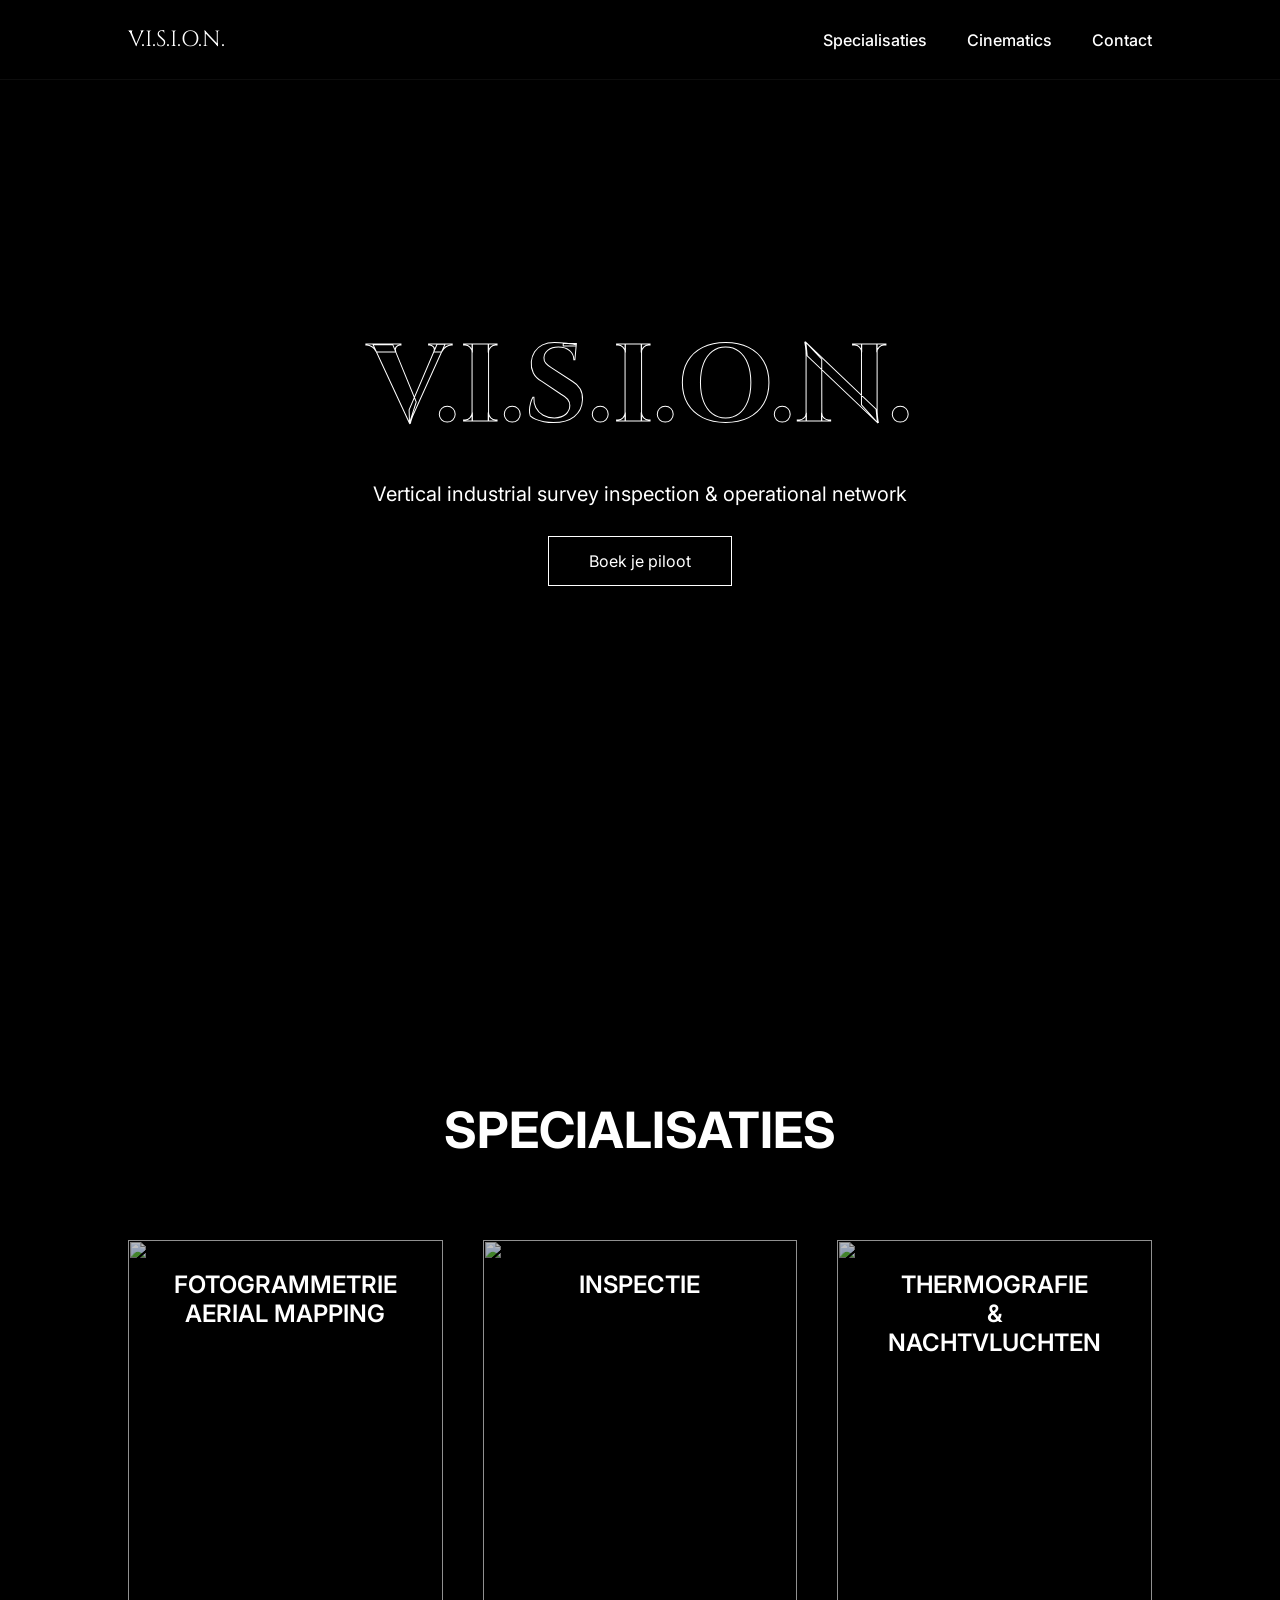
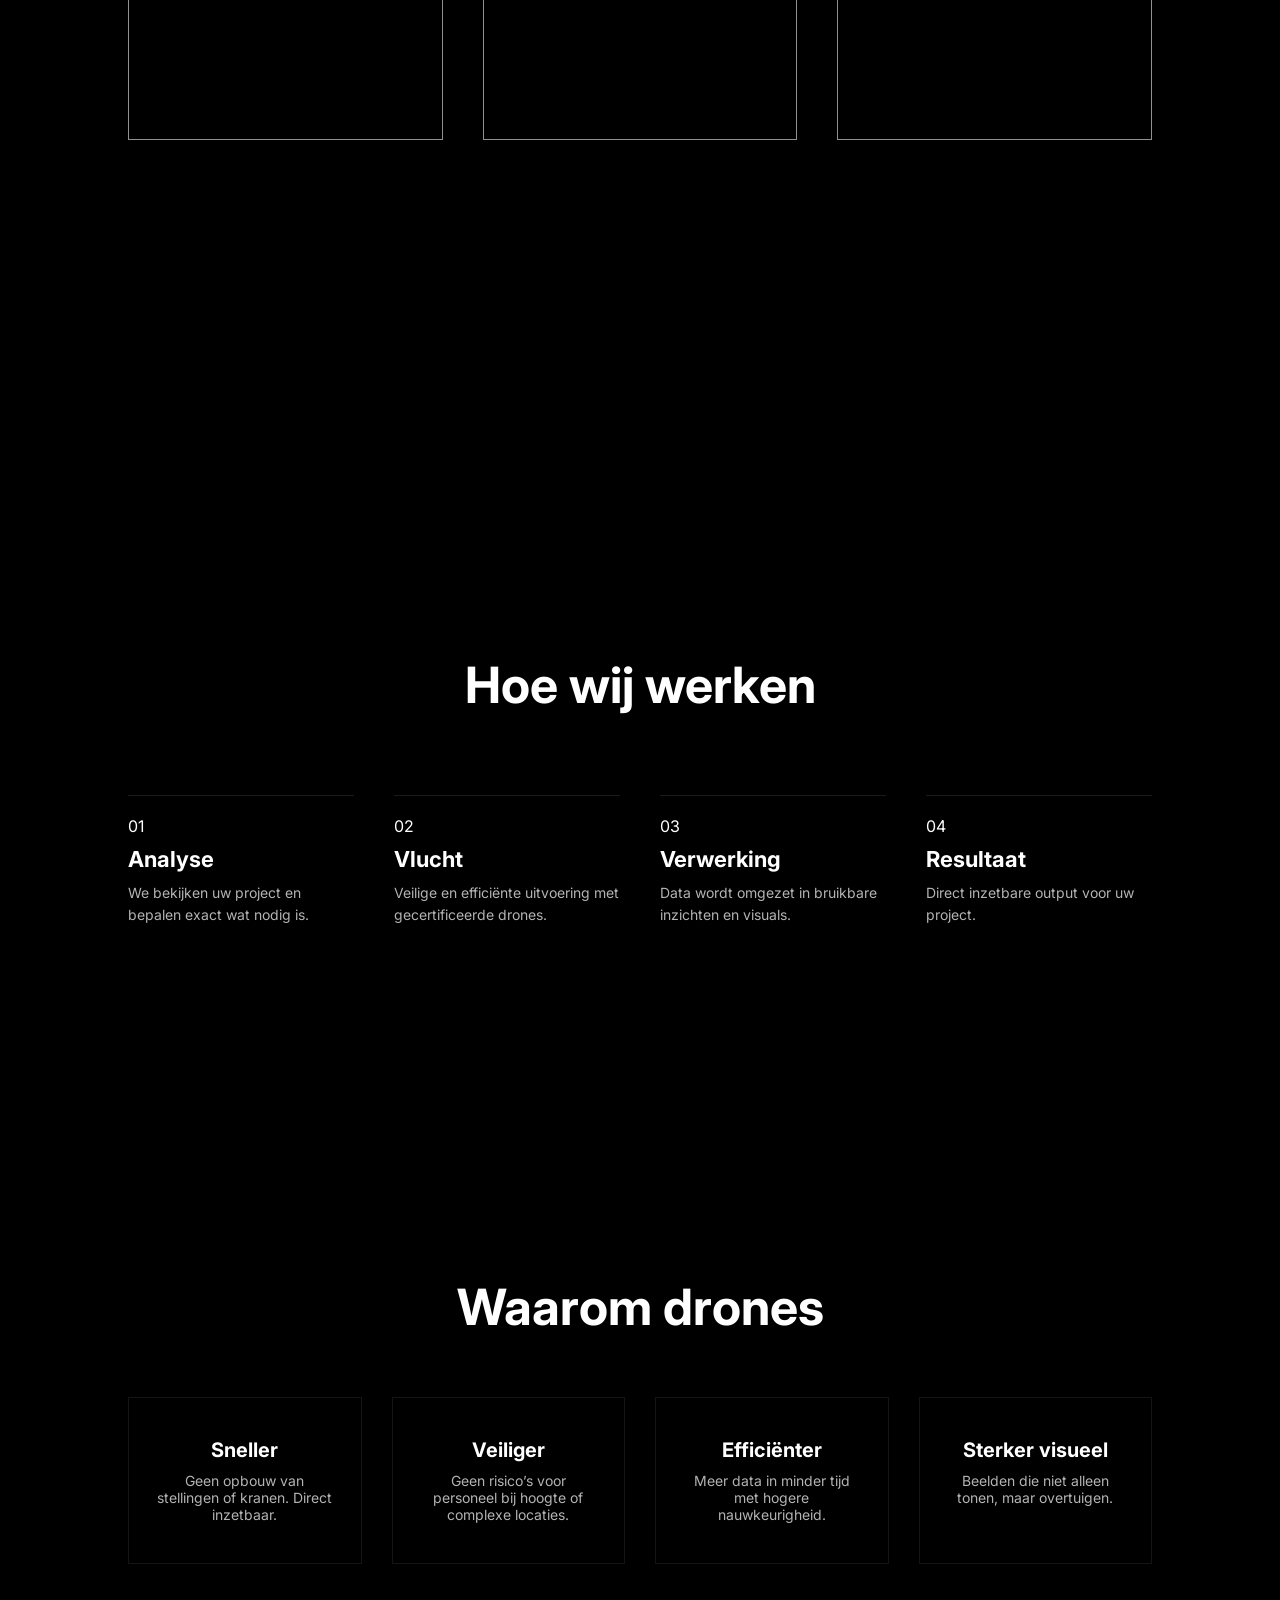
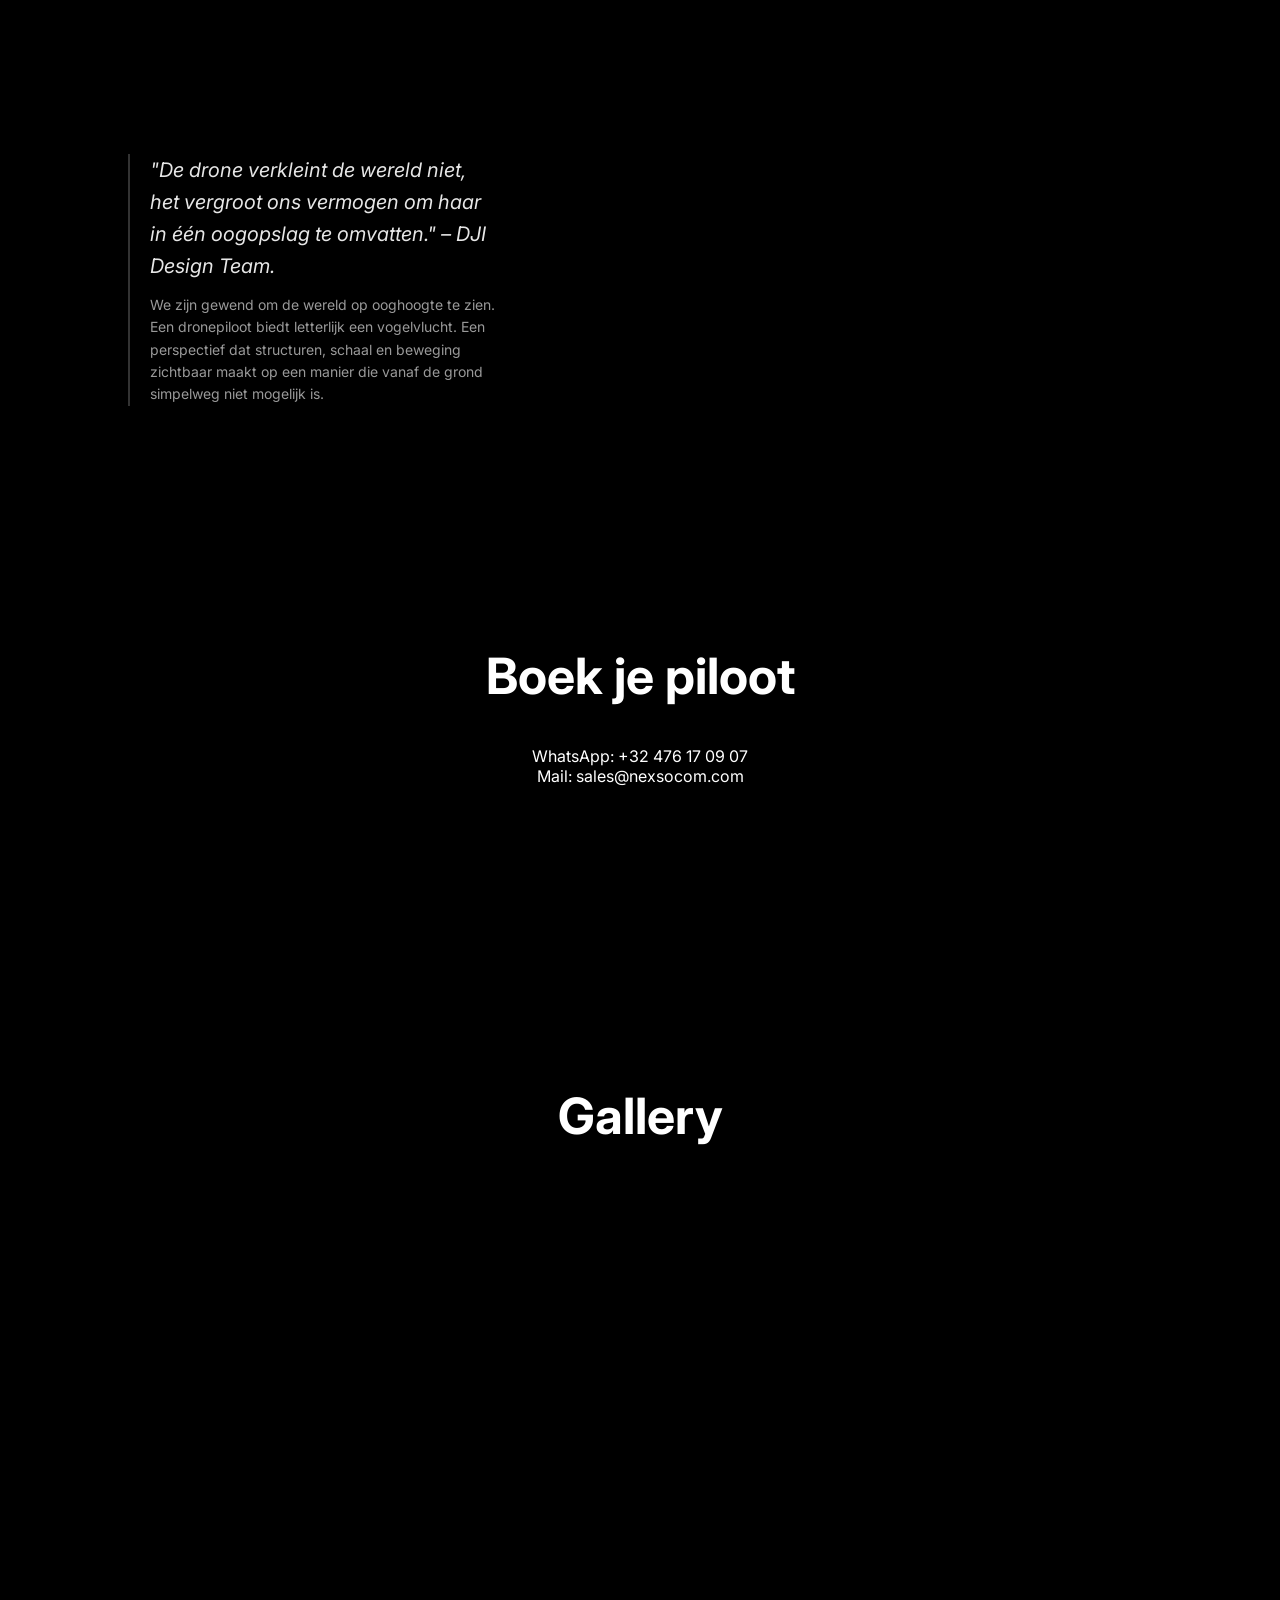
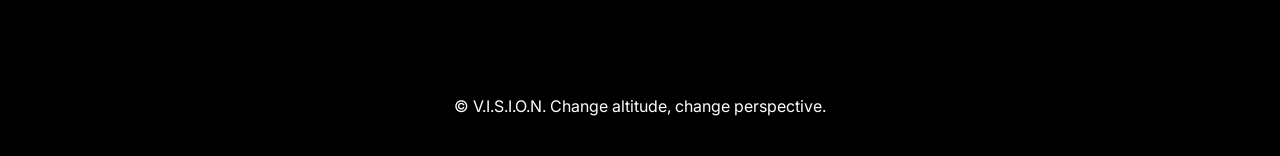
==== index.html @ 4f5f1967 "Update index.html" ====
<!DOCTYPE html>
<html lang="en">

<head>

<meta charset="UTF-8">
<meta name="viewport" content="width=device-width, initial-scale=1.0">

<title>V.I.S.I.O.N.</title>

<link href="https://fonts.googleapis.com/css2?family=Cinzel:wght@700&family=Inter:wght@300;400;600&display=swap" rel="stylesheet">

<link rel="stylesheet" href="style.css">

</head>


<body>


<!-- BACKGROUND HERO VIDEO -->

<div class="videoBackground">

<video autoplay muted loop playsinline id="bgVideo">
<source src="hero-video/hero.mp4" type="video/mp4">
</video>

</div>



<!-- NAVBAR -->

<header>

<nav>

<div class="logo">V.I.S.I.O.N.</div>

<ul>

<li><a href="#specialisaties">Specialisaties</a></li>
<li><a href="#cinematics">Cinematics</a></li>
<li><a href="#contact">Contact</a></li>

</ul>

</nav>

</header>



<!-- HERO -->

<section class="hero">

<div class="heroContent">

<h1 class="logoCutout">V.I.S.I.O.N.</h1>

<p>Vertical industrial survey inspection & operational network</p>

<a href="#contact" class="ctaBtn">Boek je piloot</a>

</div>

</section>



<!-- SPECIALISATIES -->

<section class="specialisaties" id="specialisaties">

<h2>SPECIALISATIES</h2>

<div class="specGrid">

<a href="mapping.html" class="specCard">
  
<img src="images/mapping.jpg">

<div class="specText">

FOTOGRAMMETRIE<br>
AERIAL MAPPING

</div>

</a>


<a href="inspectie.html" class="specCard">

<img src="images/inspectie.jpg">

<div class="specText">

INSPECTIE

</div>

</a>


<a href="thermografie.html" class="specCard">

<img src="images/thermo.jpg">

<div class="specText">

THERMOGRAFIE<br>
& NACHTVLUCHTEN

</div>

</a>

</div>


<div class="revealStrip"></div>

</section>


<section class="processSection">

  <h2>Hoe wij werken</h2>

<div class="processWrapper">

  <div class="processLine"></div>

  <div class="processGrid">

    <div class="processItem">
      <div class="processNumber">01</div>
      <h3>Analyse</h3>
      <p>We bekijken uw project en bepalen exact wat nodig is.</p>
    </div>

    <div class="processItem">
      <div class="processNumber">02</div>
      <h3>Vlucht</h3>
      <p>Veilige en efficiënte uitvoering met gecertificeerde drones.</p>
    </div>

    <div class="processItem">
      <div class="processNumber">03</div>
      <h3>Verwerking</h3>
      <p>Data wordt omgezet in bruikbare inzichten en visuals.</p>
    </div>

    <div class="processItem">
      <div class="processNumber">04</div>
      <h3>Resultaat</h3>
      <p>Direct inzetbare output voor uw project.</p>
    </div>

  </div>

</div>

</section>



<section class="whySection">

  <h2>Waarom drones</h2>

  <div class="whyGrid">

    <div class="whyItem">
      <h3>Sneller</h3>
      <p>Geen opbouw van stellingen of kranen. Direct inzetbaar.</p>
    </div>

    <div class="whyItem">
      <h3>Veiliger</h3>
      <p>Geen risico’s voor personeel bij hoogte of complexe locaties.</p>
    </div>

    <div class="whyItem">
      <h3>Efficiënter</h3>
      <p>Meer data in minder tijd met hogere nauwkeurigheid.</p>
    </div>

    <div class="whyItem">
      <h3>Sterker visueel</h3>
      <p>Beelden die niet alleen tonen, maar overtuigen.</p>
    </div>

  </div>

</section>
  

<section class="quoteSection">

<div class="quoteLayout">

<div class="quoteWrapper">

<p class="quoteText">
"De drone verkleint de wereld niet, het vergroot ons vermogen om haar in één oogopslag te omvatten." – DJI Design Team.
</p>

<p class="quoteExplanation">
We zijn gewend om de wereld op ooghoogte te zien. Een dronepiloot biedt letterlijk een vogelvlucht. Een perspectief dat structuren, schaal en beweging zichtbaar maakt op een manier die vanaf de grond simpelweg niet mogelijk is.
</p>

</div>


<div class="quoteImage">
  <video autoplay muted loop playsinline>
    <source src="quote-videos/quote-video.mp4" type="video/mp4">
  </video>
</div>

</div>

</section>



<!-- CONTACT -->

<section class="contact" id="contact">

<h2>Boek je piloot</h2>

<p>

WhatsApp: +32 476 17 09 07<br>
Mail: sales@nexsocom.com

</p>

</section>



<!-- DRONE CINEMATICS -->

<section class="cinematics" id="cinematics">
  <h2>Gallery</h2>
  <div class="cinematicGallery">
    <div class="cinematicItem">
      <video src="videos/drone1.mp4" muted loop playsinline></video>
    </div>
    <div class="cinematicItem">
      <video src="videos/drone2.mp4" muted loop playsinline></video>
    </div>
    <div class="cinematicItem">
      <video src="videos/drone3.mp4" muted loop playsinline></video>
    </div>
    <div class="cinematicItem">
      <video src="videos/drone4.mp4" muted loop playsinline></video>
    </div>
    <div class="cinematicItem">
      <video src="videos/drone5.mp4" muted loop playsinline></video>
    </div>
    <div class="cinematicItem">
      <video src="videos/drone6.mp4" muted loop playsinline></video>
    </div>
  </div>
</section>

  

<footer>

<p>© V.I.S.I.O.N. Change altitude, change perspective.</p>

</footer>


<script src="script.js"></script>

</body>
</html>
---- style.css ----
*{
margin:0;
padding:0;
box-sizing:border-box;
}

html{
scroll-behavior:smooth;
}

body{

font-family:'Inter',sans-serif;
background:black;
color:white;

}



/* VIDEO BACKGROUND */

.videoBackground{

position:fixed;
top:0;
left:0;

width:100%;
height:100%;

z-index:-2;

}

#bgVideo{

width:100%;
height:100%;
object-fit:cover;

}



/* NAVBAR */

header{

position:fixed;
width:100%;
top:0;

z-index:100;

}

nav{

display:flex;
justify-content:space-between;
align-items:center;

padding:25px 10%;

background:rgba(0,0,0,0.25);

backdrop-filter:blur(12px);

border-bottom:1px solid rgba(255,255,255,0.05);

}

.logo{

font-family:'Cinzel';
font-size:22px;

}

nav ul{

list-style:none;
display:flex;
gap:40px;

}

nav a{

text-decoration:none;
color:white;
font-weight:500;

}

nav a:visited{
color:white;
}

nav a:hover{
opacity:0.7;
}



/* HERO */

.hero{
  position:relative;
  height:100vh;
  display:flex;
  align-items:center;
  justify-content:center;
  text-align:center;
  background: rgba(0,0,0,0.7); /* overlay zodat hero video zichtbaar blijft */
}

.heroContent{
  position:relative;
  z-index:2;
}

/* KNOCKOUT LOGO IN HERO */
.logoCutout{
  font-family:'Cinzel', serif;
  font-size:110px;
  color: transparent;
  -webkit-text-stroke: 1px white;
}

/* Hero tekst en knop */
.heroContent p{
  margin-top:20px;
  font-size:20px;
  color:white;
}

.ctaBtn{
  margin-top:30px;
  display:inline-block;
  padding:14px 40px;
  border:1px solid white;
  text-decoration:none;
  color:white;
}



/* SPECIALISATIES */

.specialisaties{

padding:200px 10%;

background:black;

}

.specialisaties h2{

text-align:center;

margin-bottom:80px;

font-size:50px;

}

.specGrid{

display:grid;

grid-template-columns:repeat(3,1fr);

gap:40px;

scroll-margin-top: 120px; /* of iets kleins, zodat de grid zichtbaar blijft */

}

.specCard{

position:relative;
height:500px;
overflow:hidden;

display:block;

text-decoration:none;
color:white;

transition:all 0.5s ease;

cursor:pointer;

}

.specCard img{

width:100%;
height:100%;

object-fit:cover;

transition:transform 0.8s ease;

}

/* ================= PROCESS SECTION ================= */

.processSection {
  padding: 200px 10%;
  background: black;
  text-align: center;
}

.processSection h2 {
  font-size: 50px;
  margin-bottom: 80px;
}

.processGrid {
  display: grid;
  grid-template-columns: repeat(4, 1fr);
  gap: 40px;
}

.processItem {
  text-align: left;
  border-top: 1px solid rgba(255,255,255,0.1);
  padding-top: 20px;
}

.processItem span {
  font-size: 14px;
  opacity: 0.4;
  letter-spacing: 2px;
}

.processItem h3 {
  margin: 10px 0;
  font-size: 22px;
}

.processItem p {
  font-size: 14px;
  line-height: 1.6;
  opacity: 0.7;
}



/* ================= WHY SECTION ================= */

.whySection {
  padding: 150px 10%;
  background: black;
  text-align: center;
}

.whySection h2 {
  font-size: 50px;
  margin-bottom: 60px;
}

.whyGrid {
  display: grid;
  grid-template-columns: repeat(4, 1fr);
  gap: 30px;
}

.whyItem {
  border: 1px solid rgba(255,255,255,0.08);
  padding: 40px 25px;
  transition: all 0.3s ease;
}

.whyItem:hover {
  background: rgba(255,255,255,0.03);
  transform: translateY(-5px);
}

.whyItem h3 {
  font-size: 20px;
  margin-bottom: 10px;
}

.whyItem p {
  font-size: 14px;
  opacity: 0.7;
}



/* ================= PROS MOBILE ================= */

@media (max-width: 768px){

.processGrid {
  grid-template-columns: 1fr;
}

.whyGrid {
  grid-template-columns: 1fr;
}

.processSection,
.whySection {
  padding: 100px 5%;
}

.processSection h2,
.whySection h2 {
  font-size: 32px;
}

}


/* DARK CINEMATIC OVERLAY */

.specCard::after{

content:"";

position:absolute;

top:0;
left:0;

width:100%;
height:100%;

background:rgba(0,0,0,0.25);

opacity:1;

transition:opacity 0.4s ease;

}

.specCard:hover::after{

background:rgba(0,0,0,0.45);

}


/* ZOOM EFFECT */

.specCard:hover img{

transform:scale(1.08);

}


/* SERVICE TEXT */

.specText{

position:absolute;

top:30px;
left:50%;

/* BELANGRIJK: beide assen definiëren */
transform:translate(-50%, 0);

font-size:24px;
font-weight:600;

text-align:center;

z-index:2;

transition:transform 0.4s ease, opacity 0.4s ease;
  
text-shadow:0 2px 10px rgba(0,0,0,0.6);

}


/* TEXT SLIDES UP */

.specCard:hover .specText{

transform:translate(-50%, -10px);

}


/* VIEW SERVICE BUTTON */

.specCard::before{

content:"VIEW SERVICE →";

position:absolute;

bottom:30px;
left:30px;

font-size:14px;
letter-spacing:2px;

opacity:0;

z-index:2;

transition:all 0.4s ease;

}

.specCard:hover::before{

opacity:1;
transform:translateY(-5px);

}


/* QUOTE SECTION */

.quoteSection {
  position: relative;
  padding:40px 10%;
  background:black;

  /* Flex voor side video en quote */
  display:flex;
  flex-direction:row;       /* video rechts, quote links */
  justify-content:space-between;
  align-items:flex-start;   /* video iets lager dan quote */
  gap:40px;
}

.quoteWrapper{

max-width:520px;

border-left:2px solid rgba(255,255,255,0.2);
padding-left:20px;

}

.quoteText{

font-family:'Inter',sans-serif;
font-size:20px;

font-style:italic;

line-height:1.6;

margin-bottom:12px;

opacity:0.9;

}

.quoteExplanation{

font-size:14px;

line-height:1.6;

opacity:0.6;

}


/* QUOTE LAYOUT */

.quoteLayout{

display:flex;
justify-content:space-between;
align-items:flex-start;

gap:80px;

}


/* VIDEO RECHTS */

/* QUOTE VIDEO RECHTS - SIDE PANEL EFFECT */

.quoteImage{
  position:relative;

  width:50%;
  max-width:750px;

  right:-10vw; /* trekt hem naar de rand van het scherm */

  flex-shrink:0;
  overflow:hidden;
}

.quoteImage video {
  width:100%;
  height:100%;
  object-fit:cover;
  opacity:0.95;

  mask-image: linear-gradient(to left, black 70%, transparent);
}



/* REVEAL STRIP */

.revealStrip{

width:100%;
height:35px;

margin:40px 0;

background:transparent;

position:relative;

}

.revealStrip::before{

content:"";

position:absolute;

top:0;
left:0;

width:100%;
height:100%;

background:linear-gradient(
to bottom,
black 0%,
transparent 40%,
transparent 60%,
black 100%
);

}



/* CINEMATICS */

.cinematics{

padding:200px 0;

background:black;

}

.cinematics h2{

text-align:center;

margin-bottom:60px;

}



.carousel{

overflow-x:auto;

white-space:nowrap;

padding-left:10%;

}

.carousel video{

width:500px;

margin-right:30px;

display:inline-block;

border-radius:4px;
opacity:0.95;

}



/* CONTACT */

.contact{

padding:200px 10%;

text-align:center;

background:black;

}

.contact h2{

font-size:50px;

margin-bottom:40px;

}



/* FOOTER */

footer{

text-align:center;

padding:40px;

background:black;

}


/* SERVICE PAGE HERO */

.serviceHero{

position:relative;

height:70vh;

overflow:hidden;

display:flex;
align-items:center;

}

.serviceHero img{

position:absolute;

width:100%;
height:100%;

object-fit:cover;

filter:brightness(0.5);

}

.serviceHeroText{

position:relative;

z-index:2;

padding:0 10%;

max-width:700px;

}

.serviceHeroText h1{

font-size:60px;

margin-bottom:20px;

}



/* SERVICE CONTENT */

.serviceContent{

padding:120px 10%;

max-width:900px;

}

.serviceContent h2{

font-size:36px;

margin-bottom:30px;

}

.serviceContent p{

line-height:1.8;

margin-bottom:20px;

opacity:0.8;

}



/* SERVICE CTA */

.serviceCTA{

padding:120px 10%;

text-align:center;

background:black;

}

/* SERVICE HERO */

.serviceHero{

position:relative;
height:80vh;

display:flex;
align-items:center;

overflow:hidden;

}

.serviceHero img{

position:absolute;

top:0;
left:0;

width:100%;
height:120%;

object-fit:cover;

transform:translateY(0);

z-index:-1;

}

.serviceHeroText{

position:relative;

padding:0 10%;

max-width:700px;

}

.serviceHeroText h1{

font-size:70px;
margin-bottom:20px;

}

.serviceHeroText p{

font-size:20px;
opacity:0.8;

}



/* SERVICE CONTENT */

.serviceContent{

padding:200px 10%;
background:black;

}

.serviceText{

max-width:700px;

font-size:18px;
line-height:1.8;

}

.serviceText h2{

font-size:40px;
margin-bottom:30px;

}


/* CTA */

.serviceCTA{

padding:200px 10%;

text-align:center;

background:black;

}



/* ================= MOBILE ================= */

@media (max-width: 768px){

/* NAVBAR */
nav{
padding:15px 5%;
}

nav ul{
gap:20px;
font-size:14px;
}


/* HERO */
.hero{
height:90vh;
}

.logoCutout{
font-size:60px;
}

.heroContent p{
font-size:16px;
}

.ctaBtn{
padding:10px 25px;
font-size:14px;
}


/* SPECIALISATIES */

.specialisaties{
padding:120px 5%;
}

.specialisaties h2{
font-size:32px;
margin-bottom:40px;
}

.specGrid{
grid-template-columns:1fr; /* 1 kolom ipv 3 */
gap:20px;
}

.specCard{
height:300px; /* minder hoog */
}


/* QUOTE SECTION */

.quoteSection{
flex-direction:column;
padding:80px 5%;
}

.quoteLayout{
flex-direction:column;
gap:40px;
}

.quoteImage{
width:100%;
right:0; /* reset die side offset */
}

.quoteWrapper{
max-width:100%;
}


/* CINEMATICS */

.cinematics{
padding:120px 0;
}

.carousel{
padding-left:5%;
}

.carousel video{
width:280px; /* kleiner zodat ze zichtbaar zijn */
margin-right:15px;
}


/* CONTACT */

.contact{
padding:120px 5%;
}

.contact h2{
font-size:32px;
}

}

@media (max-width: 768px){

header{
display:none;
}

.serviceHeroText h1{
font-size:42px;       /* kleiner */
line-height:1.2;      /* meer ademruimte */
word-break:break-word; /* voorkomt afsnijden */
}

.serviceHeroText{
padding:0 5%;
}

.serviceHero{
height:60vh; /* minder hoog */
}

}

/* MOBILE NAVBAR ADJUSTMENTS */
@media (max-width: 768px) {
  /* Verberg de UL met navigatieknoppen */
  nav ul {
    display: none;
  }

  /* Houd logo zichtbaar en gecentreerd */
  nav .logo {
    margin: 0 auto;
    font-size: 24px;
  }

  /* Navbar achtergrond en padding aanpassen zodat logo netjes staat */
  header nav {
    justify-content: center;
    padding: 15px 0;
    background: rgba(0,0,0,0.2);
  }
}

/* SCROLL FIX PER SECTIE */

/* Contact - iets naar beneden scrollen zodat titel mooi in beeld staat */
#contact {
  scroll-margin-top: 120px;
}

/* Specialisaties - direct bovenaan scrollen */
#specialisaties {
  scroll-margin-top: 30px; /* genoeg zodat de cards volledig zichtbaar zijn, pas aan naar smaak */
}

.cinematics {
  padding: 100px 10%;
  background: black;
  text-align: center;
}

.cinematics h2 {
  font-size: 50px;
  margin-bottom: 50px;
}

.cinematicGallery {
  display: flex;
  flex-wrap: wrap;
  gap: 20px;
  justify-content: center;
}

.cinematicItem {
  width: 300px;
  height: 170px;
  overflow: hidden;
  border-radius: 8px;
  cursor: pointer;
  position: relative;
}

.cinematicItem video {
  width: 100%;
  height: 100%;
  object-fit: cover;
  transition: transform 0.5s ease;
}

.cinematicItem:hover video {
  transform: scale(1.05);
}
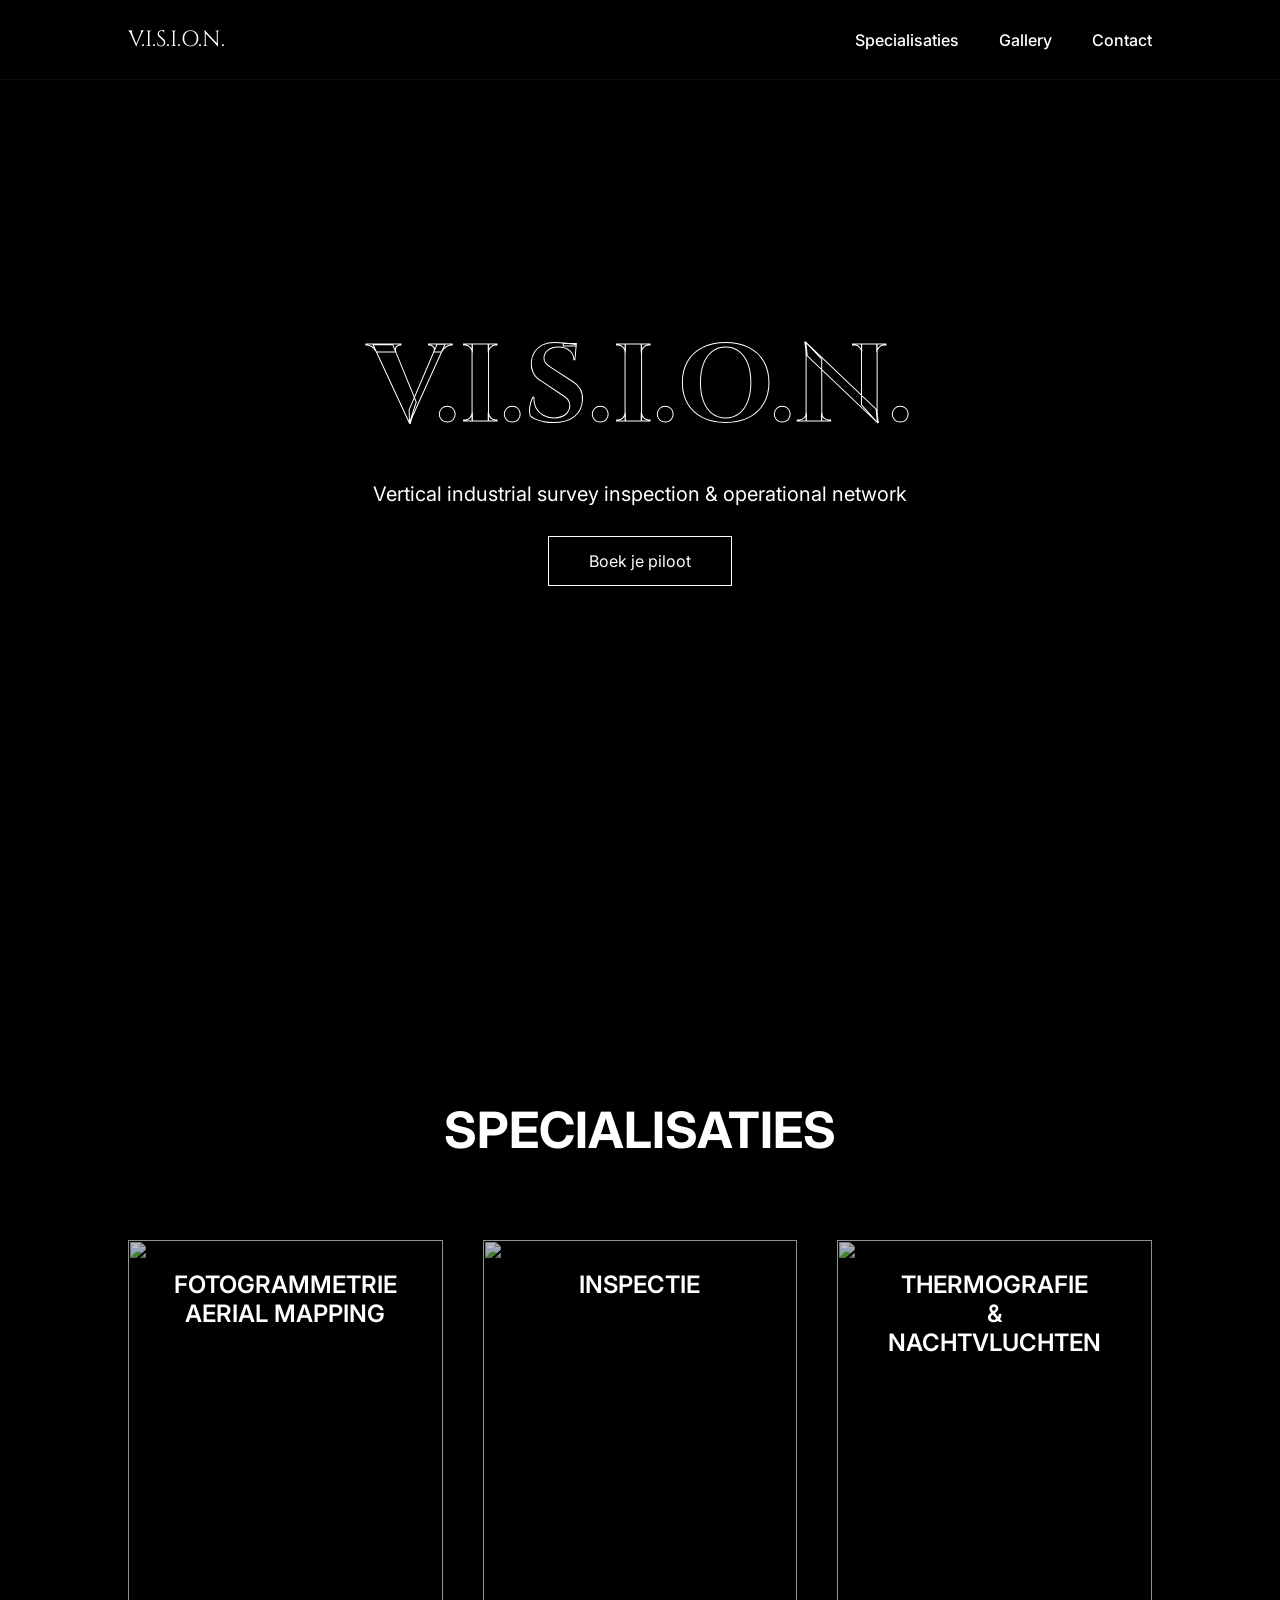
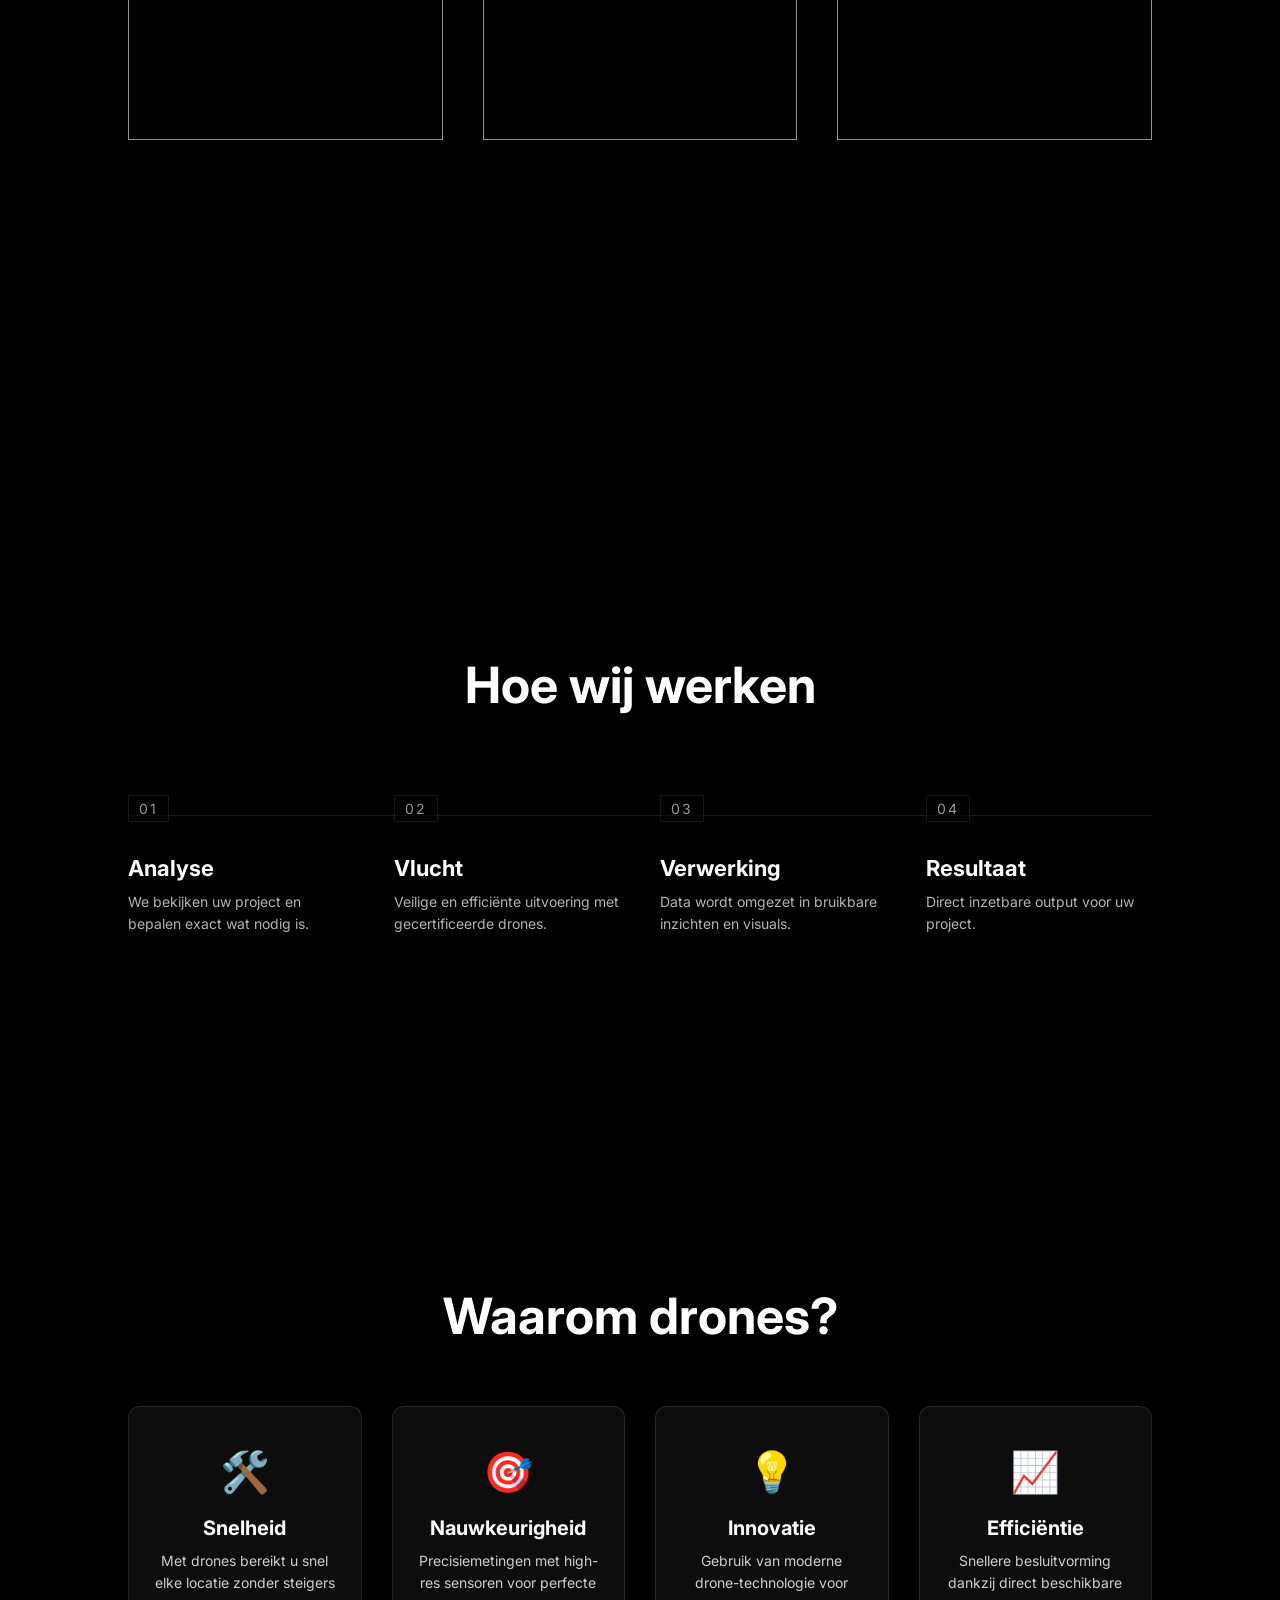
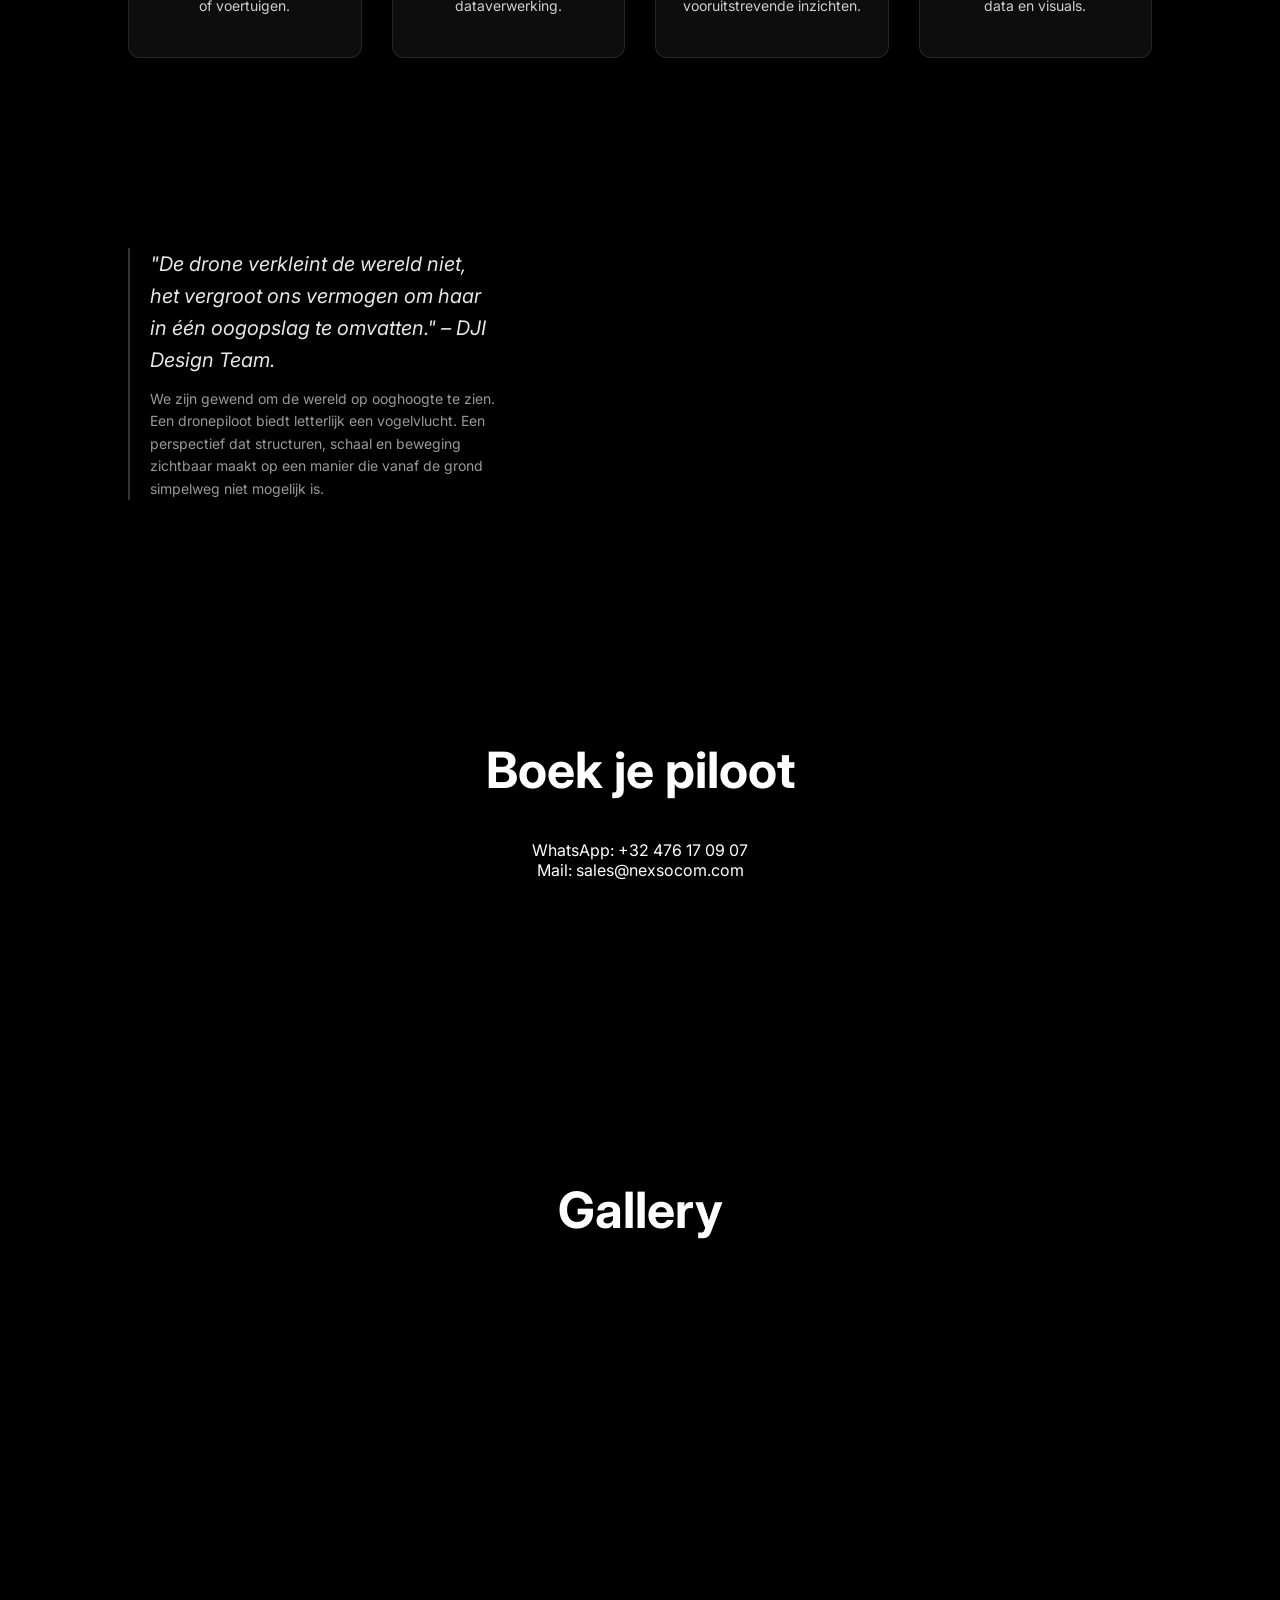
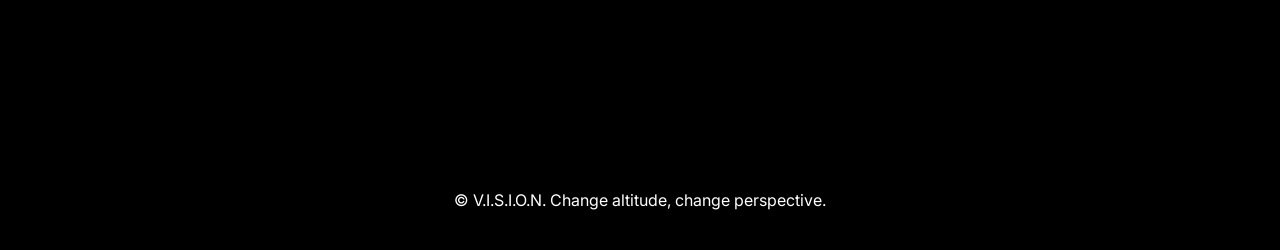
==== commit d644874e: "Update index.html" ====
--- a/index.html
+++ b/index.html
@@ -41,7 +41,7 @@
 <ul>
 
 <li><a href="#specialisaties">Specialisaties</a></li>
-<li><a href="#cinematics">Cinematics</a></li>
+<li><a href="#cinematics">Gallery</a></li>
 <li><a href="#contact">Contact</a></li>
 
 </ul>
@@ -169,33 +169,34 @@
 
 
 <section class="whySection">
-
-  <h2>Waarom drones</h2>
-
+  <h2>Waarom drones?</h2>
   <div class="whyGrid">
 
     <div class="whyItem">
-      <h3>Sneller</h3>
-      <p>Geen opbouw van stellingen of kranen. Direct inzetbaar.</p>
-    </div>
-
-    <div class="whyItem">
-      <h3>Veiliger</h3>
-      <p>Geen risico’s voor personeel bij hoogte of complexe locaties.</p>
-    </div>
-
-    <div class="whyItem">
-      <h3>Efficiënter</h3>
-      <p>Meer data in minder tijd met hogere nauwkeurigheid.</p>
-    </div>
-
-    <div class="whyItem">
-      <h3>Sterker visueel</h3>
-      <p>Beelden die niet alleen tonen, maar overtuigen.</p>
+      <div class="whyIcon">🛠️</div>
+      <h3>Snelheid</h3>
+      <p>Met drones bereikt u snel elke locatie zonder steigers of voertuigen.</p>
+    </div>
+
+    <div class="whyItem">
+      <div class="whyIcon">🎯</div>
+      <h3>Nauwkeurigheid</h3>
+      <p>Precisiemetingen met high-res sensoren voor perfecte dataverwerking.</p>
+    </div>
+
+    <div class="whyItem">
+      <div class="whyIcon">💡</div>
+      <h3>Innovatie</h3>
+      <p>Gebruik van moderne drone-technologie voor vooruitstrevende inzichten.</p>
+    </div>
+
+    <div class="whyItem">
+      <div class="whyIcon">📈</div>
+      <h3>Efficiëntie</h3>
+      <p>Snellere besluitvorming dankzij direct beschikbare data en visuals.</p>
     </div>
 
   </div>
-
 </section>
   
 
--- a/style.css
+++ b/style.css
@@ -220,26 +220,69 @@
   margin-bottom: 80px;
 }
 
+
+.processItem h3 {
+  margin: 10px 0;
+  font-size: 22px;
+}
+
+.processItem p {
+  font-size: 14px;
+  line-height: 1.6;
+  opacity: 0.7;
+}
+
+
+/* ================= PROCESS LINE SYSTEM ================= */
+
+.processWrapper {
+  position: relative;
+}
+
+/* HORIZONTALE LIJN */
+.processLine {
+  position: absolute;
+  top: 20px;
+  left: 0;
+  width: 100%;
+  height: 1px;
+  background: rgba(255,255,255,0.1);
+}
+
+/* GRID */
 .processGrid {
   display: grid;
   grid-template-columns: repeat(4, 1fr);
   gap: 40px;
-}
-
+  position: relative;
+}
+
+/* ITEM */
 .processItem {
+  position: relative;
   text-align: left;
-  border-top: 1px solid rgba(255,255,255,0.1);
-  padding-top: 20px;
-}
-
-.processItem span {
+  padding-top: 40px;
+}
+
+/* NUMMER OP LIJN */
+.processNumber {
+  position: absolute;
+  top: 0;
+  left: 0;
+
   font-size: 14px;
-  opacity: 0.4;
   letter-spacing: 2px;
-}
-
+
+  background: black;
+  padding: 4px 10px;
+
+  border: 1px solid rgba(255,255,255,0.15);
+  opacity: 0.6;
+}
+
+/* TITEL + TEXT */
 .processItem h3 {
-  margin: 10px 0;
+  margin: 20px 0 10px;
   font-size: 22px;
 }
 
@@ -249,6 +292,34 @@
   opacity: 0.7;
 }
 
+/* SUBTIELE HOVER */
+.processItem:hover .processNumber {
+  opacity: 1;
+  border-color: rgba(255,255,255,0.4);
+}
+
+/* ================= MOBILE ================= */
+
+@media (max-width: 768px){
+
+.processLine {
+  display: none; /* geen lijn op mobiel */
+}
+
+.processGrid {
+  grid-template-columns: 1fr;
+}
+
+.processItem {
+  padding-top: 20px;
+}
+
+.processNumber {
+  position: relative;
+  margin-bottom: 10px;
+}
+
+}
 
 
 /* ================= WHY SECTION ================= */
@@ -291,6 +362,80 @@
   opacity: 0.7;
 }
 
+.whyGrid {
+  display: grid;
+  grid-template-columns: repeat(4, 1fr);
+  gap: 30px;
+  position: relative;
+}
+
+.whyItem {
+  background: rgba(255,255,255,0.05);
+  border: 1px solid rgba(255,255,255,0.1);
+  padding: 40px 25px;
+  border-radius: 12px;
+  transition: all 0.4s ease;
+  text-align: center;
+  position: relative;
+  overflow: hidden;
+}
+
+.whyItem::before {
+  content: "";
+  position: absolute;
+  top: -50%;
+  left: -50%;
+  width: 200%;
+  height: 200%;
+  background: linear-gradient(120deg, rgba(255,255,255,0.05), rgba(255,255,255,0.0), rgba(255,255,255,0.05));
+  transform: rotate(45deg);
+  opacity: 0;
+  transition: opacity 0.5s ease;
+}
+
+.whyItem:hover::before {
+  opacity: 1;
+}
+
+.whyItem:hover {
+  transform: translateY(-10px);
+  box-shadow: 0 15px 40px rgba(255,255,255,0.1);
+  border-color: rgba(255,255,255,0.25);
+}
+
+.whyIcon {
+  font-size: 40px;
+  margin-bottom: 20px;
+  transition: transform 0.4s ease;
+}
+
+.whyItem:hover .whyIcon {
+  transform: scale(1.2) rotate(-5deg);
+}
+
+.whyItem h3 {
+  font-size: 20px;
+  margin-bottom: 10px;
+}
+
+.whyItem p {
+  font-size: 14px;
+  opacity: 0.8;
+  line-height: 1.6;
+}
+
+/* MOBILE */
+@media (max-width: 768px){
+  .whyGrid {
+    grid-template-columns: 1fr;
+  }
+  .whySection {
+    padding: 100px 5%;
+  }
+  .whySection h2 {
+    font-size: 32px;
+  }
+}
 
 
 /* ================= PROS MOBILE ================= */
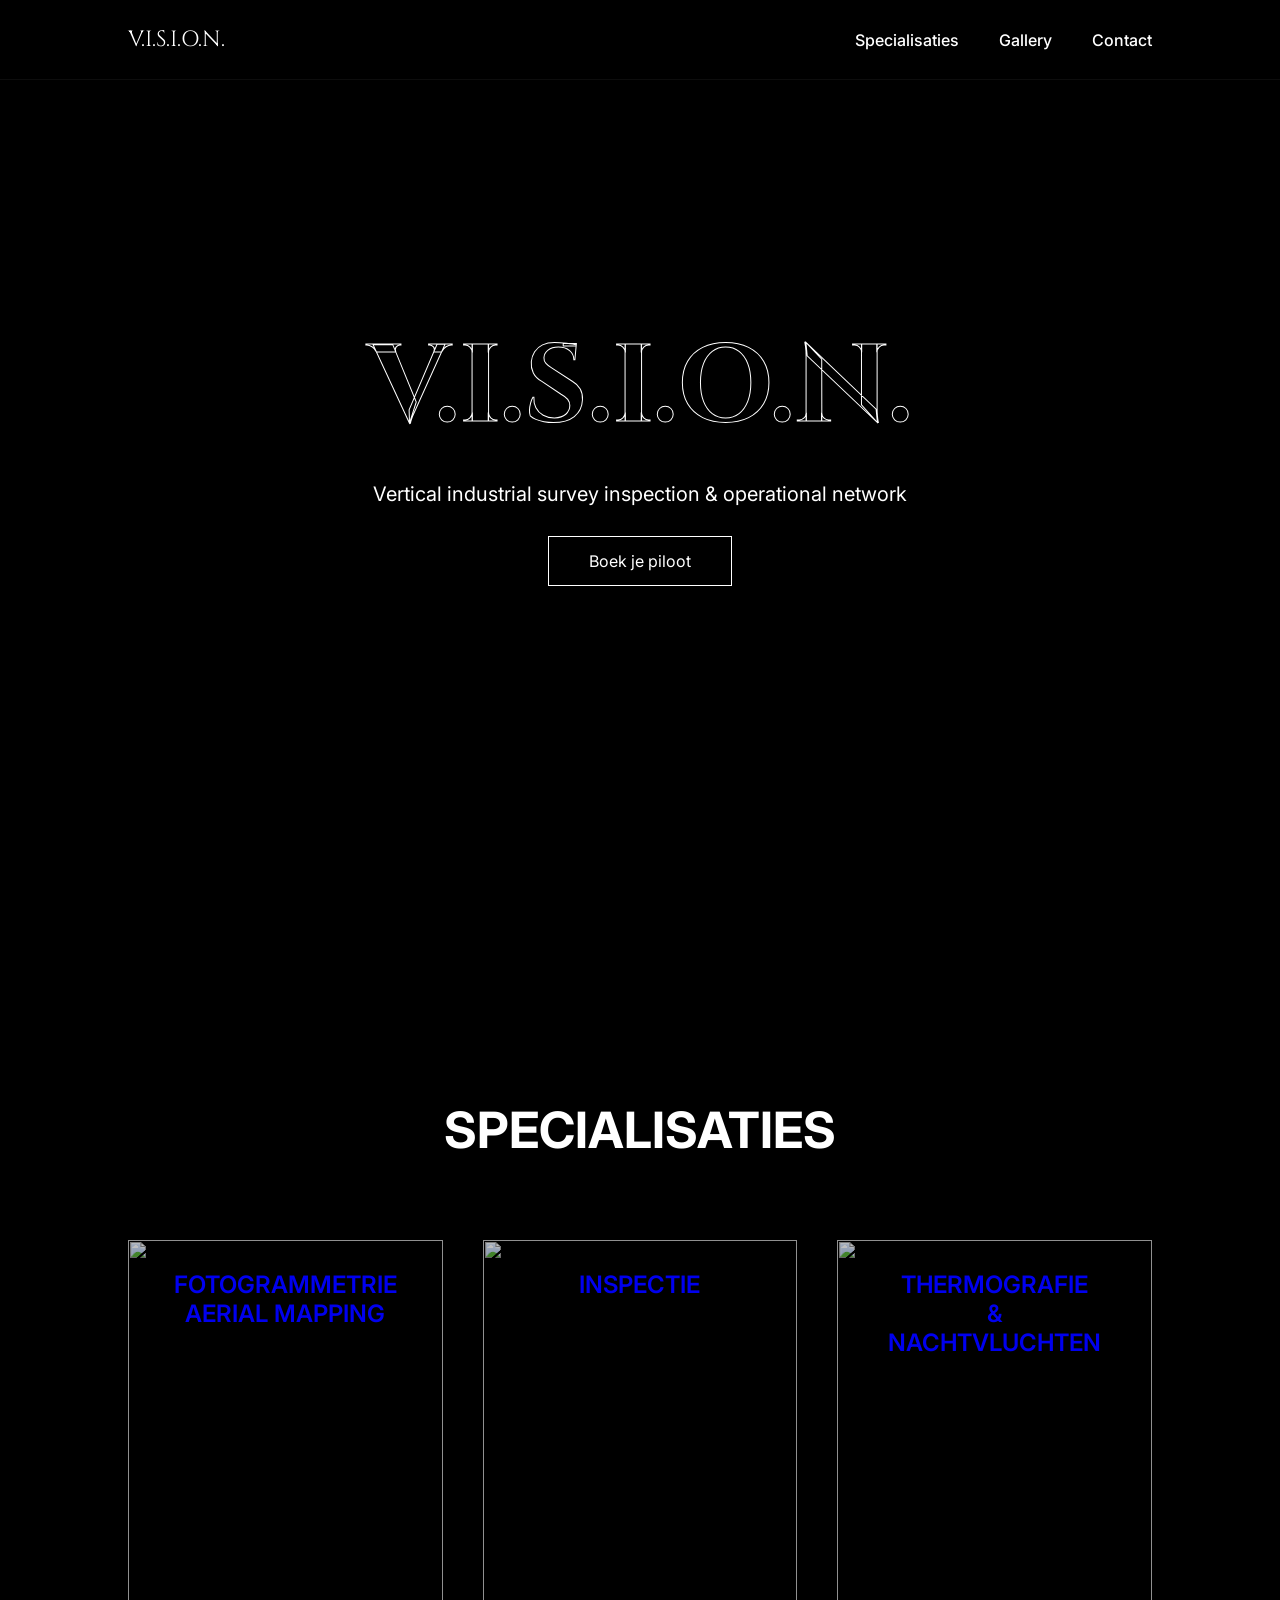
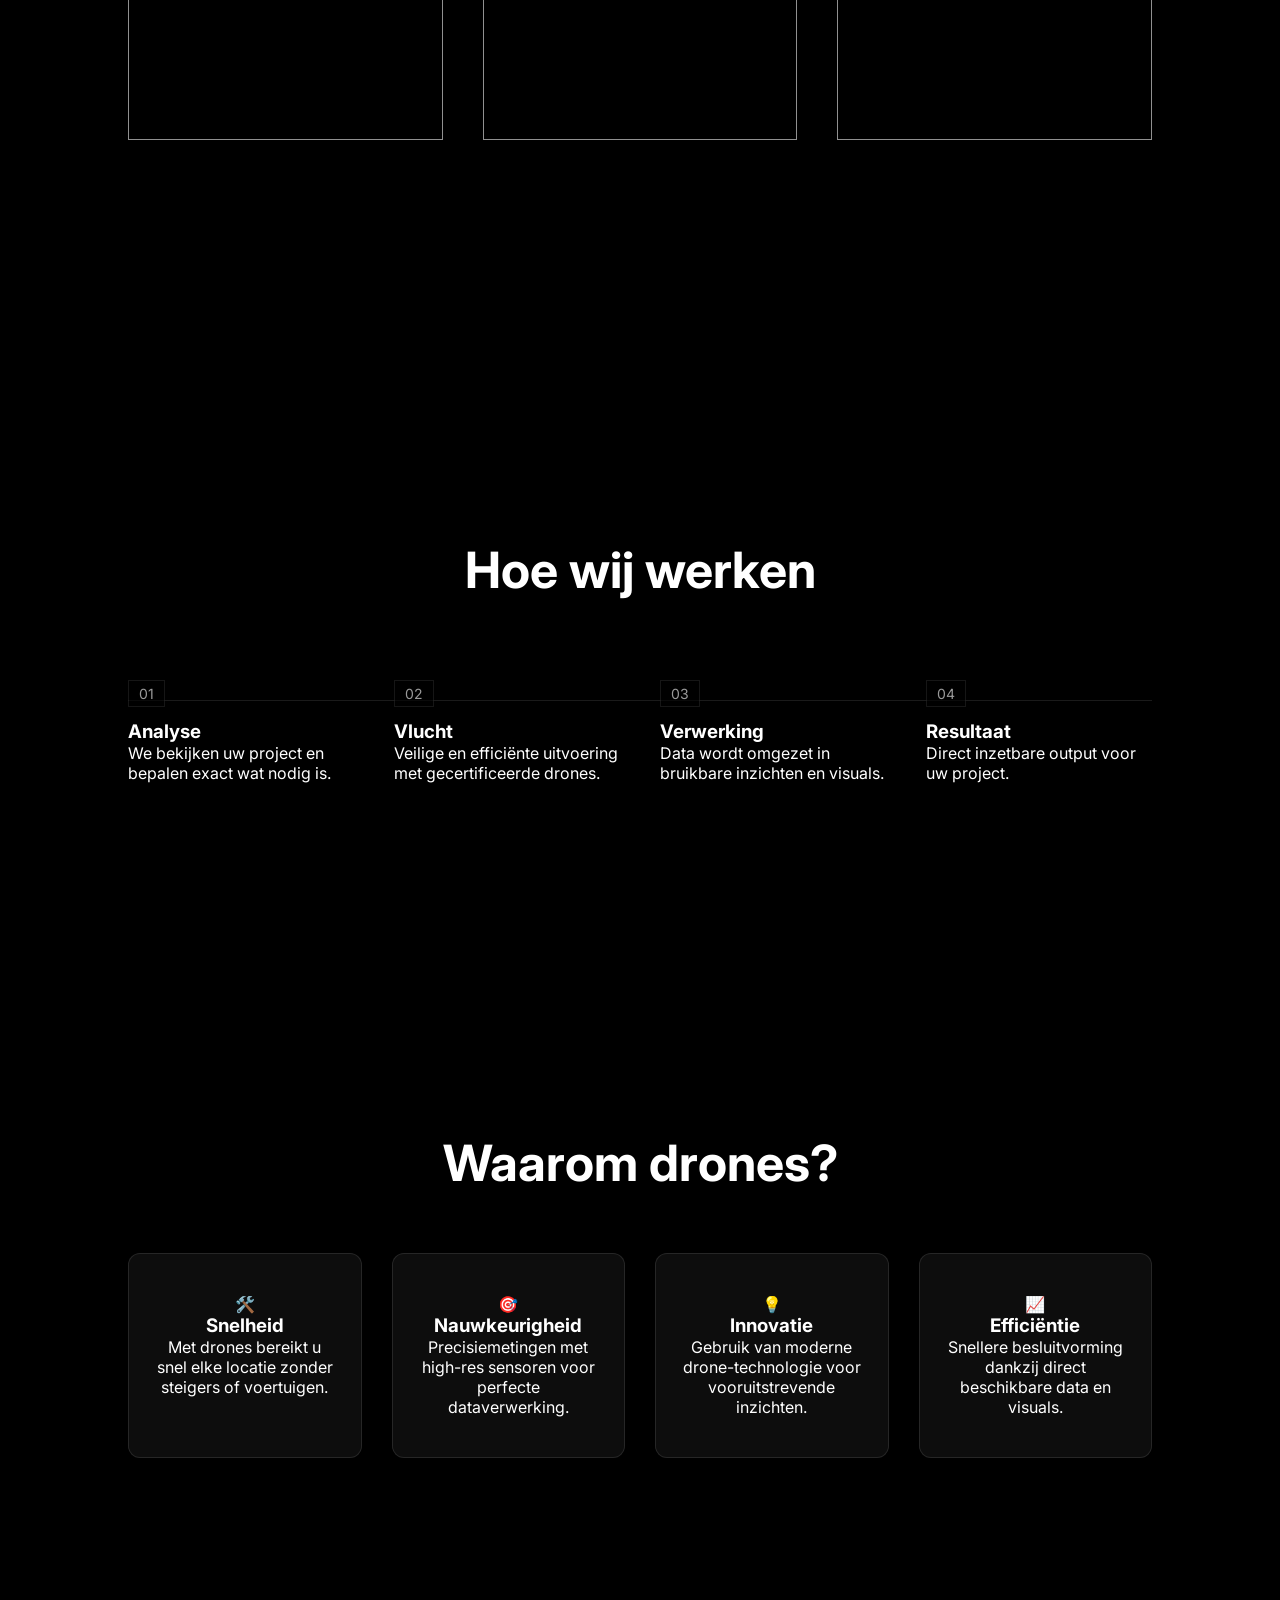
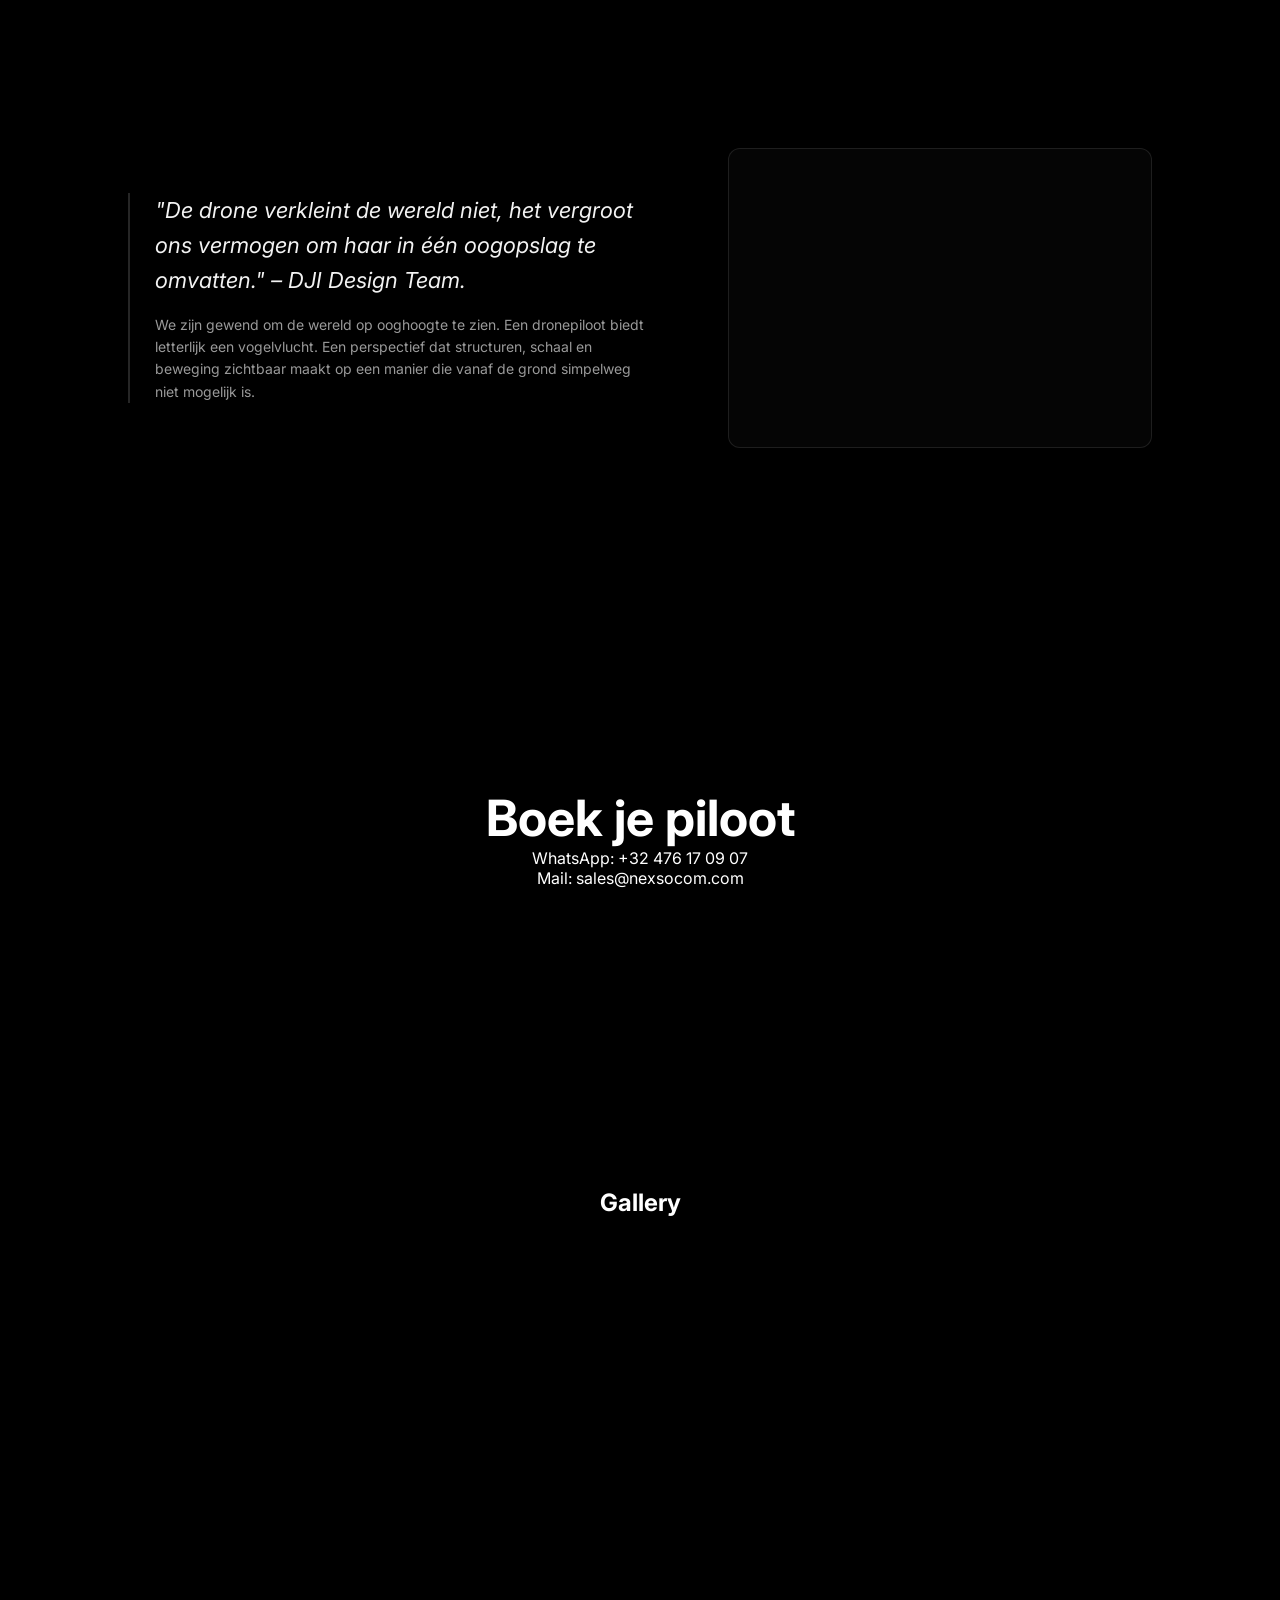
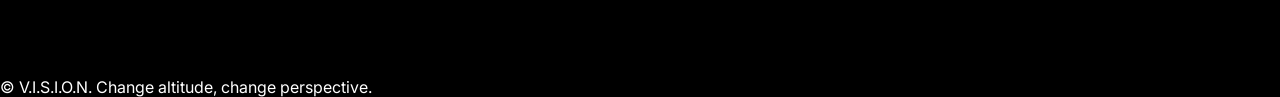
==== commit 69f17df6: "Update index.html" ====
--- a/index.html
+++ b/index.html
@@ -214,16 +214,15 @@
 We zijn gewend om de wereld op ooghoogte te zien. Een dronepiloot biedt letterlijk een vogelvlucht. Een perspectief dat structuren, schaal en beweging zichtbaar maakt op een manier die vanaf de grond simpelweg niet mogelijk is.
 </p>
 
-</div>
-
-
-<div class="quoteImage">
-  <video autoplay muted loop playsinline>
-    <source src="quote-videos/quote-video.mp4" type="video/mp4">
-  </video>
-</div>
-
-</div>
+    </div>
+
+    <div class="quoteImage">
+      <video autoplay muted loop playsinline>
+        <source src="quote-videos/quote-video.mp4" type="video/mp4">
+      </video>
+    </div>
+
+  </div>
 
 </section>
 
--- a/style.css
+++ b/style.css
@@ -1,217 +1,202 @@
-*{
-margin:0;
-padding:0;
-box-sizing:border-box;
-}
-
-html{
-scroll-behavior:smooth;
-}
-
-body{
-
-font-family:'Inter',sans-serif;
-background:black;
-color:white;
-
-}
-
-
-
-/* VIDEO BACKGROUND */
-
-.videoBackground{
-
-position:fixed;
-top:0;
-left:0;
-
-width:100%;
-height:100%;
-
-z-index:-2;
-
-}
-
-#bgVideo{
-
-width:100%;
-height:100%;
-object-fit:cover;
-
-}
-
-
-
-/* NAVBAR */
-
-header{
-
-position:fixed;
-width:100%;
-top:0;
-
-z-index:100;
-
-}
-
-nav{
-
-display:flex;
-justify-content:space-between;
-align-items:center;
-
-padding:25px 10%;
-
-background:rgba(0,0,0,0.25);
-
-backdrop-filter:blur(12px);
-
-border-bottom:1px solid rgba(255,255,255,0.05);
-
-}
-
-.logo{
-
-font-family:'Cinzel';
-font-size:22px;
-
-}
-
-nav ul{
-
-list-style:none;
-display:flex;
-gap:40px;
-
-}
-
-nav a{
-
-text-decoration:none;
-color:white;
-font-weight:500;
-
-}
-
-nav a:visited{
-color:white;
-}
-
-nav a:hover{
-opacity:0.7;
-}
-
-
-
-/* HERO */
-
-.hero{
-  position:relative;
-  height:100vh;
-  display:flex;
-  align-items:center;
-  justify-content:center;
-  text-align:center;
-  background: rgba(0,0,0,0.7); /* overlay zodat hero video zichtbaar blijft */
-}
-
-.heroContent{
-  position:relative;
-  z-index:2;
-}
-
-/* KNOCKOUT LOGO IN HERO */
-.logoCutout{
-  font-family:'Cinzel', serif;
-  font-size:110px;
+/* ================= RESET ================= */
+
+* {
+  margin: 0;
+  padding: 0;
+  box-sizing: border-box;
+}
+
+html {
+  scroll-behavior: smooth;
+}
+
+body {
+  font-family: 'Inter', sans-serif;
+  background: black;
+  color: white;
+}
+
+
+/* ================= BACKGROUND VIDEO ================= */
+
+.videoBackground {
+  position: fixed;
+  top: 0;
+  left: 0;
+  width: 100%;
+  height: 100%;
+  z-index: -2;
+}
+
+#bgVideo {
+  width: 100%;
+  height: 100%;
+  object-fit: cover;
+}
+
+
+/* ================= NAVBAR ================= */
+
+header {
+  position: fixed;
+  width: 100%;
+  top: 0;
+  z-index: 100;
+}
+
+nav {
+  display: flex;
+  justify-content: space-between;
+  align-items: center;
+  padding: 25px 10%;
+  background: rgba(0,0,0,0.25);
+  backdrop-filter: blur(12px);
+  border-bottom: 1px solid rgba(255,255,255,0.05);
+}
+
+.logo {
+  font-family: 'Cinzel';
+  font-size: 22px;
+}
+
+nav ul {
+  list-style: none;
+  display: flex;
+  gap: 40px;
+}
+
+nav a {
+  text-decoration: none;
+  color: white;
+  font-weight: 500;
+}
+
+nav a:hover {
+  opacity: 0.7;
+}
+
+
+/* ================= HERO ================= */
+
+.hero {
+  height: 100vh;
+  display: flex;
+  align-items: center;
+  justify-content: center;
+  text-align: center;
+  background: rgba(0,0,0,0.7);
+}
+
+.heroContent {
+  z-index: 2;
+}
+
+.logoCutout {
+  font-family: 'Cinzel', serif;
+  font-size: 110px;
   color: transparent;
   -webkit-text-stroke: 1px white;
 }
 
-/* Hero tekst en knop */
-.heroContent p{
-  margin-top:20px;
-  font-size:20px;
-  color:white;
-}
-
-.ctaBtn{
-  margin-top:30px;
-  display:inline-block;
-  padding:14px 40px;
-  border:1px solid white;
-  text-decoration:none;
-  color:white;
-}
-
-
-
-/* SPECIALISATIES */
-
-.specialisaties{
-
-padding:200px 10%;
-
-background:black;
-
-}
-
-.specialisaties h2{
-
-text-align:center;
-
-margin-bottom:80px;
-
-font-size:50px;
-
-}
-
-.specGrid{
-
-display:grid;
-
-grid-template-columns:repeat(3,1fr);
-
-gap:40px;
-
-scroll-margin-top: 120px; /* of iets kleins, zodat de grid zichtbaar blijft */
-
-}
-
-.specCard{
-
-position:relative;
-height:500px;
-overflow:hidden;
-
-display:block;
-
-text-decoration:none;
-color:white;
-
-transition:all 0.5s ease;
-
-cursor:pointer;
-
-}
-
-.specCard img{
-
-width:100%;
-height:100%;
-
-object-fit:cover;
-
-transition:transform 0.8s ease;
-
-}
-
-/* ================= PROCESS SECTION ================= */
+.heroContent p {
+  margin-top: 20px;
+  font-size: 20px;
+}
+
+.ctaBtn {
+  margin-top: 30px;
+  display: inline-block;
+  padding: 14px 40px;
+  border: 1px solid white;
+  color: white;
+  text-decoration: none;
+}
+
+
+/* ================= SPECIALISATIES ================= */
+
+.specialisaties {
+  padding: 200px 10%;
+}
+
+.specialisaties h2 {
+  text-align: center;
+  font-size: 50px;
+  margin-bottom: 80px;
+}
+
+.specGrid {
+  display: grid;
+  grid-template-columns: repeat(3,1fr);
+  gap: 40px;
+}
+
+.specCard {
+  position: relative;
+  height: 500px;
+  overflow: hidden;
+  cursor: pointer;
+}
+
+.specCard img {
+  width: 100%;
+  height: 100%;
+  object-fit: cover;
+  transition: transform 0.8s ease;
+}
+
+.specCard::after {
+  content: "";
+  position: absolute;
+  inset: 0;
+  background: rgba(0,0,0,0.25);
+  transition: 0.4s;
+}
+
+.specCard:hover::after {
+  background: rgba(0,0,0,0.45);
+}
+
+.specCard:hover img {
+  transform: scale(1.08);
+}
+
+.specText {
+  position: absolute;
+  top: 30px;
+  left: 50%;
+  transform: translate(-50%,0);
+  font-size: 24px;
+  font-weight: 600;
+  text-align: center;
+  z-index: 2;
+  transition: 0.4s;
+  text-shadow: 0 2px 10px rgba(0,0,0,0.6);
+}
+
+.specCard:hover .specText {
+  transform: translate(-50%,-10px);
+}
+
+.specCard::before {
+  content: "VIEW SERVICE →";
+  position: absolute;
+  bottom: 30px;
+  left: 30px;
+  opacity: 0;
+  transition: 0.4s;
+}
+
+.specCard:hover::before {
+  opacity: 1;
+  transform: translateY(-5px);
+}
+
+
+/* ================= PROCESS ================= */
 
 .processSection {
   padding: 200px 10%;
-  background: black;
   text-align: center;
 }
 
@@ -220,113 +205,49 @@
   margin-bottom: 80px;
 }
 
-
-.processItem h3 {
-  margin: 10px 0;
-  font-size: 22px;
-}
-
-.processItem p {
-  font-size: 14px;
-  line-height: 1.6;
-  opacity: 0.7;
-}
-
-
-/* ================= PROCESS LINE SYSTEM ================= */
-
 .processWrapper {
   position: relative;
 }
 
-/* HORIZONTALE LIJN */
 .processLine {
   position: absolute;
   top: 20px;
-  left: 0;
   width: 100%;
   height: 1px;
   background: rgba(255,255,255,0.1);
 }
 
-/* GRID */
 .processGrid {
   display: grid;
-  grid-template-columns: repeat(4, 1fr);
+  grid-template-columns: repeat(4,1fr);
   gap: 40px;
-  position: relative;
-}
-
-/* ITEM */
+}
+
 .processItem {
-  position: relative;
   text-align: left;
   padding-top: 40px;
-}
-
-/* NUMMER OP LIJN */
+  position: relative;
+}
+
 .processNumber {
   position: absolute;
   top: 0;
-  left: 0;
-
   font-size: 14px;
-  letter-spacing: 2px;
-
   background: black;
   padding: 4px 10px;
-
   border: 1px solid rgba(255,255,255,0.15);
   opacity: 0.6;
 }
 
-/* TITEL + TEXT */
-.processItem h3 {
-  margin: 20px 0 10px;
-  font-size: 22px;
-}
-
-.processItem p {
-  font-size: 14px;
-  line-height: 1.6;
-  opacity: 0.7;
-}
-
-/* SUBTIELE HOVER */
 .processItem:hover .processNumber {
   opacity: 1;
-  border-color: rgba(255,255,255,0.4);
-}
-
-/* ================= MOBILE ================= */
-
-@media (max-width: 768px){
-
-.processLine {
-  display: none; /* geen lijn op mobiel */
-}
-
-.processGrid {
-  grid-template-columns: 1fr;
-}
-
-.processItem {
-  padding-top: 20px;
-}
-
-.processNumber {
-  position: relative;
-  margin-bottom: 10px;
-}
-
-}
-
-
-/* ================= WHY SECTION ================= */
+}
+
+
+/* ================= WHY ================= */
 
 .whySection {
   padding: 150px 10%;
-  background: black;
   text-align: center;
 }
 
@@ -337,36 +258,8 @@
 
 .whyGrid {
   display: grid;
-  grid-template-columns: repeat(4, 1fr);
+  grid-template-columns: repeat(4,1fr);
   gap: 30px;
-}
-
-.whyItem {
-  border: 1px solid rgba(255,255,255,0.08);
-  padding: 40px 25px;
-  transition: all 0.3s ease;
-}
-
-.whyItem:hover {
-  background: rgba(255,255,255,0.03);
-  transform: translateY(-5px);
-}
-
-.whyItem h3 {
-  font-size: 20px;
-  margin-bottom: 10px;
-}
-
-.whyItem p {
-  font-size: 14px;
-  opacity: 0.7;
-}
-
-.whyGrid {
-  display: grid;
-  grid-template-columns: repeat(4, 1fr);
-  gap: 30px;
-  position: relative;
 }
 
 .whyItem {
@@ -374,766 +267,125 @@
   border: 1px solid rgba(255,255,255,0.1);
   padding: 40px 25px;
   border-radius: 12px;
-  transition: all 0.4s ease;
-  text-align: center;
+  transition: 0.4s;
   position: relative;
   overflow: hidden;
-}
-
-.whyItem::before {
-  content: "";
-  position: absolute;
-  top: -50%;
-  left: -50%;
-  width: 200%;
-  height: 200%;
-  background: linear-gradient(120deg, rgba(255,255,255,0.05), rgba(255,255,255,0.0), rgba(255,255,255,0.05));
-  transform: rotate(45deg);
-  opacity: 0;
-  transition: opacity 0.5s ease;
-}
-
-.whyItem:hover::before {
-  opacity: 1;
 }
 
 .whyItem:hover {
   transform: translateY(-10px);
   box-shadow: 0 15px 40px rgba(255,255,255,0.1);
-  border-color: rgba(255,255,255,0.25);
-}
-
-.whyIcon {
-  font-size: 40px;
-  margin-bottom: 20px;
+}
+
+.whyItem::before {
+  content: "";
+  position: absolute;
+  width: 200%;
+  height: 200%;
+  background: linear-gradient(120deg, transparent, rgba(255,255,255,0.1), transparent);
+  transform: rotate(45deg);
+  opacity: 0;
+  transition: 0.5s;
+}
+
+.whyItem:hover::before {
+  opacity: 1;
+}
+
+
+/* ================= QUOTE SECTION (HIGH END) ================= */
+
+.quoteSection {
+  padding: 140px 10%;
+  background: black;
+}
+
+.quoteLayout {
+  display: flex;
+  align-items: center;
+  justify-content: space-between;
+  gap: 80px;
+}
+
+/* TEXT */
+
+.quoteWrapper {
+  max-width: 520px;
+  border-left: 2px solid rgba(255,255,255,0.15);
+  padding-left: 25px;
+}
+
+.quoteText {
+  font-size: 22px;
+  font-style: italic;
+  line-height: 1.6;
+  margin-bottom: 15px;
+  opacity: 0.95;
+}
+
+.quoteExplanation {
+  font-size: 14px;
+  line-height: 1.6;
+  opacity: 0.6;
+}
+
+
+/* VIDEO (FIXED & PREMIUM) */
+
+.quoteImage {
+  width: 480px;
+  height: 300px;
+  border-radius: 12px;
+  overflow: hidden;
+  position: relative;
+
+  /* subtle glass effect */
+  border: 1px solid rgba(255,255,255,0.1);
+  background: rgba(255,255,255,0.02);
+
+  box-shadow: 0 20px 60px rgba(0,0,0,0.6);
+
   transition: transform 0.4s ease;
 }
 
-.whyItem:hover .whyIcon {
-  transform: scale(1.2) rotate(-5deg);
-}
-
-.whyItem h3 {
-  font-size: 20px;
-  margin-bottom: 10px;
-}
-
-.whyItem p {
-  font-size: 14px;
-  opacity: 0.8;
-  line-height: 1.6;
-}
+.quoteImage:hover {
+  transform: translateY(-5px) scale(1.01);
+}
+
+.quoteImage video {
+  width: 100%;
+  height: 100%;
+  object-fit: cover;
+  opacity: 0.95;
+}
+
 
 /* MOBILE */
-@media (max-width: 768px){
-  .whyGrid {
-    grid-template-columns: 1fr;
+
+@media (max-width: 768px) {
+
+  .quoteLayout {
+    flex-direction: column;
+    gap: 40px;
   }
-  .whySection {
-    padding: 100px 5%;
+
+  .quoteImage {
+    width: 100%;
+    height: 220px;
   }
-  .whySection h2 {
-    font-size: 32px;
+
+  .quoteWrapper {
+    max-width: 100%;
   }
-}
-
-
-/* ================= PROS MOBILE ================= */
-
-@media (max-width: 768px){
-
-.processGrid {
-  grid-template-columns: 1fr;
-}
-
-.whyGrid {
-  grid-template-columns: 1fr;
-}
-
-.processSection,
-.whySection {
-  padding: 100px 5%;
-}
-
-.processSection h2,
-.whySection h2 {
-  font-size: 32px;
-}
-
-}
-
-
-/* DARK CINEMATIC OVERLAY */
-
-.specCard::after{
-
-content:"";
-
-position:absolute;
-
-top:0;
-left:0;
-
-width:100%;
-height:100%;
-
-background:rgba(0,0,0,0.25);
-
-opacity:1;
-
-transition:opacity 0.4s ease;
-
-}
-
-.specCard:hover::after{
-
-background:rgba(0,0,0,0.45);
-
-}
-
-
-/* ZOOM EFFECT */
-
-.specCard:hover img{
-
-transform:scale(1.08);
-
-}
-
-
-/* SERVICE TEXT */
-
-.specText{
-
-position:absolute;
-
-top:30px;
-left:50%;
-
-/* BELANGRIJK: beide assen definiëren */
-transform:translate(-50%, 0);
-
-font-size:24px;
-font-weight:600;
-
-text-align:center;
-
-z-index:2;
-
-transition:transform 0.4s ease, opacity 0.4s ease;
-  
-text-shadow:0 2px 10px rgba(0,0,0,0.6);
-
-}
-
-
-/* TEXT SLIDES UP */
-
-.specCard:hover .specText{
-
-transform:translate(-50%, -10px);
-
-}
-
-
-/* VIEW SERVICE BUTTON */
-
-.specCard::before{
-
-content:"VIEW SERVICE →";
-
-position:absolute;
-
-bottom:30px;
-left:30px;
-
-font-size:14px;
-letter-spacing:2px;
-
-opacity:0;
-
-z-index:2;
-
-transition:all 0.4s ease;
-
-}
-
-.specCard:hover::before{
-
-opacity:1;
-transform:translateY(-5px);
-
-}
-
-
-/* QUOTE SECTION */
-
-.quoteSection {
-  position: relative;
-  padding:40px 10%;
-  background:black;
-
-  /* Flex voor side video en quote */
-  display:flex;
-  flex-direction:row;       /* video rechts, quote links */
-  justify-content:space-between;
-  align-items:flex-start;   /* video iets lager dan quote */
-  gap:40px;
-}
-
-.quoteWrapper{
-
-max-width:520px;
-
-border-left:2px solid rgba(255,255,255,0.2);
-padding-left:20px;
-
-}
-
-.quoteText{
-
-font-family:'Inter',sans-serif;
-font-size:20px;
-
-font-style:italic;
-
-line-height:1.6;
-
-margin-bottom:12px;
-
-opacity:0.9;
-
-}
-
-.quoteExplanation{
-
-font-size:14px;
-
-line-height:1.6;
-
-opacity:0.6;
-
-}
-
-
-/* QUOTE LAYOUT */
-
-.quoteLayout{
-
-display:flex;
-justify-content:space-between;
-align-items:flex-start;
-
-gap:80px;
-
-}
-
-
-/* VIDEO RECHTS */
-
-/* QUOTE VIDEO RECHTS - SIDE PANEL EFFECT */
-
-.quoteImage{
-  position:relative;
-
-  width:50%;
-  max-width:750px;
-
-  right:-10vw; /* trekt hem naar de rand van het scherm */
-
-  flex-shrink:0;
-  overflow:hidden;
-}
-
-.quoteImage video {
-  width:100%;
-  height:100%;
-  object-fit:cover;
-  opacity:0.95;
-
-  mask-image: linear-gradient(to left, black 70%, transparent);
-}
-
-
-
-/* REVEAL STRIP */
-
-.revealStrip{
-
-width:100%;
-height:35px;
-
-margin:40px 0;
-
-background:transparent;
-
-position:relative;
-
-}
-
-.revealStrip::before{
-
-content:"";
-
-position:absolute;
-
-top:0;
-left:0;
-
-width:100%;
-height:100%;
-
-background:linear-gradient(
-to bottom,
-black 0%,
-transparent 40%,
-transparent 60%,
-black 100%
-);
-
-}
-
-
-
-/* CINEMATICS */
-
-.cinematics{
-
-padding:200px 0;
-
-background:black;
-
-}
-
-.cinematics h2{
-
-text-align:center;
-
-margin-bottom:60px;
-
-}
-
-
-
-.carousel{
-
-overflow-x:auto;
-
-white-space:nowrap;
-
-padding-left:10%;
-
-}
-
-.carousel video{
-
-width:500px;
-
-margin-right:30px;
-
-display:inline-block;
-
-border-radius:4px;
-opacity:0.95;
-
-}
-
-
-
-/* CONTACT */
-
-.contact{
-
-padding:200px 10%;
-
-text-align:center;
-
-background:black;
-
-}
-
-.contact h2{
-
-font-size:50px;
-
-margin-bottom:40px;
-
-}
-
-
-
-/* FOOTER */
-
-footer{
-
-text-align:center;
-
-padding:40px;
-
-background:black;
-
-}
-
-
-/* SERVICE PAGE HERO */
-
-.serviceHero{
-
-position:relative;
-
-height:70vh;
-
-overflow:hidden;
-
-display:flex;
-align-items:center;
-
-}
-
-.serviceHero img{
-
-position:absolute;
-
-width:100%;
-height:100%;
-
-object-fit:cover;
-
-filter:brightness(0.5);
-
-}
-
-.serviceHeroText{
-
-position:relative;
-
-z-index:2;
-
-padding:0 10%;
-
-max-width:700px;
-
-}
-
-.serviceHeroText h1{
-
-font-size:60px;
-
-margin-bottom:20px;
-
-}
-
-
-
-/* SERVICE CONTENT */
-
-.serviceContent{
-
-padding:120px 10%;
-
-max-width:900px;
-
-}
-
-.serviceContent h2{
-
-font-size:36px;
-
-margin-bottom:30px;
-
-}
-
-.serviceContent p{
-
-line-height:1.8;
-
-margin-bottom:20px;
-
-opacity:0.8;
-
-}
-
-
-
-/* SERVICE CTA */
-
-.serviceCTA{
-
-padding:120px 10%;
-
-text-align:center;
-
-background:black;
-
-}
-
-/* SERVICE HERO */
-
-.serviceHero{
-
-position:relative;
-height:80vh;
-
-display:flex;
-align-items:center;
-
-overflow:hidden;
-
-}
-
-.serviceHero img{
-
-position:absolute;
-
-top:0;
-left:0;
-
-width:100%;
-height:120%;
-
-object-fit:cover;
-
-transform:translateY(0);
-
-z-index:-1;
-
-}
-
-.serviceHeroText{
-
-position:relative;
-
-padding:0 10%;
-
-max-width:700px;
-
-}
-
-.serviceHeroText h1{
-
-font-size:70px;
-margin-bottom:20px;
-
-}
-
-.serviceHeroText p{
-
-font-size:20px;
-opacity:0.8;
-
-}
-
-
-
-/* SERVICE CONTENT */
-
-.serviceContent{
-
-padding:200px 10%;
-background:black;
-
-}
-
-.serviceText{
-
-max-width:700px;
-
-font-size:18px;
-line-height:1.8;
-
-}
-
-.serviceText h2{
-
-font-size:40px;
-margin-bottom:30px;
-
-}
-
-
-/* CTA */
-
-.serviceCTA{
-
-padding:200px 10%;
-
-text-align:center;
-
-background:black;
-
-}
-
-
-
-/* ================= MOBILE ================= */
-
-@media (max-width: 768px){
-
-/* NAVBAR */
-nav{
-padding:15px 5%;
-}
-
-nav ul{
-gap:20px;
-font-size:14px;
-}
-
-
-/* HERO */
-.hero{
-height:90vh;
-}
-
-.logoCutout{
-font-size:60px;
-}
-
-.heroContent p{
-font-size:16px;
-}
-
-.ctaBtn{
-padding:10px 25px;
-font-size:14px;
-}
-
-
-/* SPECIALISATIES */
-
-.specialisaties{
-padding:120px 5%;
-}
-
-.specialisaties h2{
-font-size:32px;
-margin-bottom:40px;
-}
-
-.specGrid{
-grid-template-columns:1fr; /* 1 kolom ipv 3 */
-gap:20px;
-}
-
-.specCard{
-height:300px; /* minder hoog */
-}
-
-
-/* QUOTE SECTION */
-
-.quoteSection{
-flex-direction:column;
-padding:80px 5%;
-}
-
-.quoteLayout{
-flex-direction:column;
-gap:40px;
-}
-
-.quoteImage{
-width:100%;
-right:0; /* reset die side offset */
-}
-
-.quoteWrapper{
-max-width:100%;
-}
-
-
-/* CINEMATICS */
-
-.cinematics{
-padding:120px 0;
-}
-
-.carousel{
-padding-left:5%;
-}
-
-.carousel video{
-width:280px; /* kleiner zodat ze zichtbaar zijn */
-margin-right:15px;
-}
-
-
-/* CONTACT */
-
-.contact{
-padding:120px 5%;
-}
-
-.contact h2{
-font-size:32px;
-}
-
-}
-
-@media (max-width: 768px){
-
-header{
-display:none;
-}
-
-.serviceHeroText h1{
-font-size:42px;       /* kleiner */
-line-height:1.2;      /* meer ademruimte */
-word-break:break-word; /* voorkomt afsnijden */
-}
-
-.serviceHeroText{
-padding:0 5%;
-}
-
-.serviceHero{
-height:60vh; /* minder hoog */
-}
-
-}
-
-/* MOBILE NAVBAR ADJUSTMENTS */
-@media (max-width: 768px) {
-  /* Verberg de UL met navigatieknoppen */
-  nav ul {
-    display: none;
-  }
-
-  /* Houd logo zichtbaar en gecentreerd */
-  nav .logo {
-    margin: 0 auto;
-    font-size: 24px;
-  }
-
-  /* Navbar achtergrond en padding aanpassen zodat logo netjes staat */
-  header nav {
-    justify-content: center;
-    padding: 15px 0;
-    background: rgba(0,0,0,0.2);
-  }
-}
-
-/* SCROLL FIX PER SECTIE */
-
-/* Contact - iets naar beneden scrollen zodat titel mooi in beeld staat */
-#contact {
-  scroll-margin-top: 120px;
-}
-
-/* Specialisaties - direct bovenaan scrollen */
-#specialisaties {
-  scroll-margin-top: 30px; /* genoeg zodat de cards volledig zichtbaar zijn, pas aan naar smaak */
-}
+
+}
+
+
+/* ================= CINEMATICS ================= */
 
 .cinematics {
   padding: 100px 10%;
-  background: black;
-  text-align: center;
-}
-
-.cinematics h2 {
-  font-size: 50px;
-  margin-bottom: 50px;
+  text-align: center;
 }
 
 .cinematicGallery {
@@ -1147,18 +399,64 @@
   width: 300px;
   height: 170px;
   overflow: hidden;
-  border-radius: 8px;
-  cursor: pointer;
-  position: relative;
 }
 
 .cinematicItem video {
   width: 100%;
   height: 100%;
   object-fit: cover;
-  transition: transform 0.5s ease;
+  transition: 0.5s;
 }
 
 .cinematicItem:hover video {
   transform: scale(1.05);
 }
+
+
+/* ================= CONTACT ================= */
+
+.contact {
+  padding: 200px 10%;
+  text-align: center;
+}
+
+.contact h2 {
+  font-size: 50px;
+}
+
+
+/* ================= MOBILE ================= */
+
+@media (max-width: 768px){
+
+header {
+  display: none;
+}
+
+.hero {
+  height: 90vh;
+}
+
+.logoCutout {
+  font-size: 60px;
+}
+
+.specGrid,
+.processGrid,
+.whyGrid {
+  grid-template-columns: 1fr;
+}
+
+.specCard {
+  height: 300px;
+}
+
+.quoteSection {
+  flex-direction: column;
+}
+
+.quoteImage {
+  width: 100%;
+}
+
+}
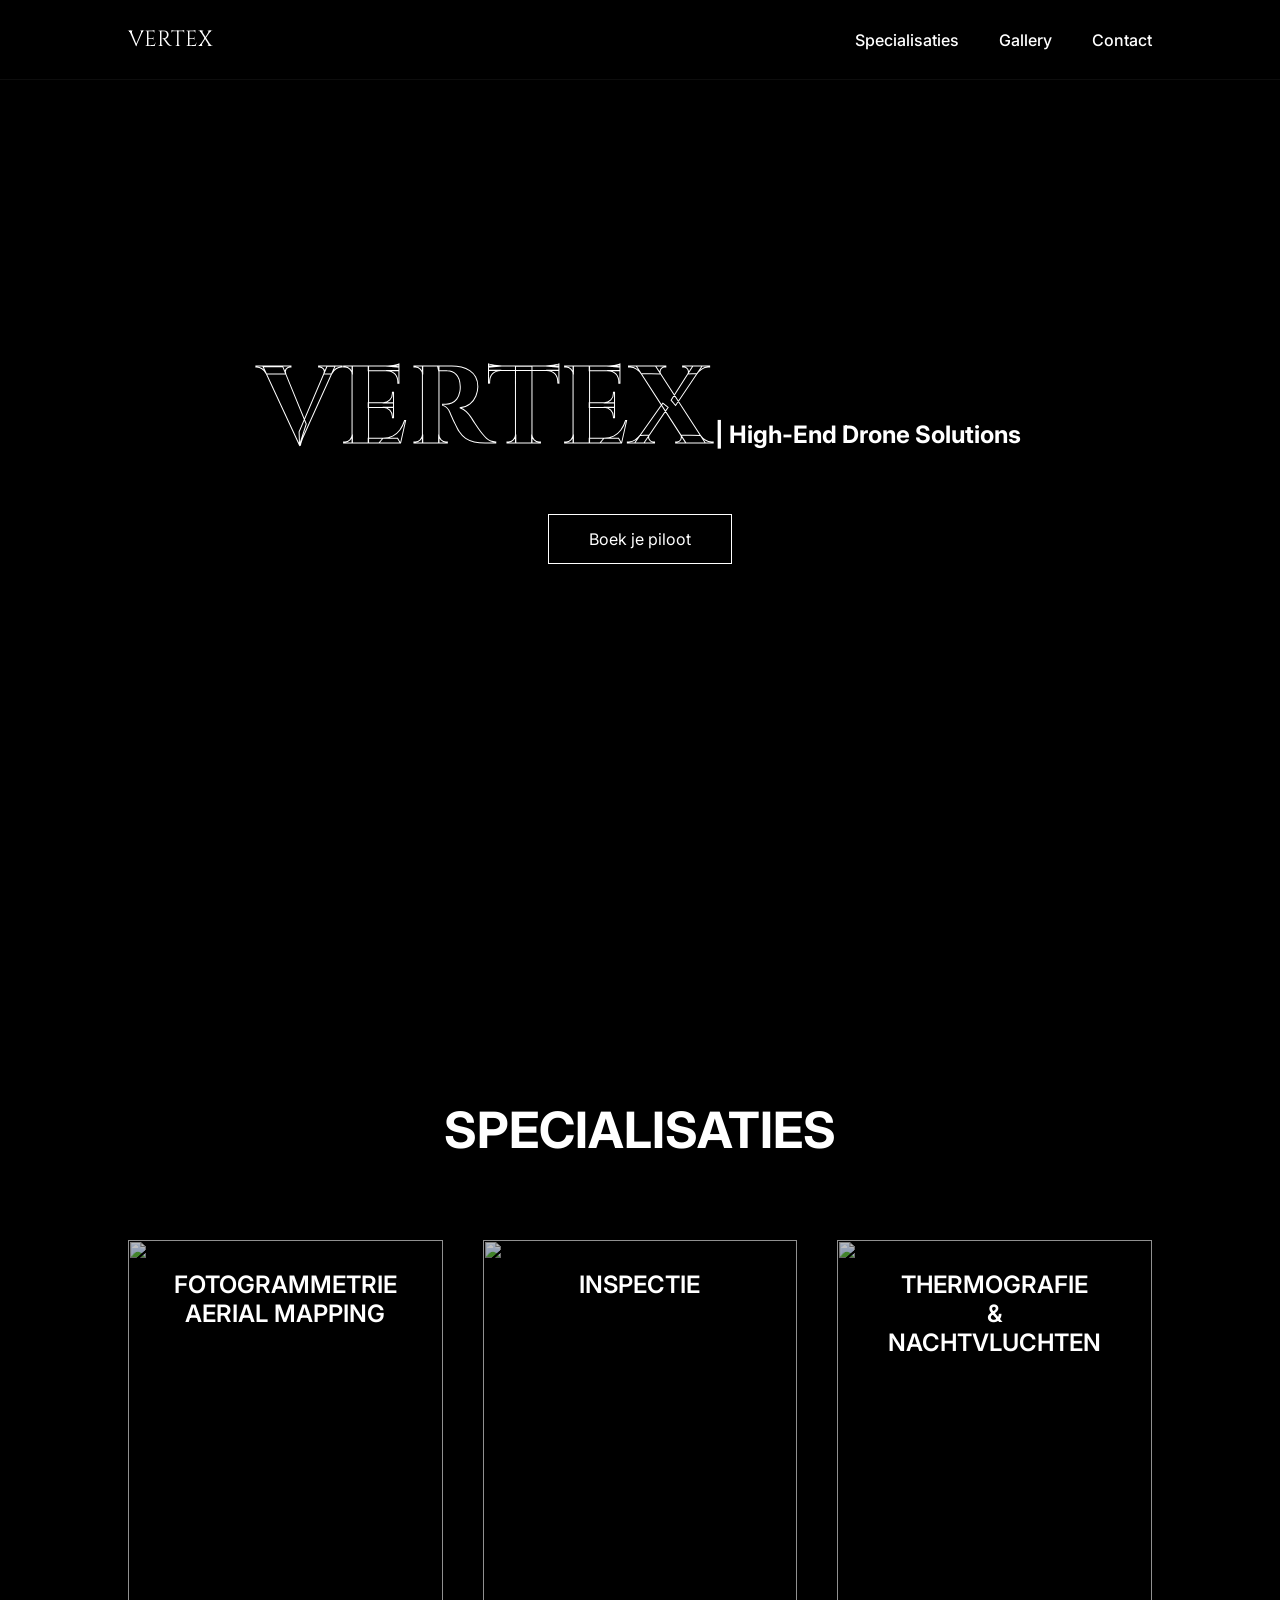
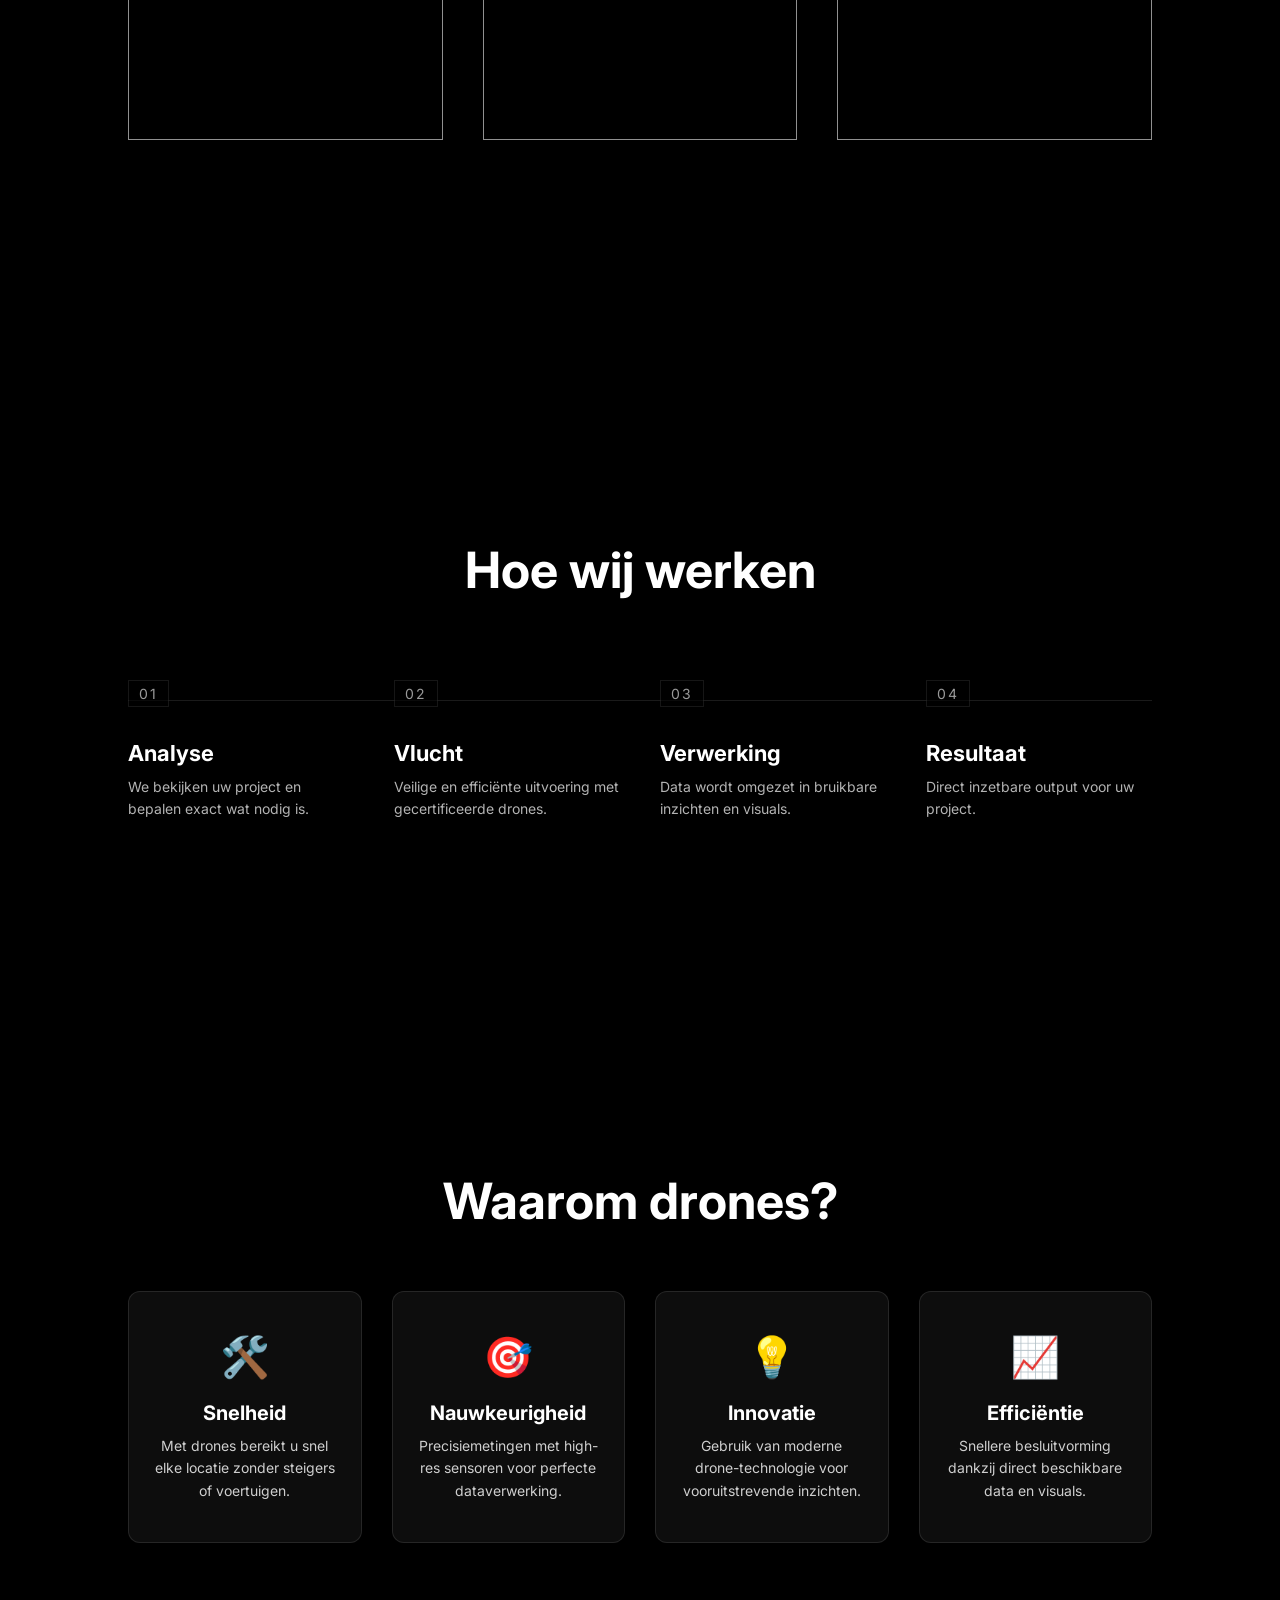
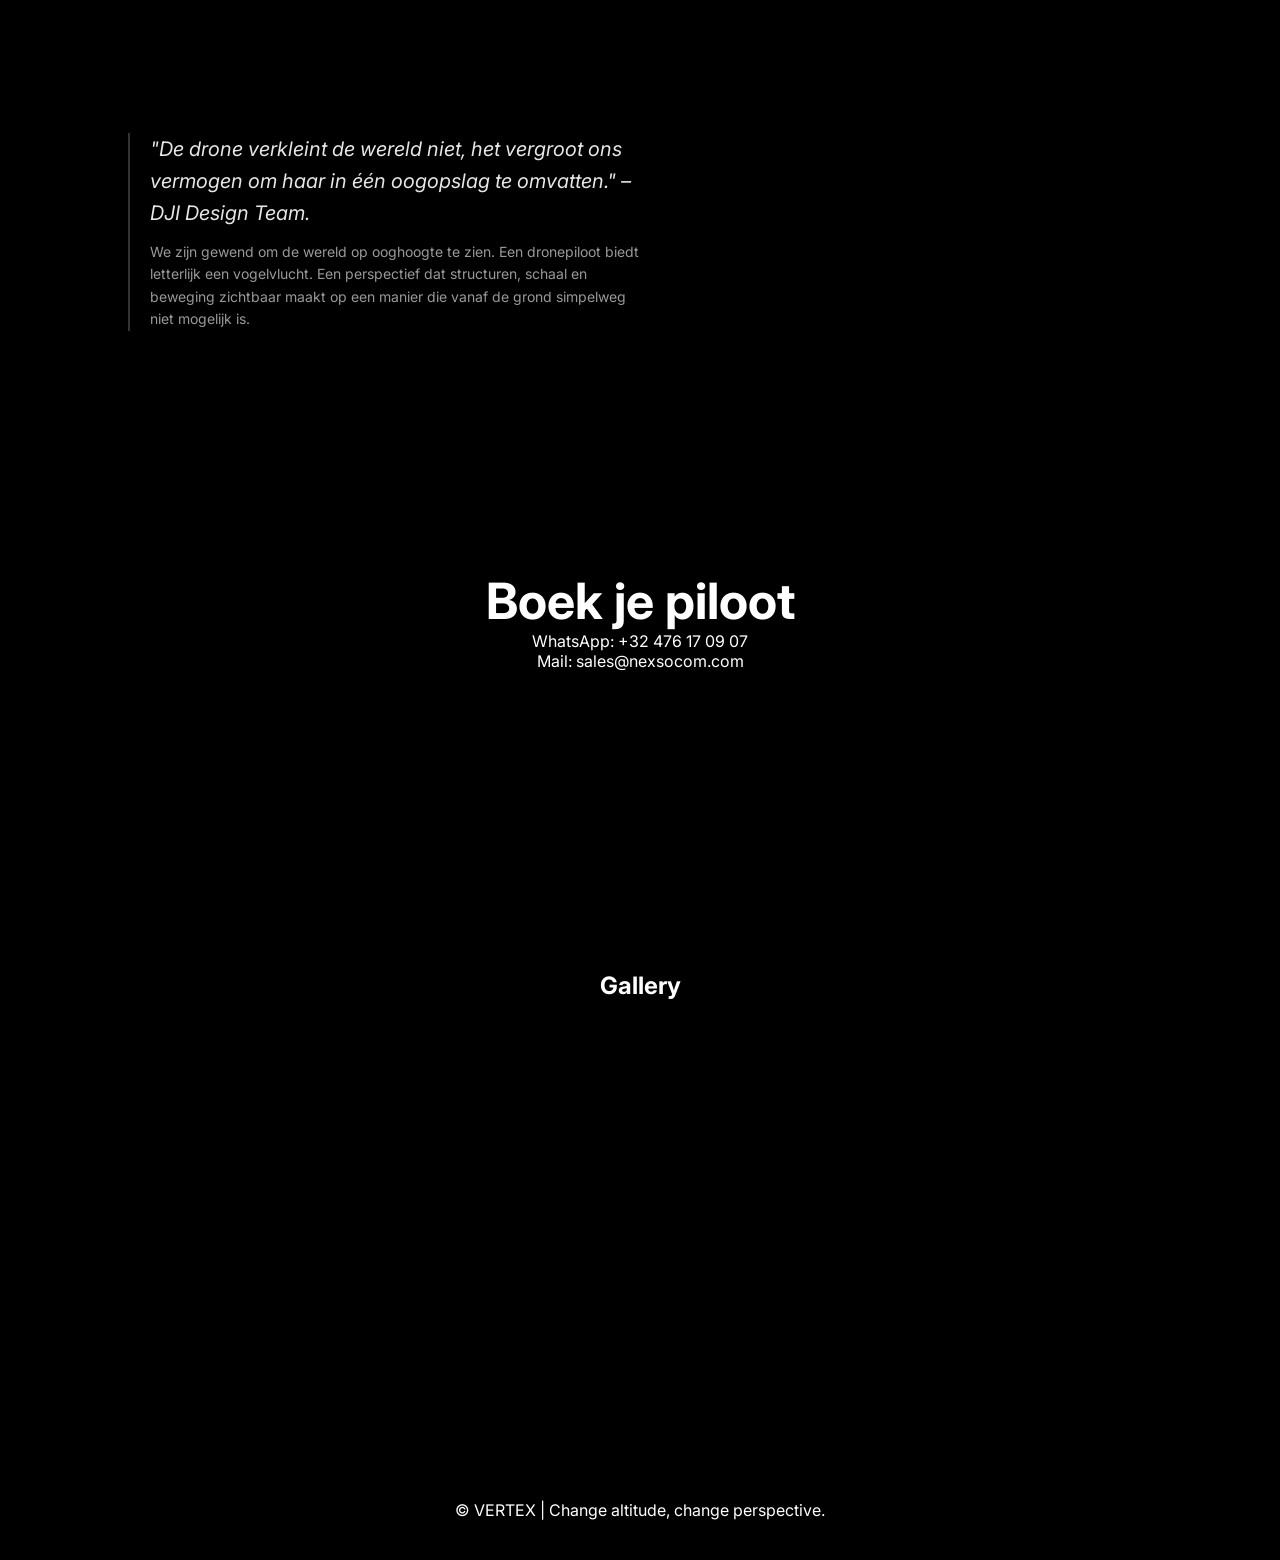
==== commit caf047e1: "Update index.html" ====
--- a/index.html
+++ b/index.html
@@ -6,7 +6,7 @@
 <meta charset="UTF-8">
 <meta name="viewport" content="width=device-width, initial-scale=1.0">
 
-<title>V.I.S.I.O.N.</title>
+<title>VERTEX</title>
 
 <link href="https://fonts.googleapis.com/css2?family=Cinzel:wght@700&family=Inter:wght@300;400;600&display=swap" rel="stylesheet">
 
@@ -36,7 +36,7 @@
 
 <nav>
 
-<div class="logo">V.I.S.I.O.N.</div>
+<div class="logo">VERTEX</div>
 
 <ul>
 
@@ -58,9 +58,10 @@
 
 <div class="heroContent">
 
-<h1 class="logoCutout">V.I.S.I.O.N.</h1>
-
-<p>Vertical industrial survey inspection & operational network</p>
+<h1 class="heroTitle">
+  <span class="logoCutout">VERTEX</span>
+  <span class="heroSub">| High-End Drone Solutions</span>
+</h1>
 
 <a href="#contact" class="ctaBtn">Boek je piloot</a>
 
@@ -275,7 +276,7 @@
 
 <footer>
 
-<p>© V.I.S.I.O.N. Change altitude, change perspective.</p>
+<p>© VERTEX | Change altitude, change perspective.</p>
 
 </footer>
 
--- a/style.css
+++ b/style.css
@@ -17,7 +17,7 @@
 }
 
 
-/* ================= BACKGROUND VIDEO ================= */
+/* ================= VIDEO BACKGROUND ================= */
 
 .videoBackground {
   position: fixed;
@@ -71,6 +71,10 @@
   font-weight: 500;
 }
 
+nav a:visited {
+  color: white;
+}
+
 nav a:hover {
   opacity: 0.7;
 }
@@ -79,6 +83,7 @@
 /* ================= HERO ================= */
 
 .hero {
+  position: relative;
   height: 100vh;
   display: flex;
   align-items: center;
@@ -88,6 +93,7 @@
 }
 
 .heroContent {
+  position: relative;
   z-index: 2;
 }
 
@@ -108,8 +114,8 @@
   display: inline-block;
   padding: 14px 40px;
   border: 1px solid white;
+  text-decoration: none;
   color: white;
-  text-decoration: none;
 }
 
 
@@ -117,24 +123,30 @@
 
 .specialisaties {
   padding: 200px 10%;
+  background: black;
 }
 
 .specialisaties h2 {
   text-align: center;
+  margin-bottom: 80px;
   font-size: 50px;
-  margin-bottom: 80px;
 }
 
 .specGrid {
   display: grid;
   grid-template-columns: repeat(3,1fr);
   gap: 40px;
+  scroll-margin-top: 120px;
 }
 
 .specCard {
   position: relative;
   height: 500px;
   overflow: hidden;
+  display: block;
+  text-decoration: none;
+  color: white;
+  transition: all 0.5s ease;
   cursor: pointer;
 }
 
@@ -144,6 +156,9 @@
   object-fit: cover;
   transition: transform 0.8s ease;
 }
+
+
+/* ================= SPEC EFFECTS ================= */
 
 .specCard::after {
   content: "";
@@ -183,7 +198,10 @@
   position: absolute;
   bottom: 30px;
   left: 30px;
+  font-size: 14px;
+  letter-spacing: 2px;
   opacity: 0;
+  z-index: 2;
   transition: 0.4s;
 }
 
@@ -197,6 +215,7 @@
 
 .processSection {
   padding: 200px 10%;
+  background: black;
   text-align: center;
 }
 
@@ -212,6 +231,7 @@
 .processLine {
   position: absolute;
   top: 20px;
+  left: 0;
   width: 100%;
   height: 1px;
   background: rgba(255,255,255,0.1);
@@ -221,26 +241,41 @@
   display: grid;
   grid-template-columns: repeat(4,1fr);
   gap: 40px;
+  position: relative;
 }
 
 .processItem {
+  position: relative;
   text-align: left;
   padding-top: 40px;
-  position: relative;
 }
 
 .processNumber {
   position: absolute;
   top: 0;
+  left: 0;
   font-size: 14px;
+  letter-spacing: 2px;
   background: black;
   padding: 4px 10px;
   border: 1px solid rgba(255,255,255,0.15);
   opacity: 0.6;
 }
 
+.processItem h3 {
+  margin: 20px 0 10px;
+  font-size: 22px;
+}
+
+.processItem p {
+  font-size: 14px;
+  line-height: 1.6;
+  opacity: 0.7;
+}
+
 .processItem:hover .processNumber {
   opacity: 1;
+  border-color: rgba(255,255,255,0.4);
 }
 
 
@@ -248,6 +283,7 @@
 
 .whySection {
   padding: 150px 10%;
+  background: black;
   text-align: center;
 }
 
@@ -267,60 +303,82 @@
   border: 1px solid rgba(255,255,255,0.1);
   padding: 40px 25px;
   border-radius: 12px;
+  text-align: center;
+  position: relative;
+  overflow: hidden;
   transition: 0.4s;
-  position: relative;
-  overflow: hidden;
+}
+
+.whyItem::before {
+  content: "";
+  position: absolute;
+  inset: -50%;
+  background: linear-gradient(120deg, rgba(255,255,255,0.05), transparent, rgba(255,255,255,0.05));
+  transform: rotate(45deg);
+  opacity: 0;
+  transition: 0.5s;
+}
+
+.whyItem:hover::before {
+  opacity: 1;
 }
 
 .whyItem:hover {
   transform: translateY(-10px);
   box-shadow: 0 15px 40px rgba(255,255,255,0.1);
-}
-
-.whyItem::before {
-  content: "";
-  position: absolute;
-  width: 200%;
-  height: 200%;
-  background: linear-gradient(120deg, transparent, rgba(255,255,255,0.1), transparent);
-  transform: rotate(45deg);
-  opacity: 0;
-  transition: 0.5s;
-}
-
-.whyItem:hover::before {
-  opacity: 1;
-}
-
-
-/* ================= QUOTE SECTION (HIGH END) ================= */
+  border-color: rgba(255,255,255,0.25);
+}
+
+.whyIcon {
+  font-size: 40px;
+  margin-bottom: 20px;
+  transition: 0.4s;
+}
+
+.whyItem:hover .whyIcon {
+  transform: scale(1.2) rotate(-5deg);
+}
+
+.whyItem h3 {
+  font-size: 20px;
+  margin-bottom: 10px;
+}
+
+.whyItem p {
+  font-size: 14px;
+  opacity: 0.8;
+  line-height: 1.6;
+}
+
+
+/* ================= QUOTE ================= */
 
 .quoteSection {
-  padding: 140px 10%;
-  background: black;
+  padding: 40px 10%;
+  background: black;
+  display: flex;
+  justify-content: space-between;
+  gap: 40px;
 }
 
 .quoteLayout {
   display: flex;
-  align-items: center;
   justify-content: space-between;
   gap: 80px;
 }
 
-/* TEXT */
-
 .quoteWrapper {
   max-width: 520px;
-  border-left: 2px solid rgba(255,255,255,0.15);
-  padding-left: 25px;
+  border-left: 2px solid rgba(255,255,255,0.2);
+  padding-left: 20px;
 }
 
 .quoteText {
-  font-size: 22px;
+  font-size: 20px;
   font-style: italic;
   line-height: 1.6;
-  margin-bottom: 15px;
-  opacity: 0.95;
+  margin-bottom: 12px;
+  opacity: 0.9;
 }
 
 .quoteExplanation {
@@ -329,27 +387,12 @@
   opacity: 0.6;
 }
 
-
-/* VIDEO (FIXED & PREMIUM) */
-
 .quoteImage {
-  width: 480px;
-  height: 300px;
-  border-radius: 12px;
+  position: relative;
+  width: 50%;
+  max-width: 750px;
+  right: -10vw;
   overflow: hidden;
-  position: relative;
-
-  /* subtle glass effect */
-  border: 1px solid rgba(255,255,255,0.1);
-  background: rgba(255,255,255,0.02);
-
-  box-shadow: 0 20px 60px rgba(0,0,0,0.6);
-
-  transition: transform 0.4s ease;
-}
-
-.quoteImage:hover {
-  transform: translateY(-5px) scale(1.01);
 }
 
 .quoteImage video {
@@ -357,27 +400,7 @@
   height: 100%;
   object-fit: cover;
   opacity: 0.95;
-}
-
-
-/* MOBILE */
-
-@media (max-width: 768px) {
-
-  .quoteLayout {
-    flex-direction: column;
-    gap: 40px;
-  }
-
-  .quoteImage {
-    width: 100%;
-    height: 220px;
-  }
-
-  .quoteWrapper {
-    max-width: 100%;
-  }
-
+  mask-image: linear-gradient(to left, black 70%, transparent);
 }
 
 
@@ -385,6 +408,7 @@
 
 .cinematics {
   padding: 100px 10%;
+  background: black;
   text-align: center;
 }
 
@@ -399,6 +423,8 @@
   width: 300px;
   height: 170px;
   overflow: hidden;
+  border-radius: 8px;
+  cursor: pointer;
 }
 
 .cinematicItem video {
@@ -418,6 +444,7 @@
 .contact {
   padding: 200px 10%;
   text-align: center;
+  background: black;
 }
 
 .contact h2 {
@@ -425,38 +452,10 @@
 }
 
 
-/* ================= MOBILE ================= */
-
-@media (max-width: 768px){
-
-header {
-  display: none;
-}
-
-.hero {
-  height: 90vh;
-}
-
-.logoCutout {
-  font-size: 60px;
-}
-
-.specGrid,
-.processGrid,
-.whyGrid {
-  grid-template-columns: 1fr;
-}
-
-.specCard {
-  height: 300px;
-}
-
-.quoteSection {
-  flex-direction: column;
-}
-
-.quoteImage {
-  width: 100%;
-}
-
-}
+/* ================= FOOTER ================= */
+
+footer {
+  text-align: center;
+  padding: 40px;
+  background: black;
+}
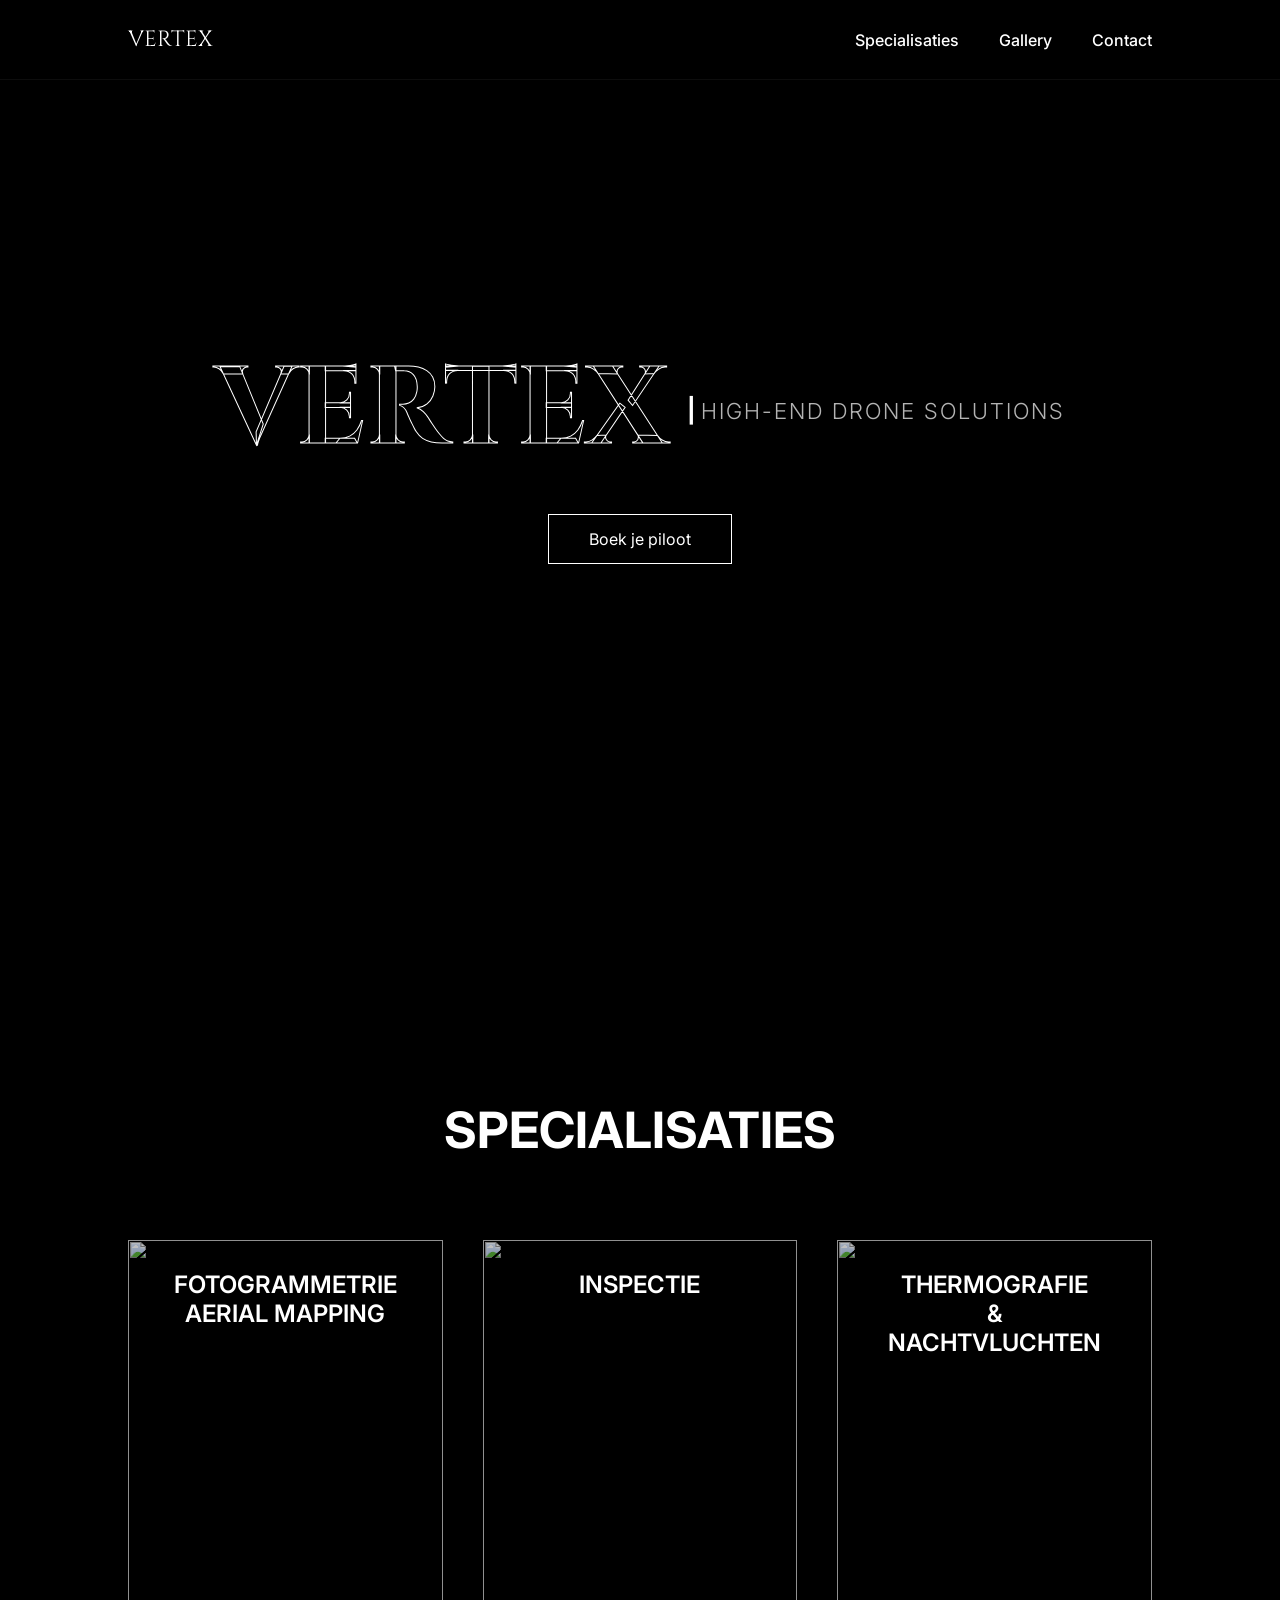
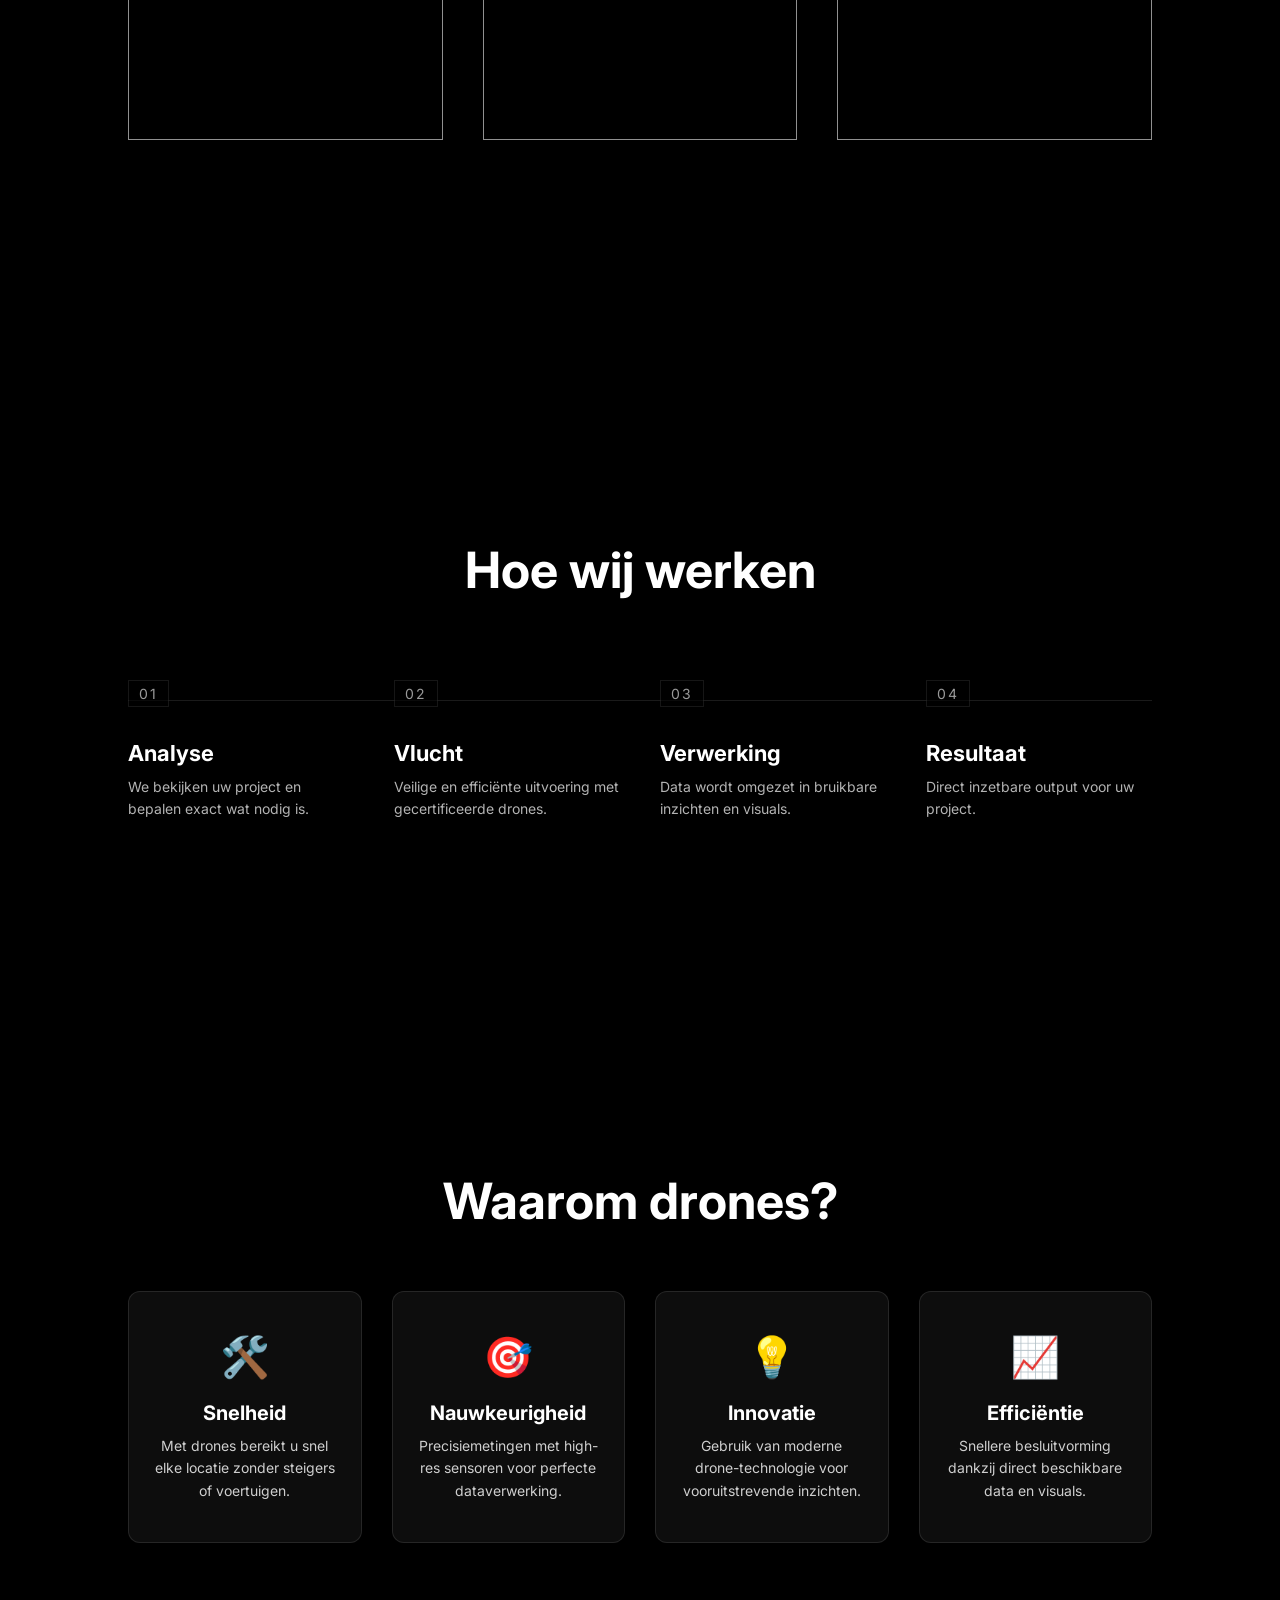
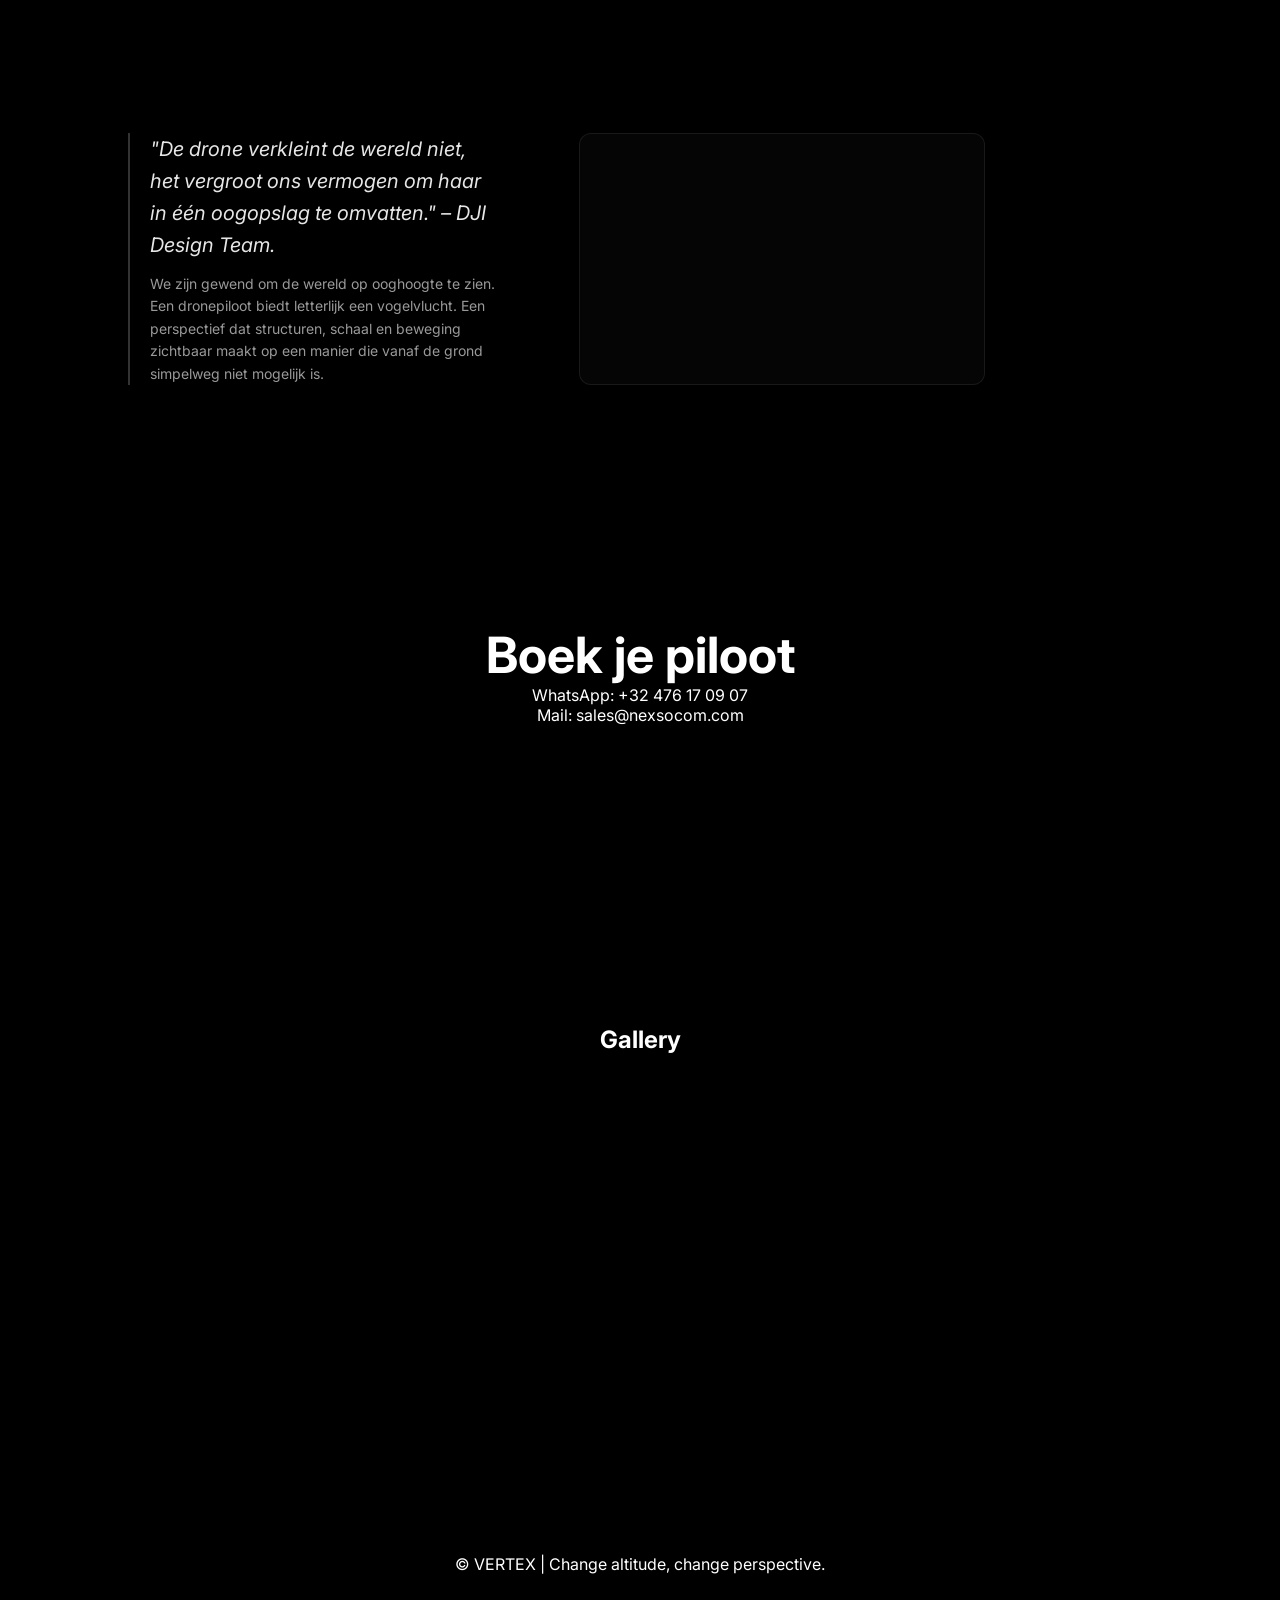
==== commit 6f194540: "Update index.html" ====
--- a/index.html
+++ b/index.html
@@ -60,7 +60,14 @@
 
 <h1 class="heroTitle">
   <span class="logoCutout">VERTEX</span>
-  <span class="heroSub">| High-End Drone Solutions</span>
+
+  <span class="heroRight">
+    <span class="divider">|</span>
+    <span class="heroSub">
+      <span>High-End</span>
+      <span>Drone Solutions</span>
+    </span>
+  </span>
 </h1>
 
 <a href="#contact" class="ctaBtn">Boek je piloot</a>
--- a/style.css
+++ b/style.css
@@ -102,6 +102,29 @@
   font-size: 110px;
   color: transparent;
   -webkit-text-stroke: 1px white;
+}
+
+.heroTitle{
+  display:flex;
+  align-items:center;
+  justify-content:center;
+  gap:20px;
+
+  flex-wrap:wrap; /* belangrijk voor mobile */
+}
+
+/* Subtekst naast VERTEX */
+.heroSub{
+  font-family:'Inter', sans-serif;
+  font-size:22px;
+  font-weight:300;
+
+  letter-spacing:2px;
+  text-transform:uppercase;
+
+  opacity:0.7;
+
+  transform:translateY(5px); /* lichte alignment tweak */
 }
 
 .heroContent p {
@@ -389,10 +412,23 @@
 
 .quoteImage {
   position: relative;
-  width: 50%;
-  max-width: 750px;
-  right: -10vw;
+  width: 45%;
+  max-width: 650px;
+
+  margin-right: 5%; /* haalt hem weg van de rand */
+  
+  border-radius: 12px;
   overflow: hidden;
+
+  flex-shrink: 0;
+
+  /* subtiele premium border */
+  border: 1px solid rgba(255,255,255,0.08);
+
+  /* diepte */
+  box-shadow: 0 20px 60px rgba(0,0,0,0.6);
+
+  background: rgba(255,255,255,0.02); /* mini glow base */
 }
 
 .quoteImage video {
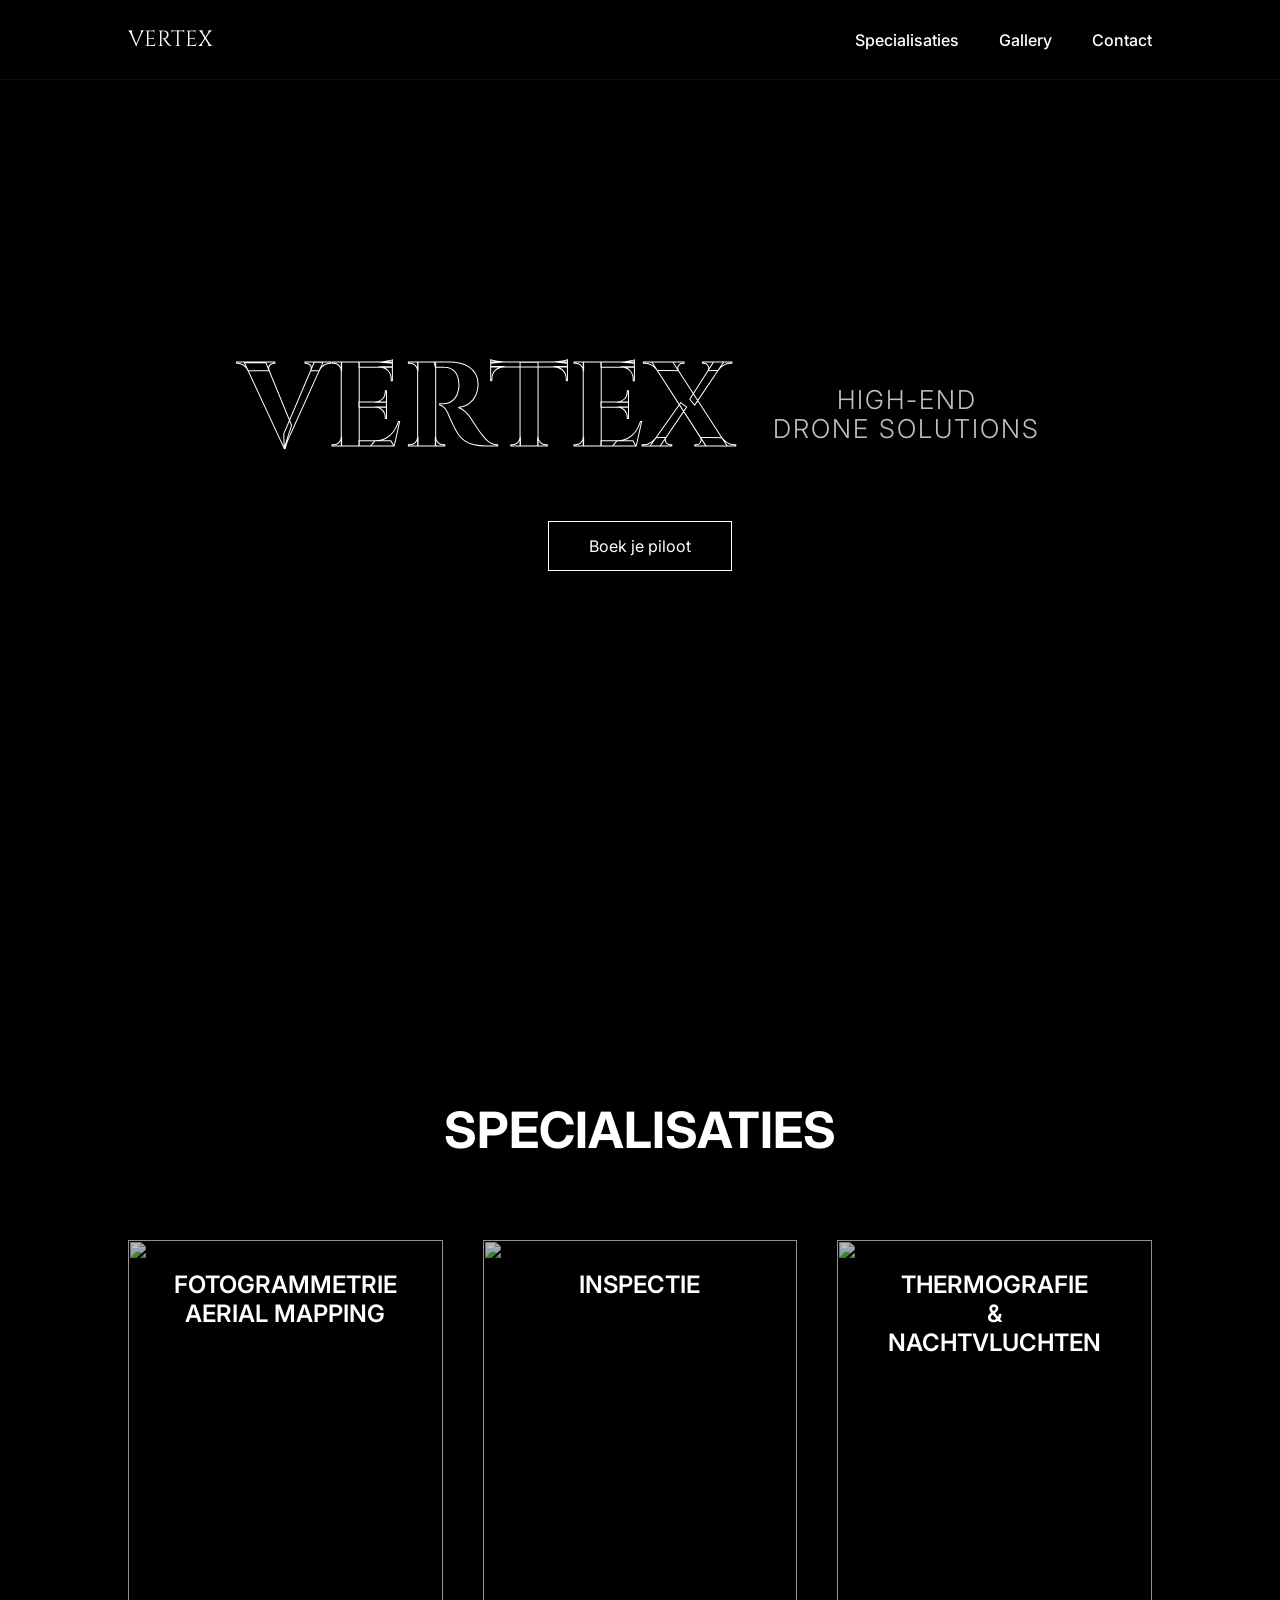
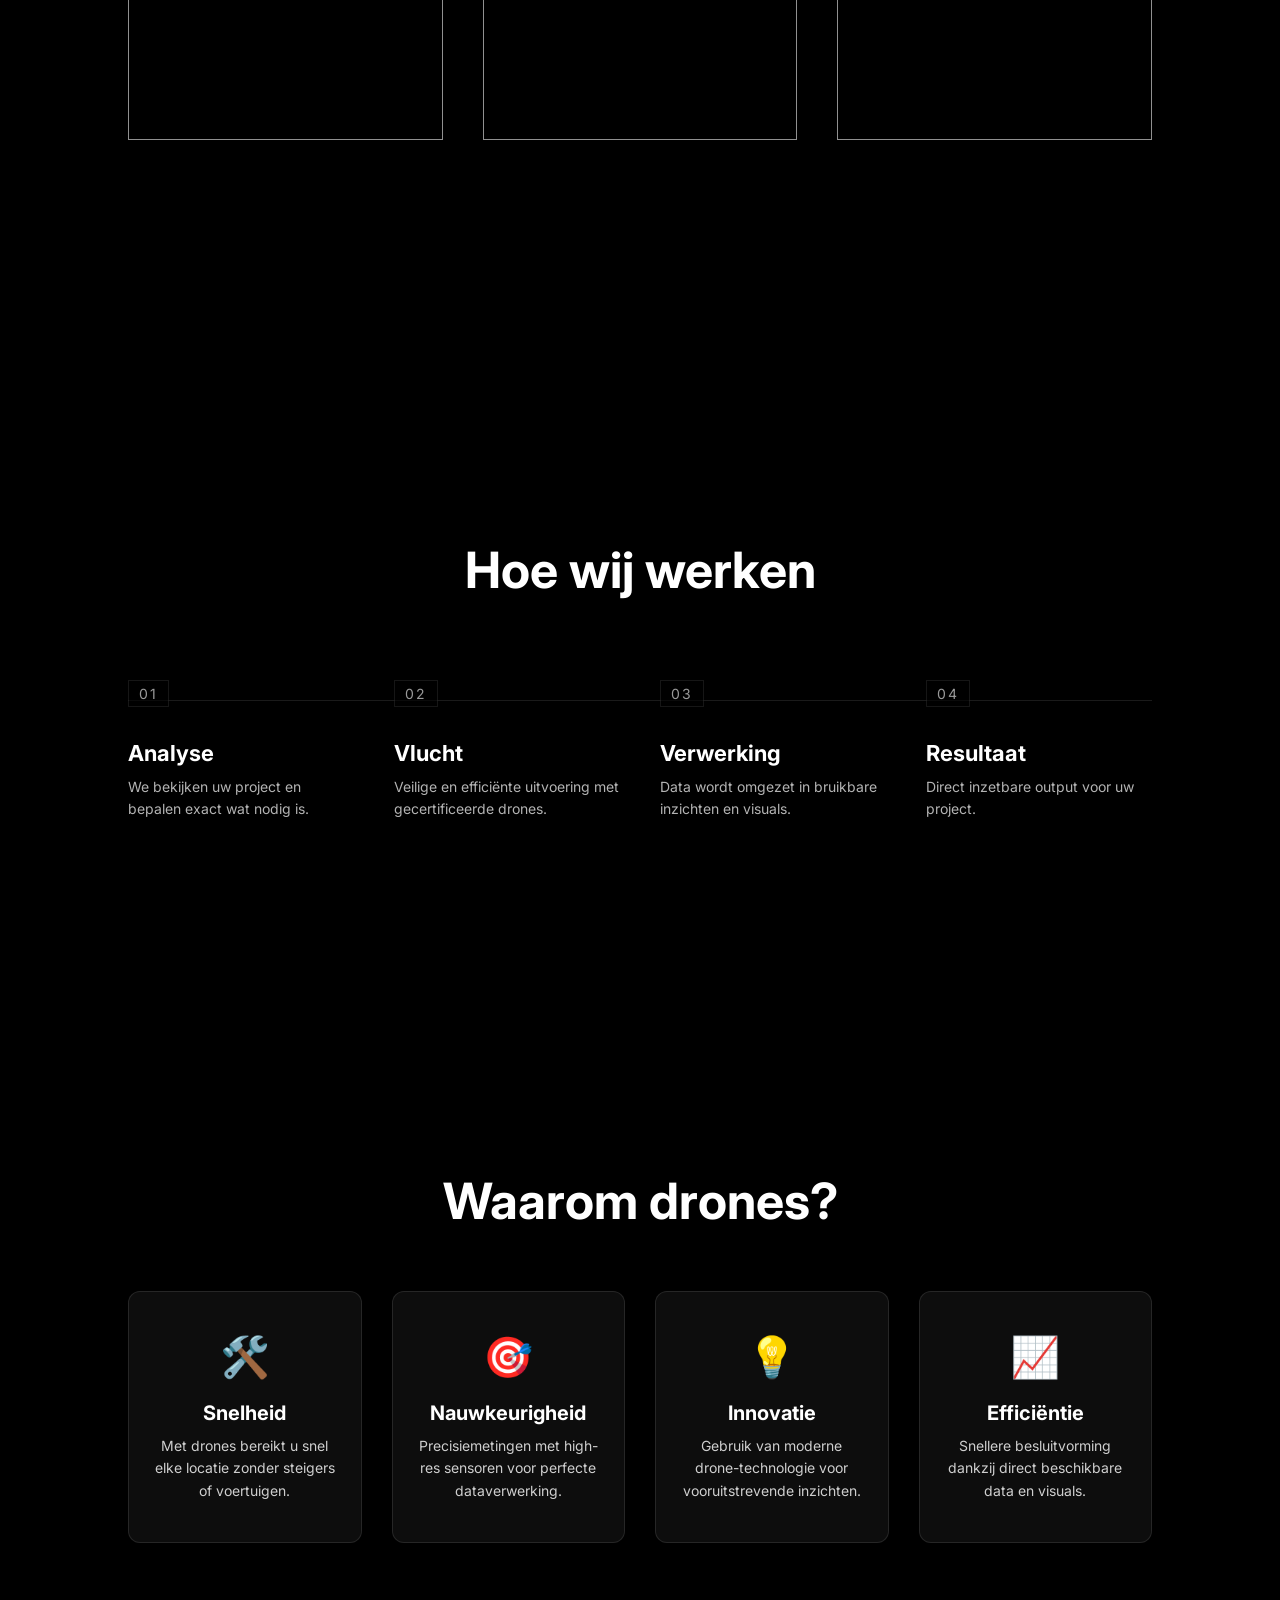
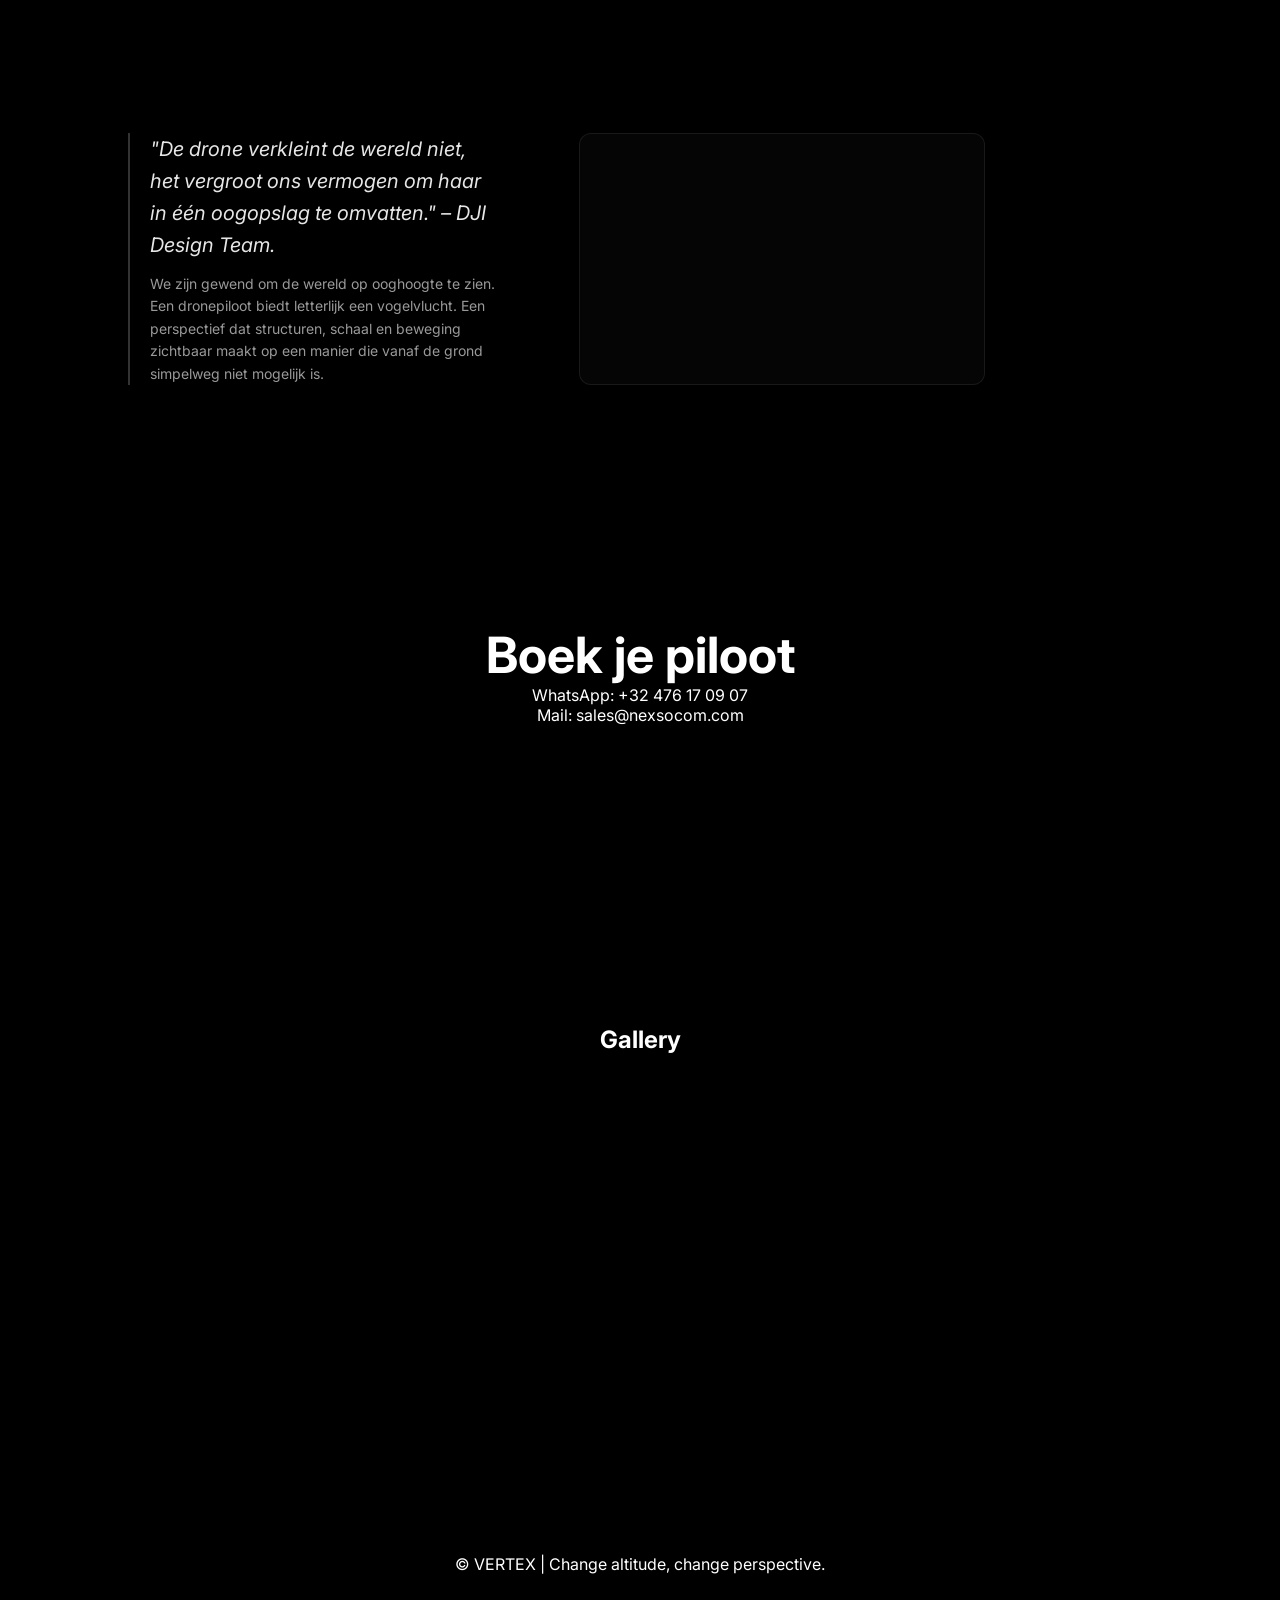
==== commit dcb3aa87: "Update index.html" ====
--- a/index.html
+++ b/index.html
@@ -62,7 +62,7 @@
   <span class="logoCutout">VERTEX</span>
 
   <span class="heroRight">
-    <span class="divider">|</span>
+    <span class="divider"></span>
     <span class="heroSub">
       <span>High-End</span>
       <span>Drone Solutions</span>
--- a/style.css
+++ b/style.css
@@ -99,7 +99,7 @@
 
 .logoCutout {
   font-family: 'Cinzel', serif;
-  font-size: 110px;
+  font-size: 120px;
   color: transparent;
   -webkit-text-stroke: 1px white;
 }
@@ -141,6 +141,53 @@
   color: white;
 }
 
+.heroTitle{
+  display:flex;
+  align-items:center;
+  justify-content:center;
+  gap:25px;
+}
+
+/* rechter blok (| + tekst) */
+.heroRight{
+  display:flex;
+  align-items:center;
+  gap:15px;
+}
+
+/* verticale streep */
+.divider{
+  font-size:40px;
+  opacity:0.5;
+}
+
+/* 2-line text block */
+.heroSub{
+  display:flex;
+  flex-direction:column;
+  justify-content:center;
+
+  font-family:'Inter', sans-serif;
+  font-weight:300;
+  text-transform:uppercase;
+
+  letter-spacing:2px;
+  line-height:1.1;
+
+  opacity:0.75;
+}
+
+/* individuele lijnen */
+.heroSub span{
+  font-size:26px;
+}
+
+.divider{
+  height:60%;
+  width:1px;
+  background:rgba(255,255,255,0.3);
+  display:block;
+}
 
 /* ================= SPECIALISATIES ================= */
 
@@ -495,3 +542,18 @@
   padding: 40px;
   background: black;
 }
+
+@media (max-width: 768px){
+
+.heroTitle{
+  flex-direction:column;
+  gap:10px;
+}
+
+.heroSub{
+  font-size:14px;
+  letter-spacing:1px;
+  transform:none;
+}
+
+}
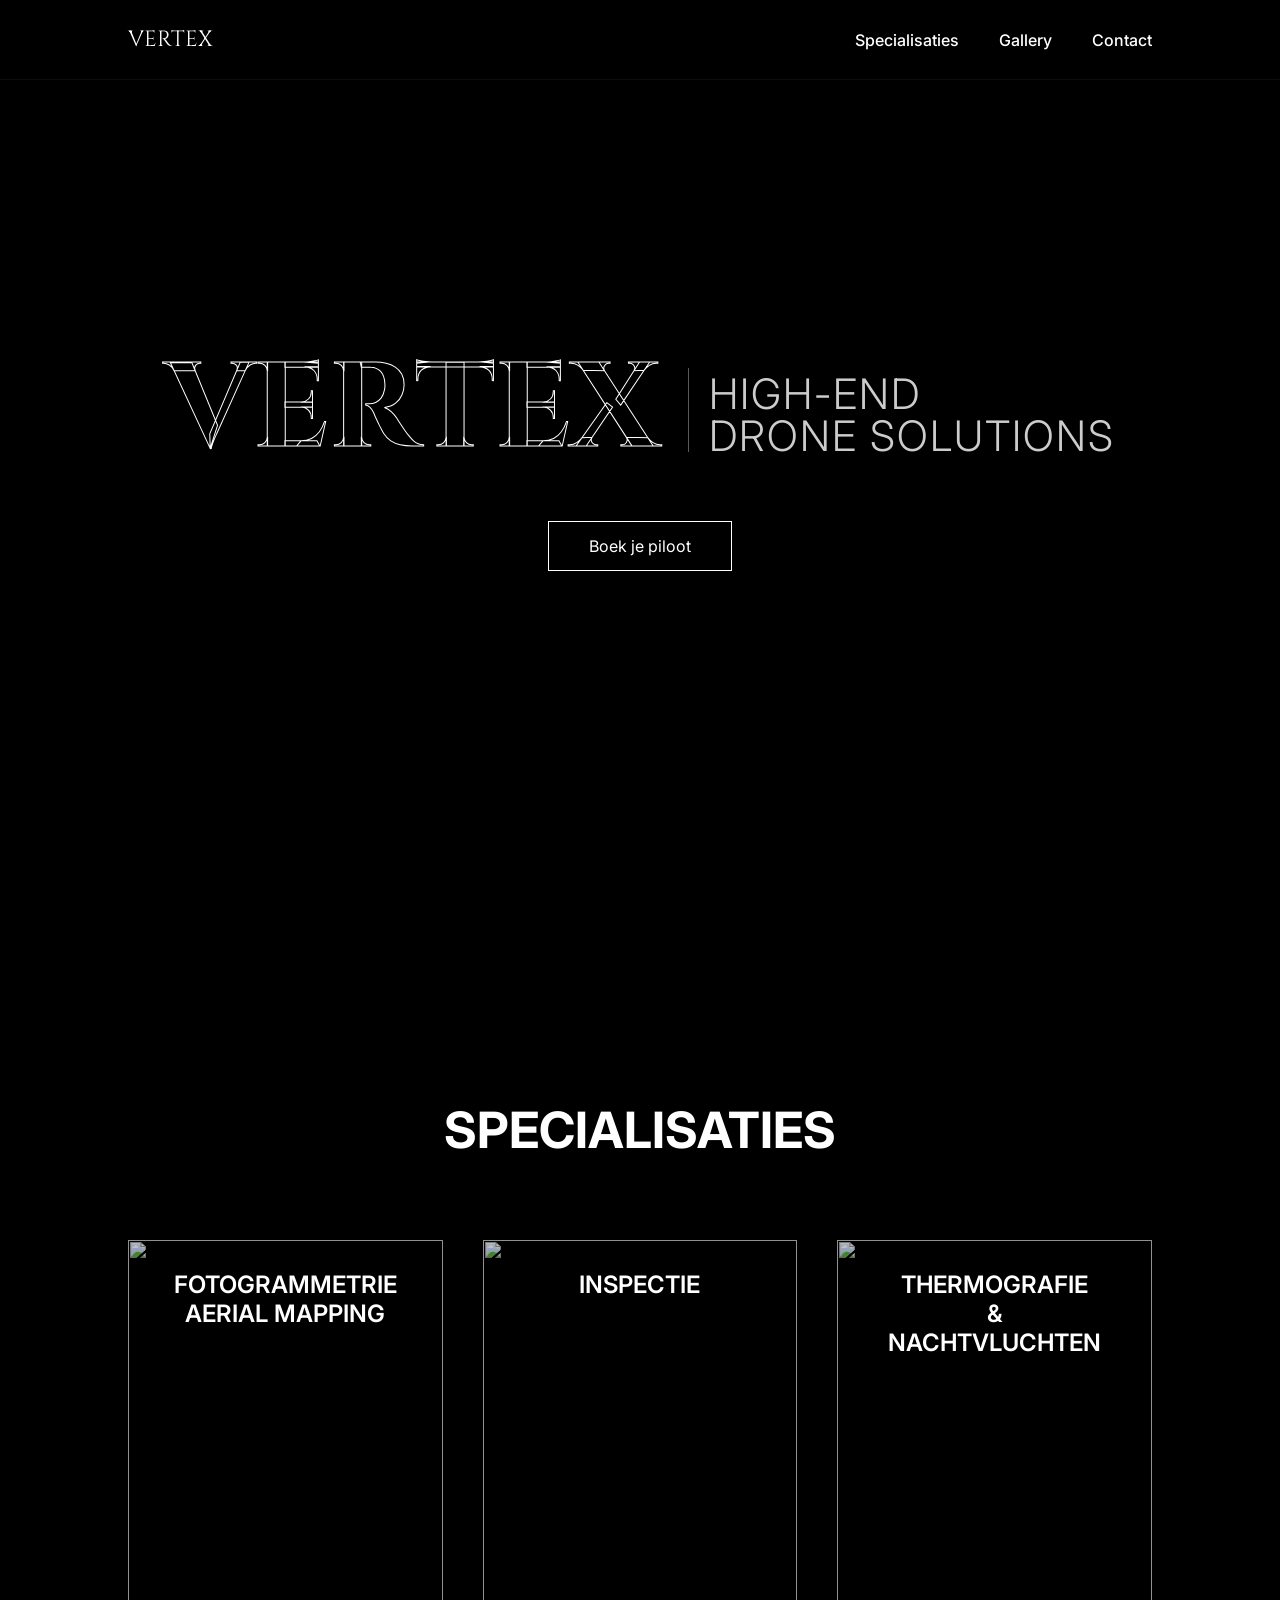
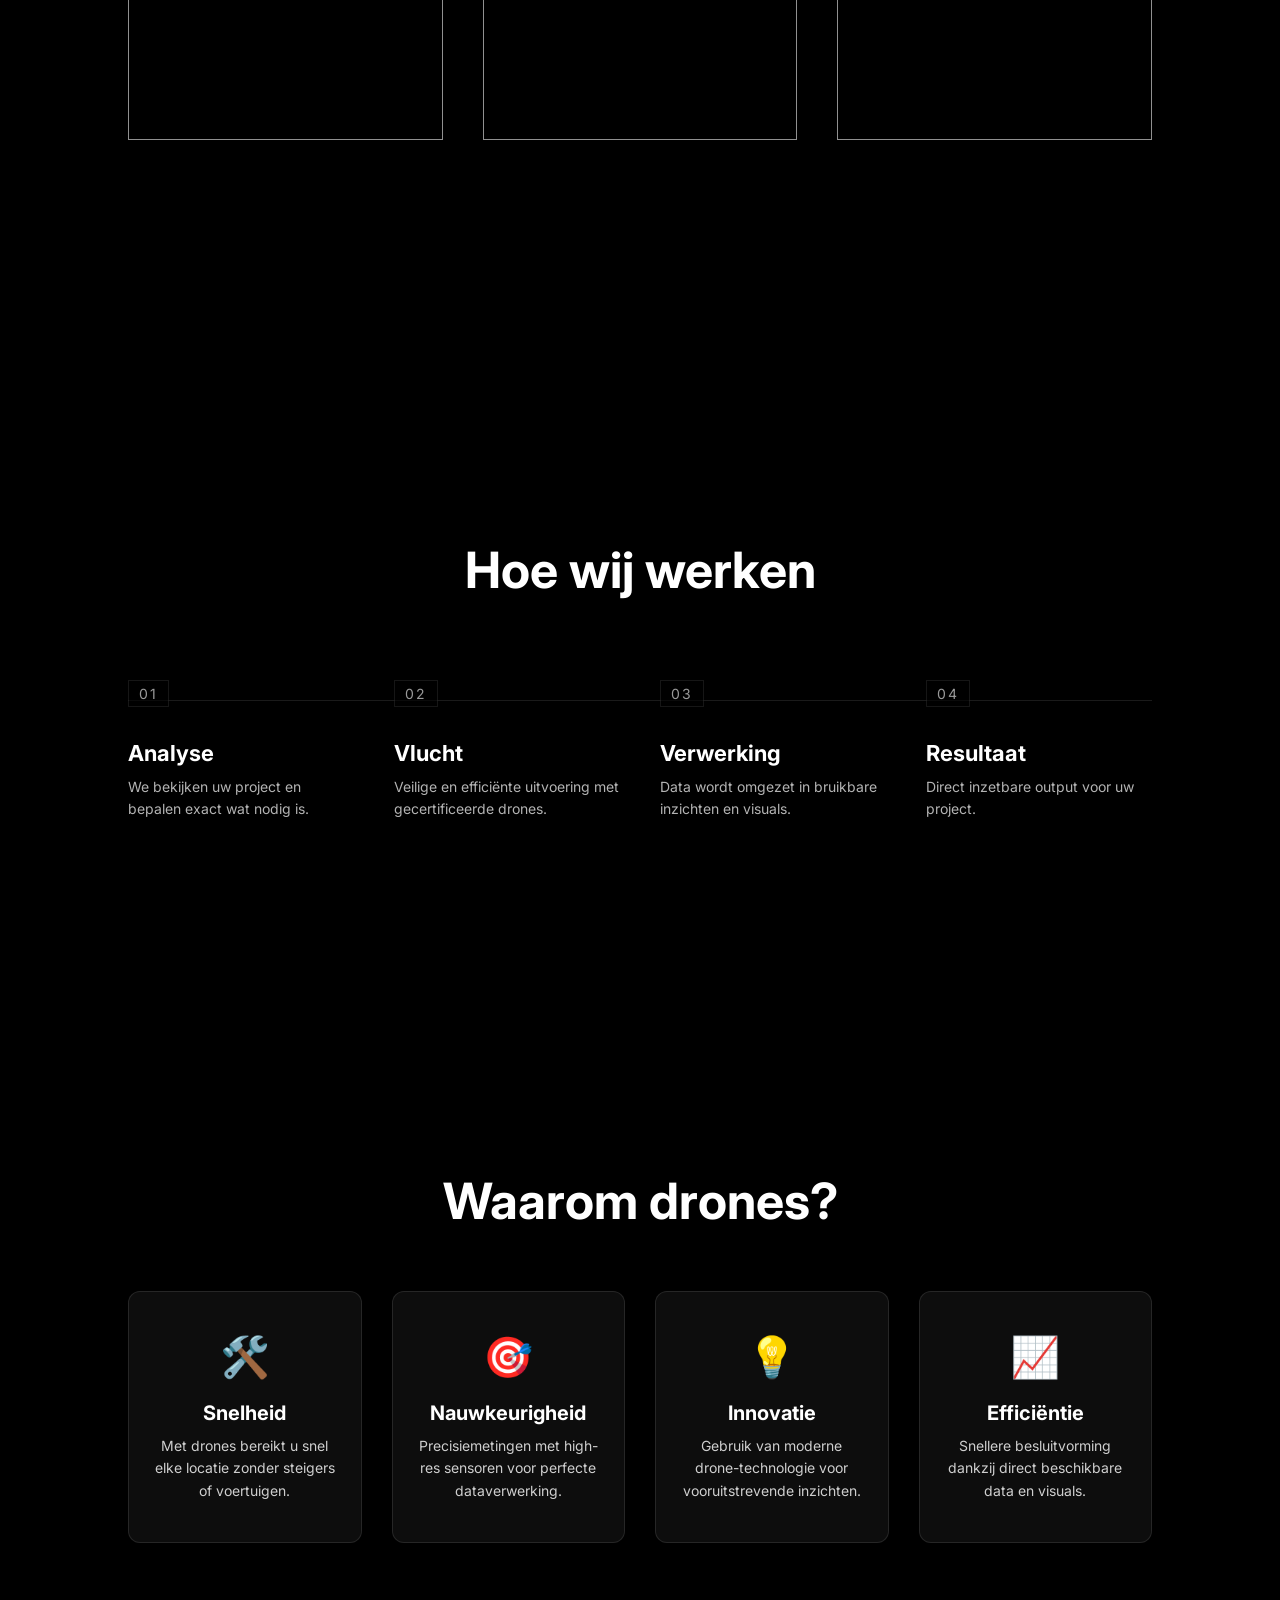
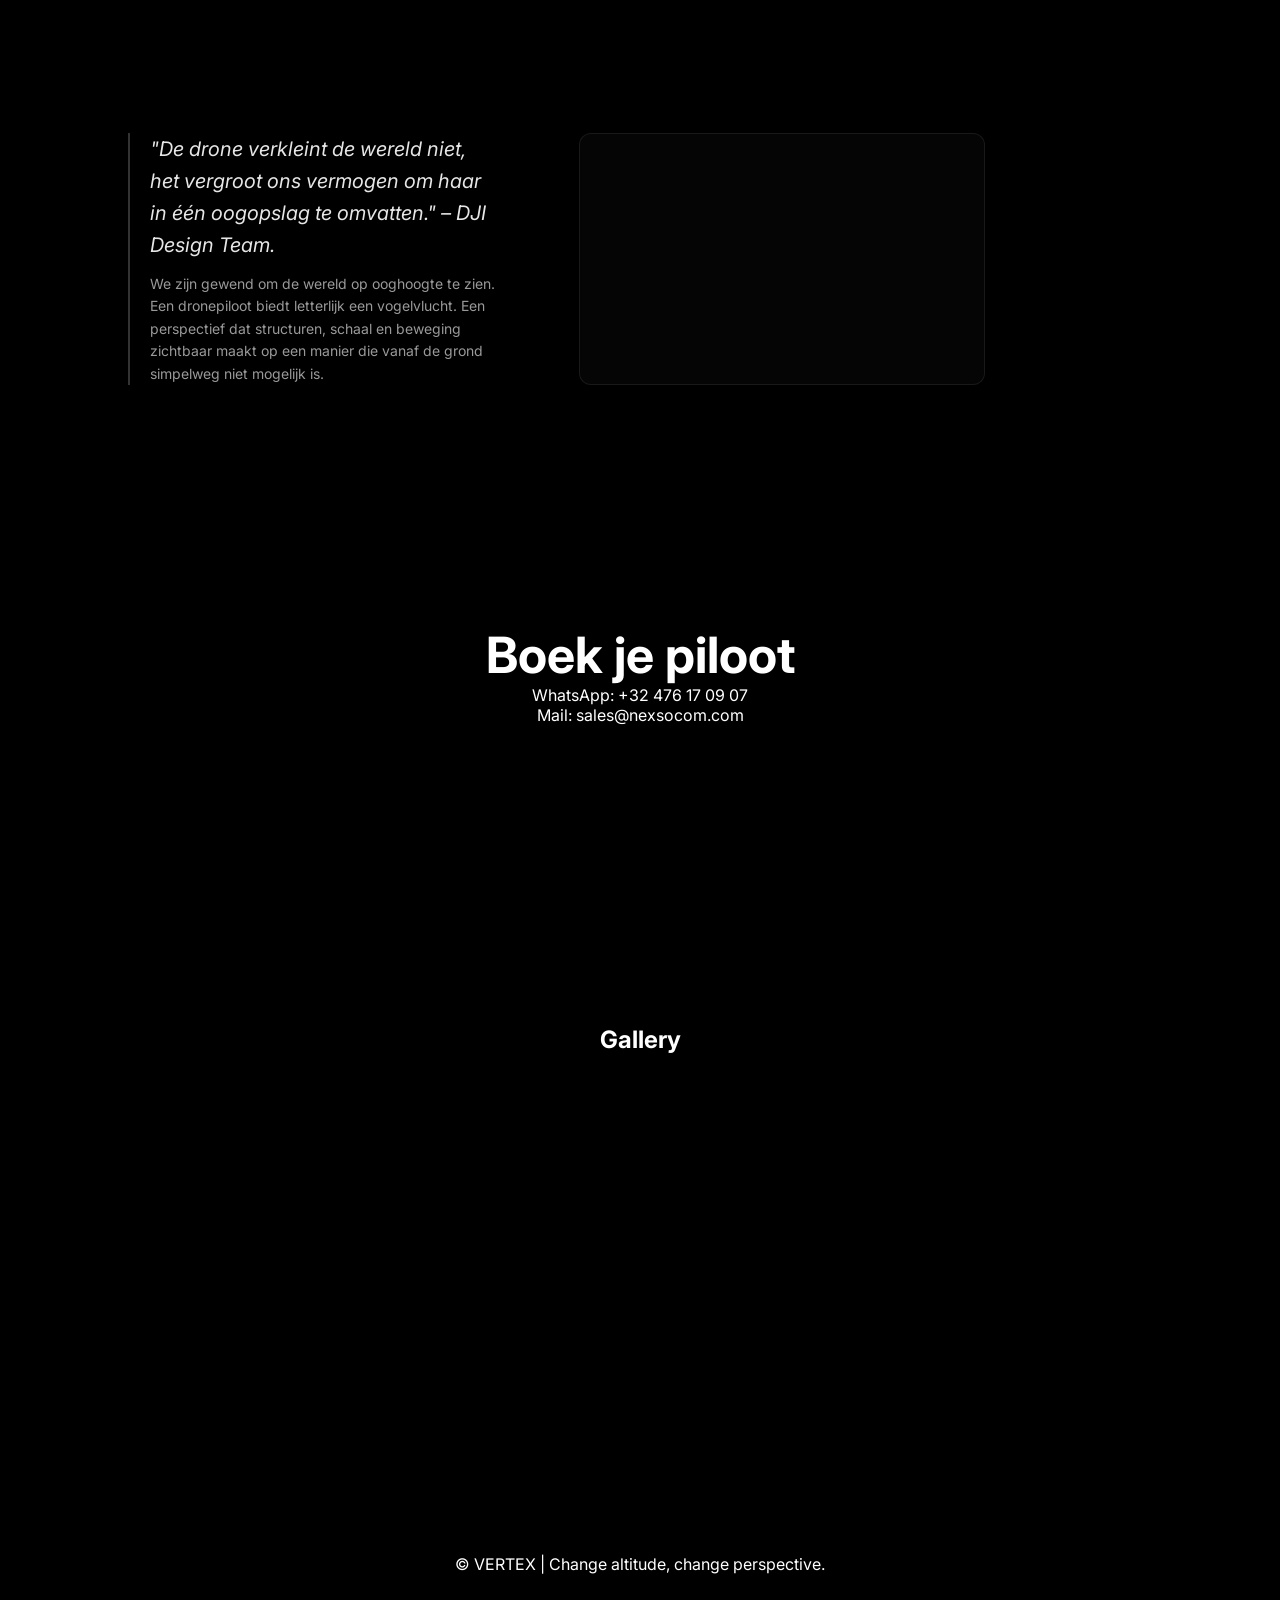
==== commit 6f8f796b: "Update index.html" ====
--- a/index.html
+++ b/index.html
@@ -290,5 +290,20 @@
 
 <script src="script.js"></script>
 
+  <script>
+document.querySelectorAll('.cinematicItem video').forEach(video => {
+
+  video.addEventListener('mouseenter', () => {
+    video.play();
+  });
+
+  video.addEventListener('mouseleave', () => {
+    video.pause();
+    video.currentTime = 0; // reset naar begin (optioneel maar cleaner)
+  });
+
+});
+</script>
+  
 </body>
 </html>
--- a/style.css
+++ b/style.css
@@ -145,48 +145,48 @@
   display:flex;
   align-items:center;
   justify-content:center;
-  gap:25px;
-}
-
-/* rechter blok (| + tekst) */
+  gap:30px;
+}
+
+/* rechter blok */
 .heroRight{
   display:flex;
-  align-items:center;
-  gap:15px;
-}
-
-/* verticale streep */
+  align-items:stretch; /* 👈 zorgt dat divider full height kan worden */
+  gap:20px;
+}
+
+/* divider FIX */
 .divider{
-  font-size:40px;
-  opacity:0.5;
-}
-
-/* 2-line text block */
+  width:1px;
+  background:rgba(255,255,255,0.35);
+
+  align-self:stretch;   /* 👈 KEY: full height van content */
+  height:auto;          /* 👈 laat flex het bepalen */
+
+  margin:0;             /* reset eventuele spacing */
+}
+
+/* tekst rechts */
 .heroSub{
   display:flex;
   flex-direction:column;
-  justify-content:center;
+  justify-content:space-between; /* 👈 verdeelt mooi over hoogte */
+
+  align-items:flex-start;
 
   font-family:'Inter', sans-serif;
   font-weight:300;
   text-transform:uppercase;
 
   letter-spacing:2px;
-  line-height:1.1;
-
-  opacity:0.75;
-}
-
-/* individuele lijnen */
+  line-height:1;
+
+  opacity:0.8;
+}
+
+/* tekst grootte FIX */
 .heroSub span{
-  font-size:26px;
-}
-
-.divider{
-  height:60%;
-  width:1px;
-  background:rgba(255,255,255,0.3);
-  display:block;
+  font-size:42px; /* 👈 groter = match met VERTEX hoogte */
 }
 
 /* ================= SPECIALISATIES ================= */
@@ -557,3 +557,142 @@
 }
 
 }
+
+/* ================= MOBILE OPTIMIZATIONS ================= */
+
+@media (max-width: 768px) {
+
+  /* STOP HORIZONTAAL SCROLLEN */
+  html, body {
+    overflow-x: hidden;
+  }
+
+  body {
+    width: 100%;
+  }
+
+  /* NAVBAR */
+  nav ul {
+    display: none;
+  }
+
+  nav {
+    justify-content: center;
+    padding: 15px 5%;
+  }
+
+  .logo {
+    font-size: 20px;
+  }
+
+  /* HERO */
+  .hero {
+    height: 90vh;
+    padding: 0 5%;
+  }
+
+  .logoCutout {
+    font-size: 56px;
+    line-height: 1.1;
+  }
+
+  .heroTitle {
+    flex-direction: column;
+    gap: 15px;
+  }
+
+  .heroRight {
+    flex-direction: column;
+    align-items: center;
+    gap: 10px;
+  }
+
+  /* Divider wordt horizontaal */
+  .divider {
+    width: 60px;
+    height: 1px;
+    background: rgba(255,255,255,0.3);
+  }
+
+  /* Subtitle */
+  .heroSub {
+    align-items: center;
+    text-align: center;
+    gap: 5px;
+  }
+
+  .heroSub span {
+    font-size: 20px;
+    line-height: 1.2;
+  }
+
+  .heroContent p {
+    font-size: 16px;
+  }
+
+  .ctaBtn {
+    padding: 10px 25px;
+    font-size: 14px;
+  }
+
+  /* SECTIONS PADDING FIX */
+  .specialisaties,
+  .processSection,
+  .whySection,
+  .contact {
+    padding: 80px 5%;
+  }
+
+  /* TITELS */
+  .specialisaties h2,
+  .processSection h2,
+  .whySection h2,
+  .contact h2 {
+    font-size: 32px;
+  }
+
+  /* GRIDS NAAR 1 KOLOM */
+  .specGrid,
+  .processGrid,
+  .whyGrid {
+    grid-template-columns: 1fr;
+    gap: 20px;
+  }
+
+  .specCard {
+    height: 280px;
+  }
+
+  /* PROCESS LINE UIT */
+  .processLine {
+    display: none;
+  }
+
+  /* QUOTE */
+  .quoteSection {
+    flex-direction: column;
+    padding: 60px 5%;
+    gap: 30px;
+  }
+
+  .quoteLayout {
+    flex-direction: column;
+    gap: 30px;
+  }
+
+  .quoteWrapper {
+    max-width: 100%;
+  }
+
+  .quoteImage {
+    width: 100%;
+    margin: 0;
+  }
+
+  /* CINEMATICS */
+  .cinematicItem {
+    width: 100%;
+    height: 180px;
+  }
+
+}
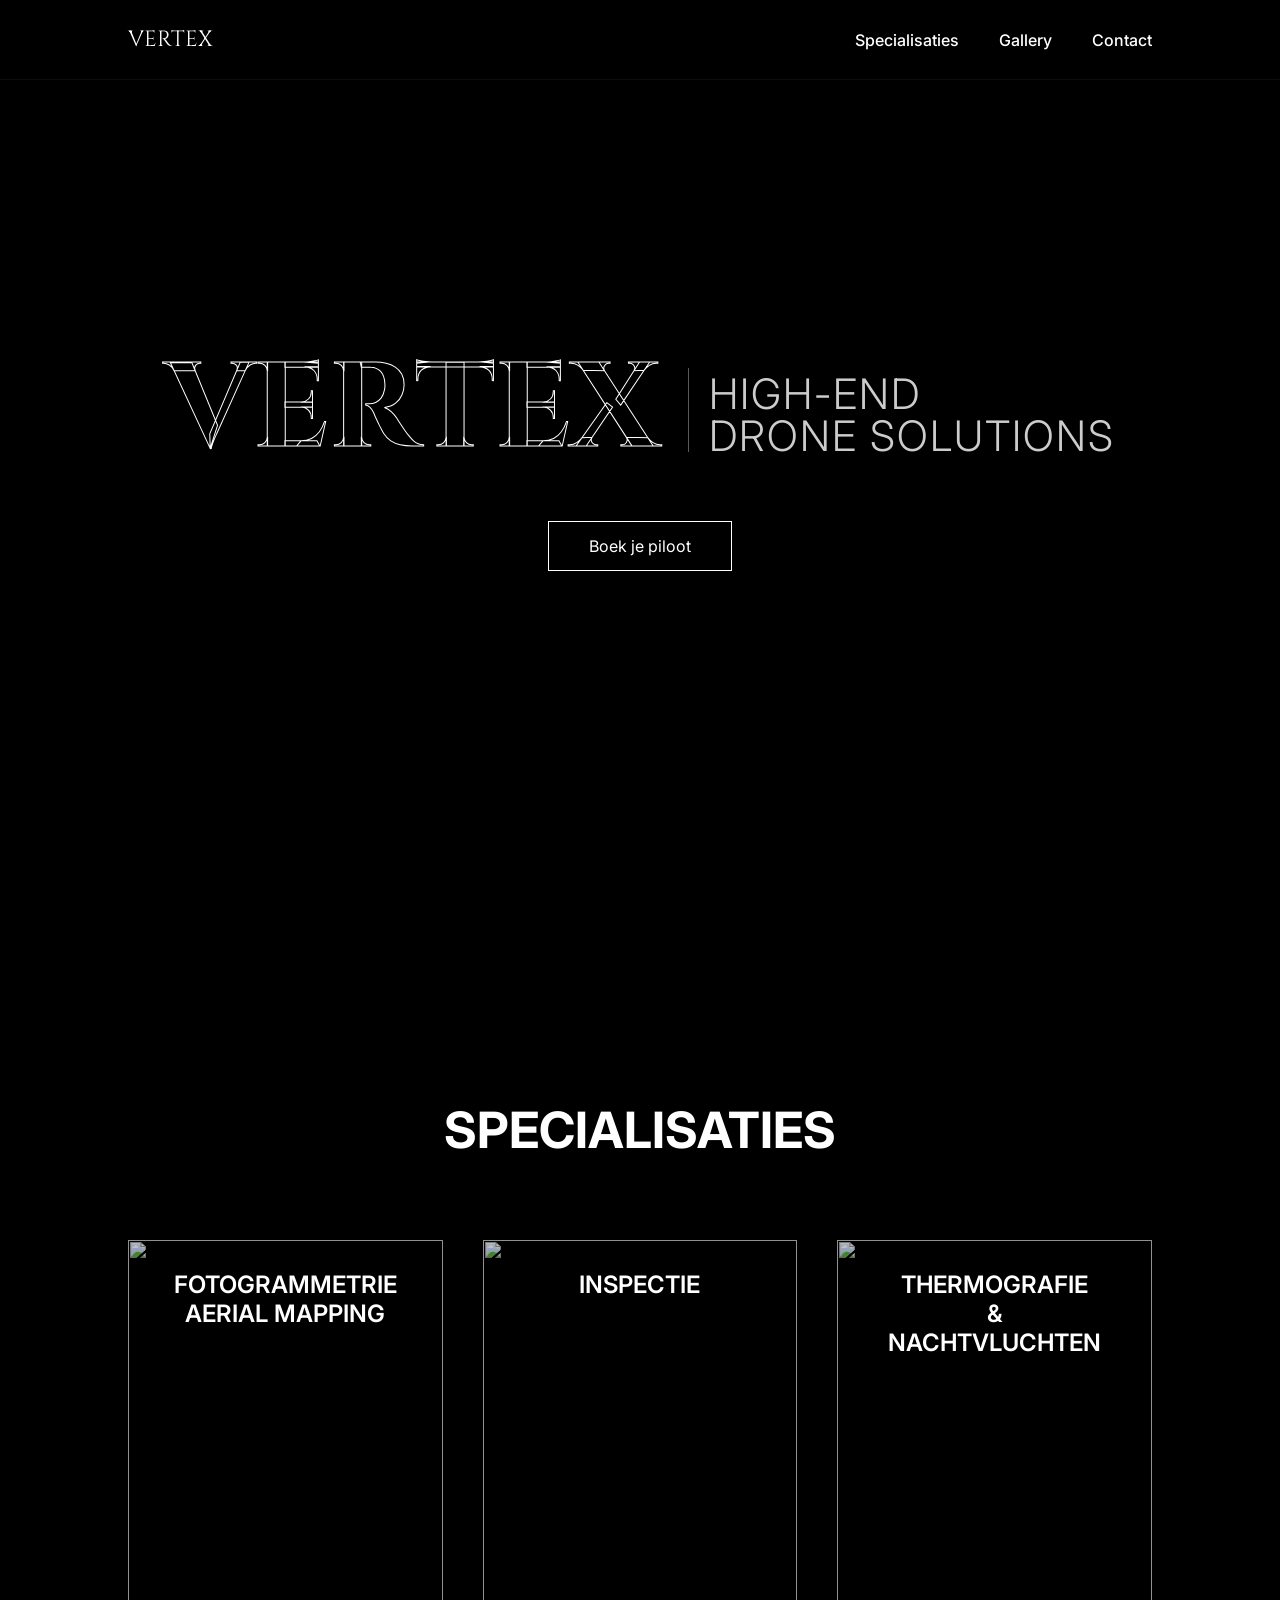
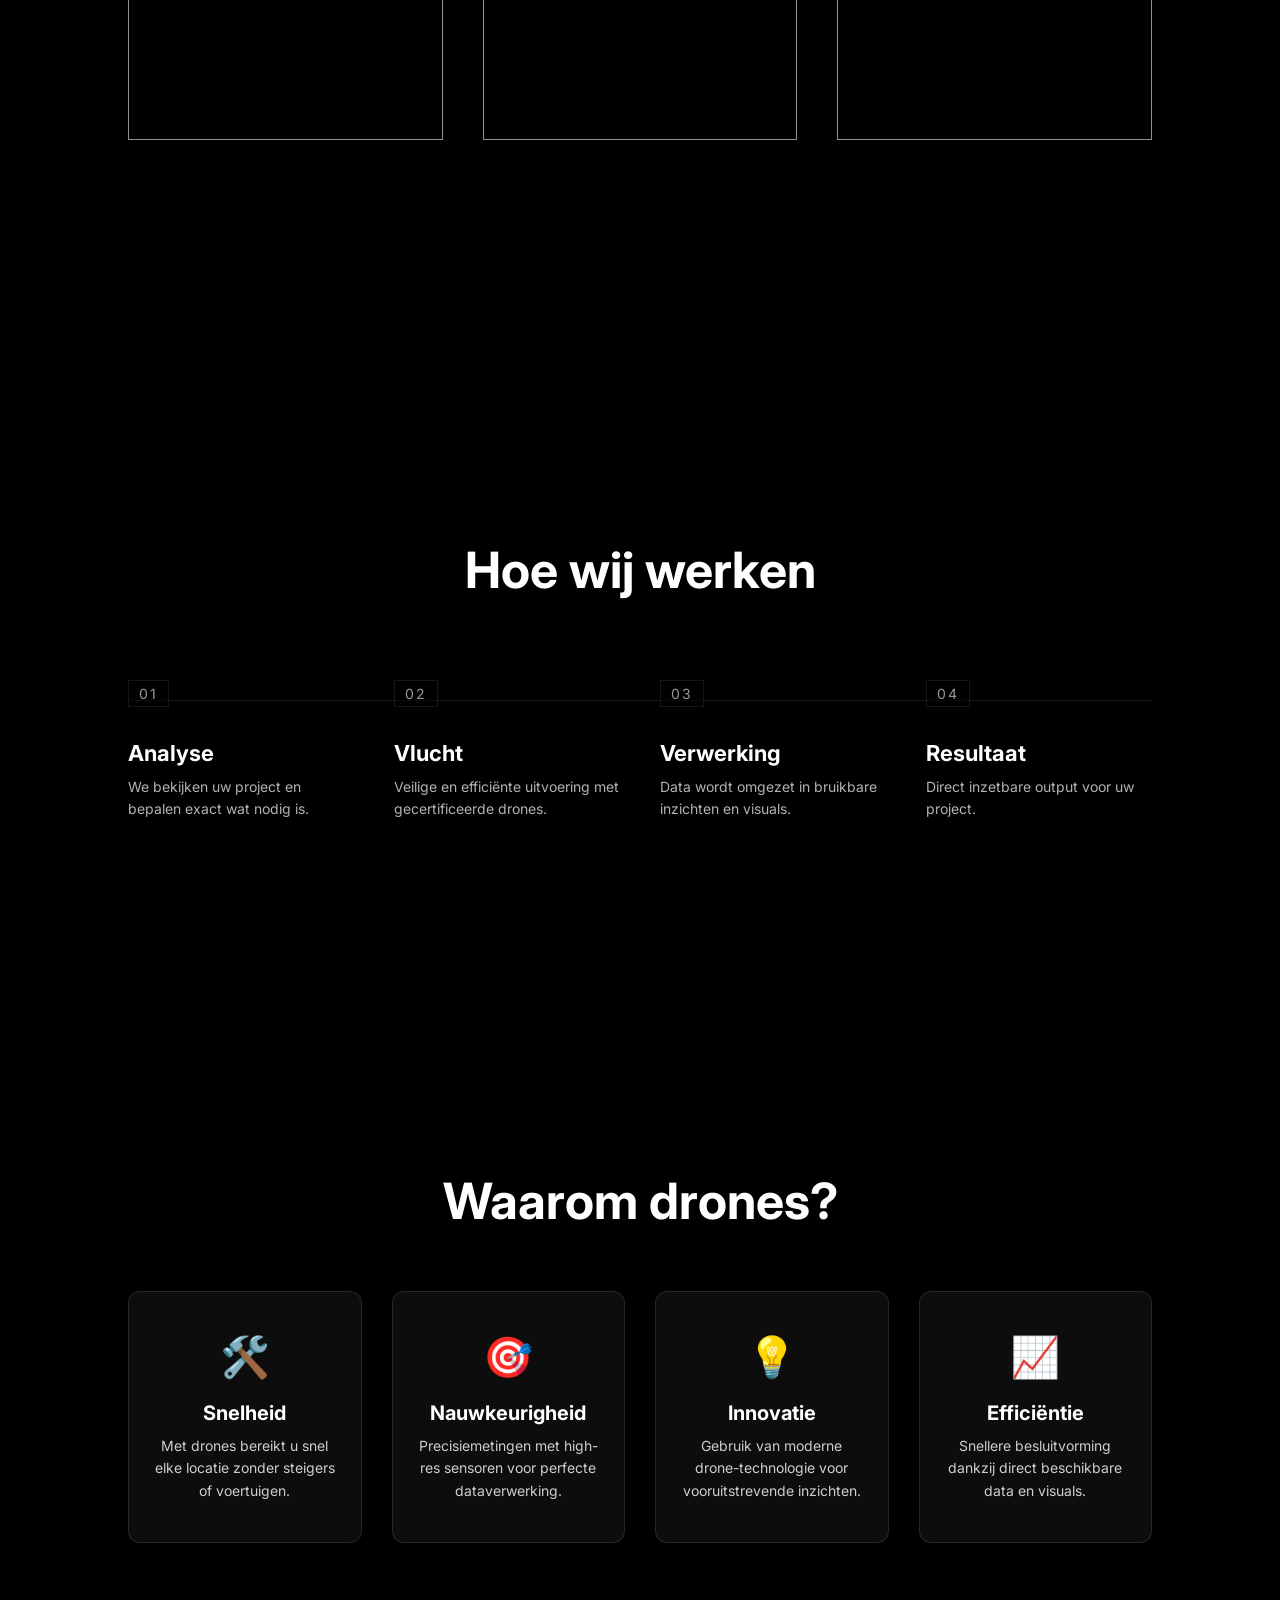
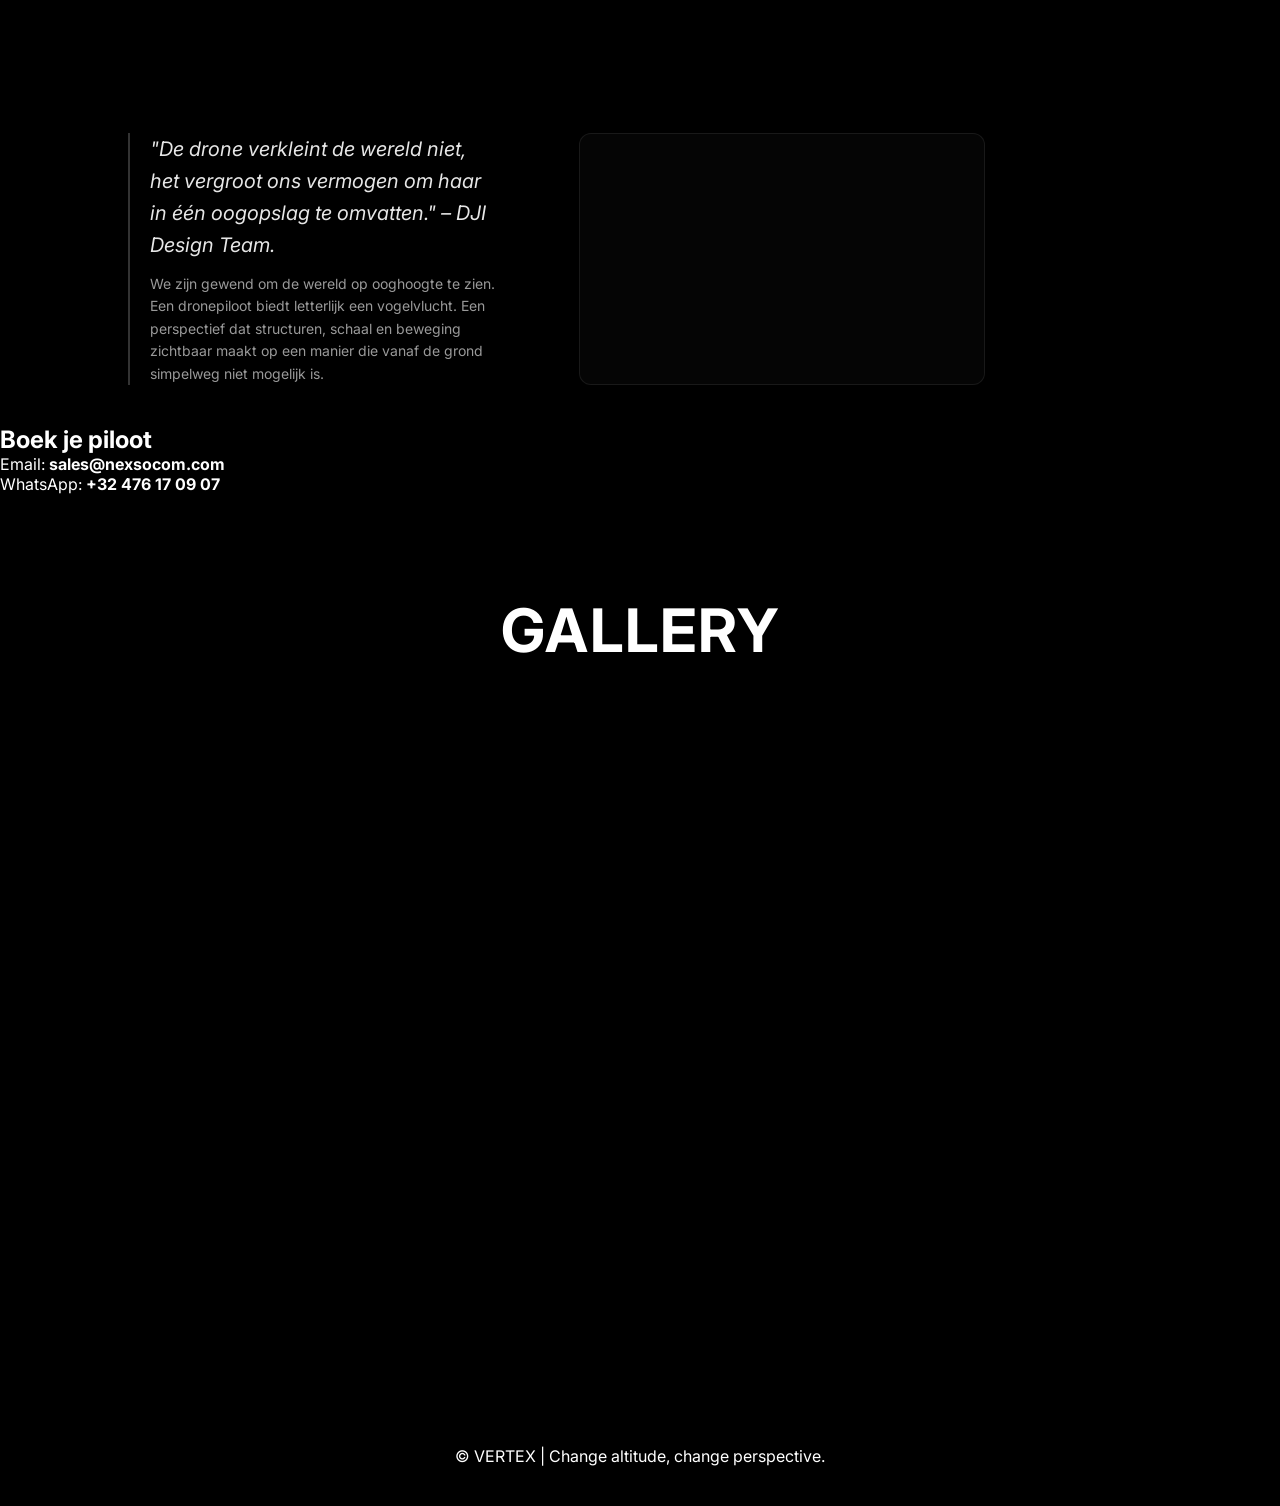
==== commit 1c4df32d: "Update index.html" ====
--- a/index.html
+++ b/index.html
@@ -238,17 +238,11 @@
 
 <!-- CONTACT -->
 
-<section class="contact" id="contact">
-
-<h2>Boek je piloot</h2>
-
-<p>
-
-WhatsApp: +32 476 17 09 07<br>
-Mail: sales@nexsocom.com
-
-</p>
-
+ <section id="contact" class="section fade-up">
+    <h2>Boek je piloot</h2>
+    <p>Email: <strong>sales@nexsocom.com</strong></p>
+     <p>WhatsApp: <strong>+32 476 17 09 07</strong></p>
+   
 </section>
 
 
--- a/style.css
+++ b/style.css
@@ -495,11 +495,25 @@
   text-align: center;
 }
 
+.cinematics h2 {
+  font-size: 60px;
+  margin-bottom: 80px;
+  letter-spacing: 2px;
+  text-transform: uppercase;
+}
+
 .cinematicGallery {
   display: flex;
   flex-wrap: wrap;
   gap: 20px;
   justify-content: center;
+}
+
+.cinematicGallery {
+  display: grid;
+  grid-template-columns: repeat(auto-fit, minmax(280px, 1fr));
+  gap: 25px;
+  padding: 0 10%;
 }
 
 .cinematicItem {
@@ -521,7 +535,6 @@
   transform: scale(1.05);
 }
 
-
 /* ================= CONTACT ================= */
 
 .contact {
